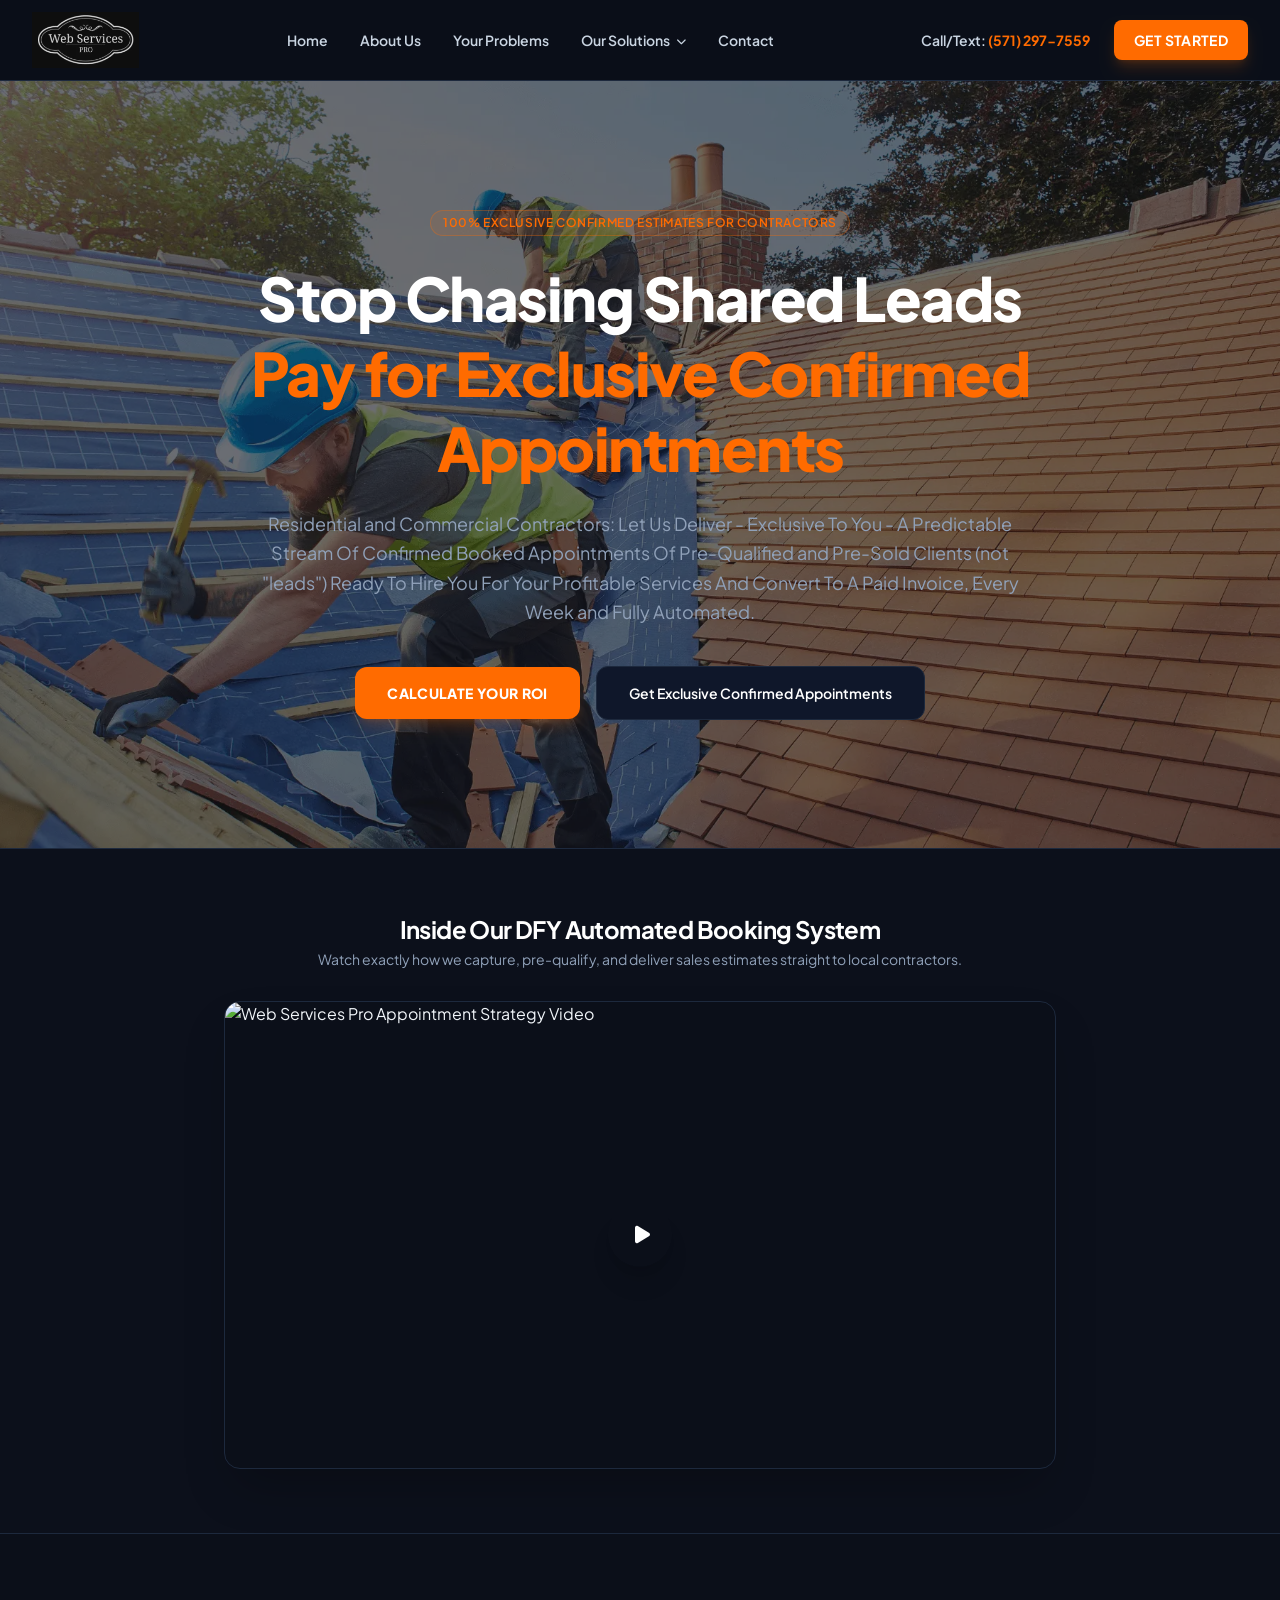
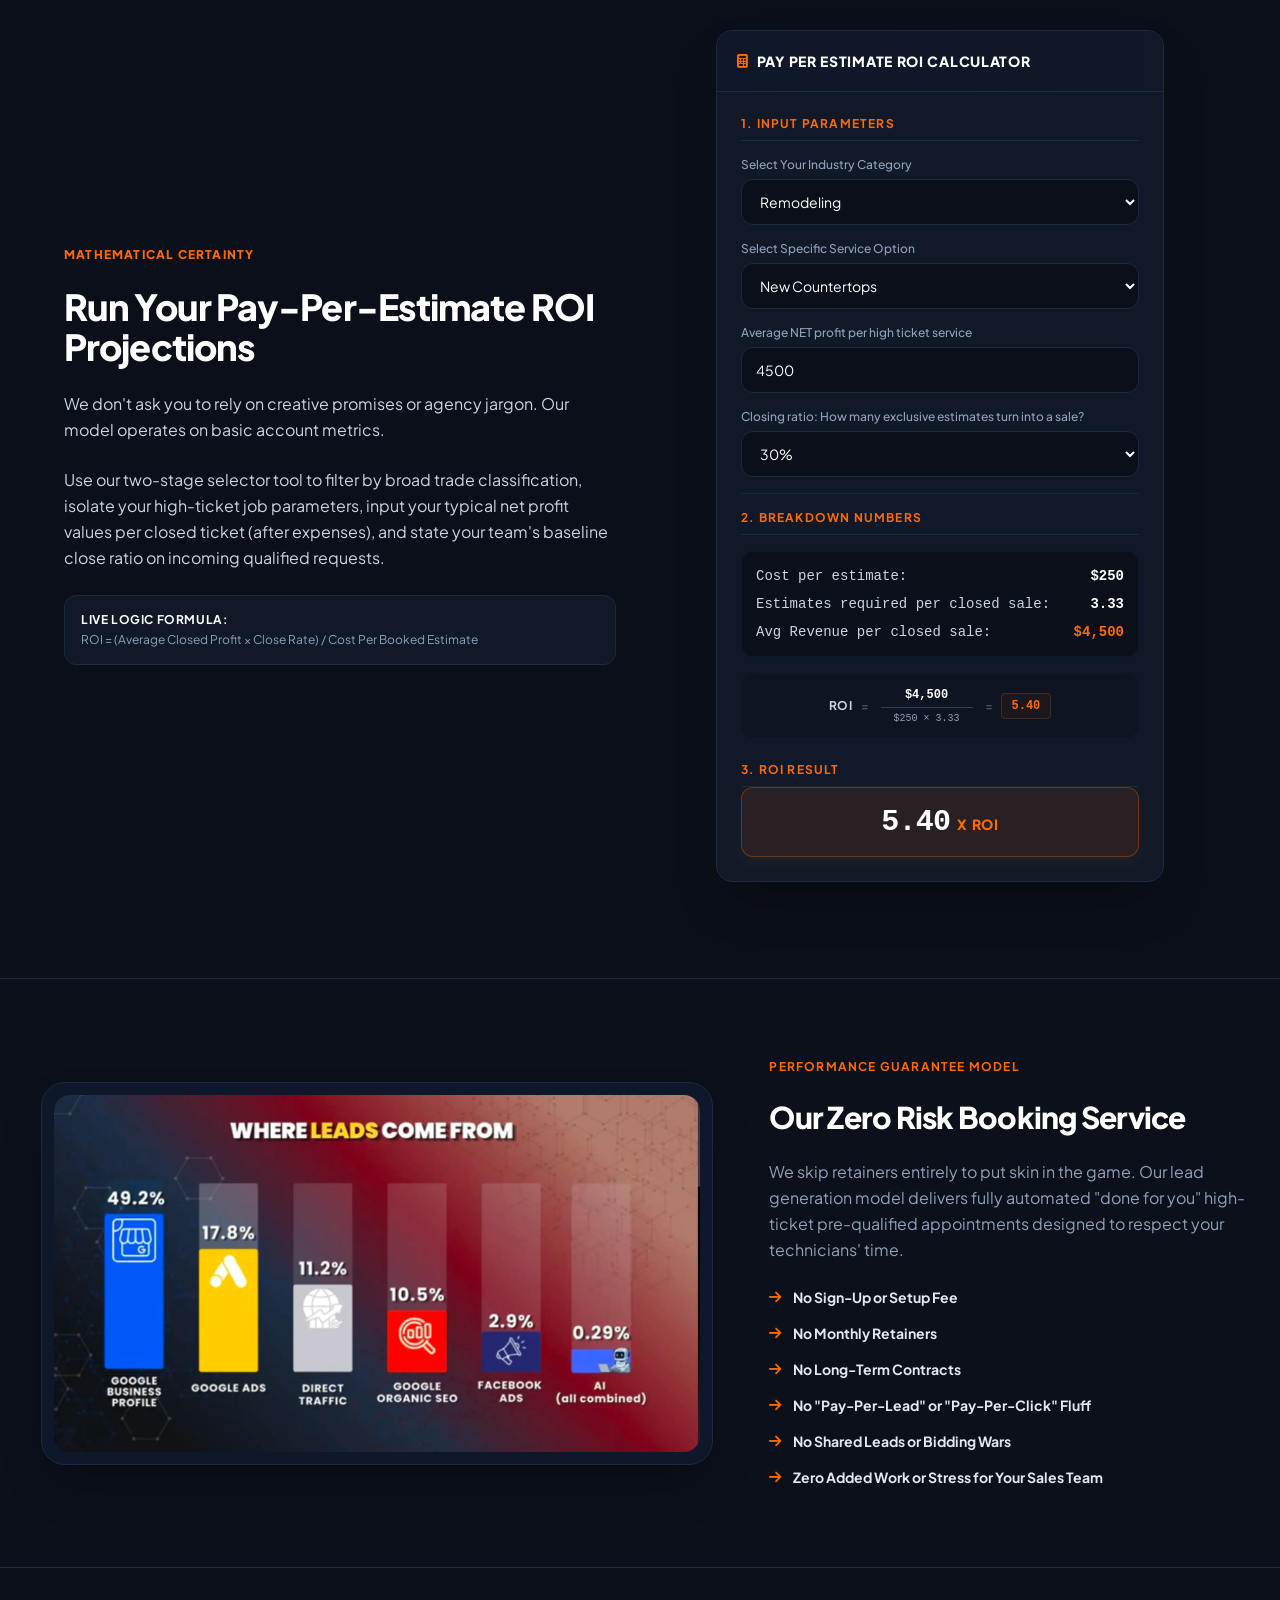
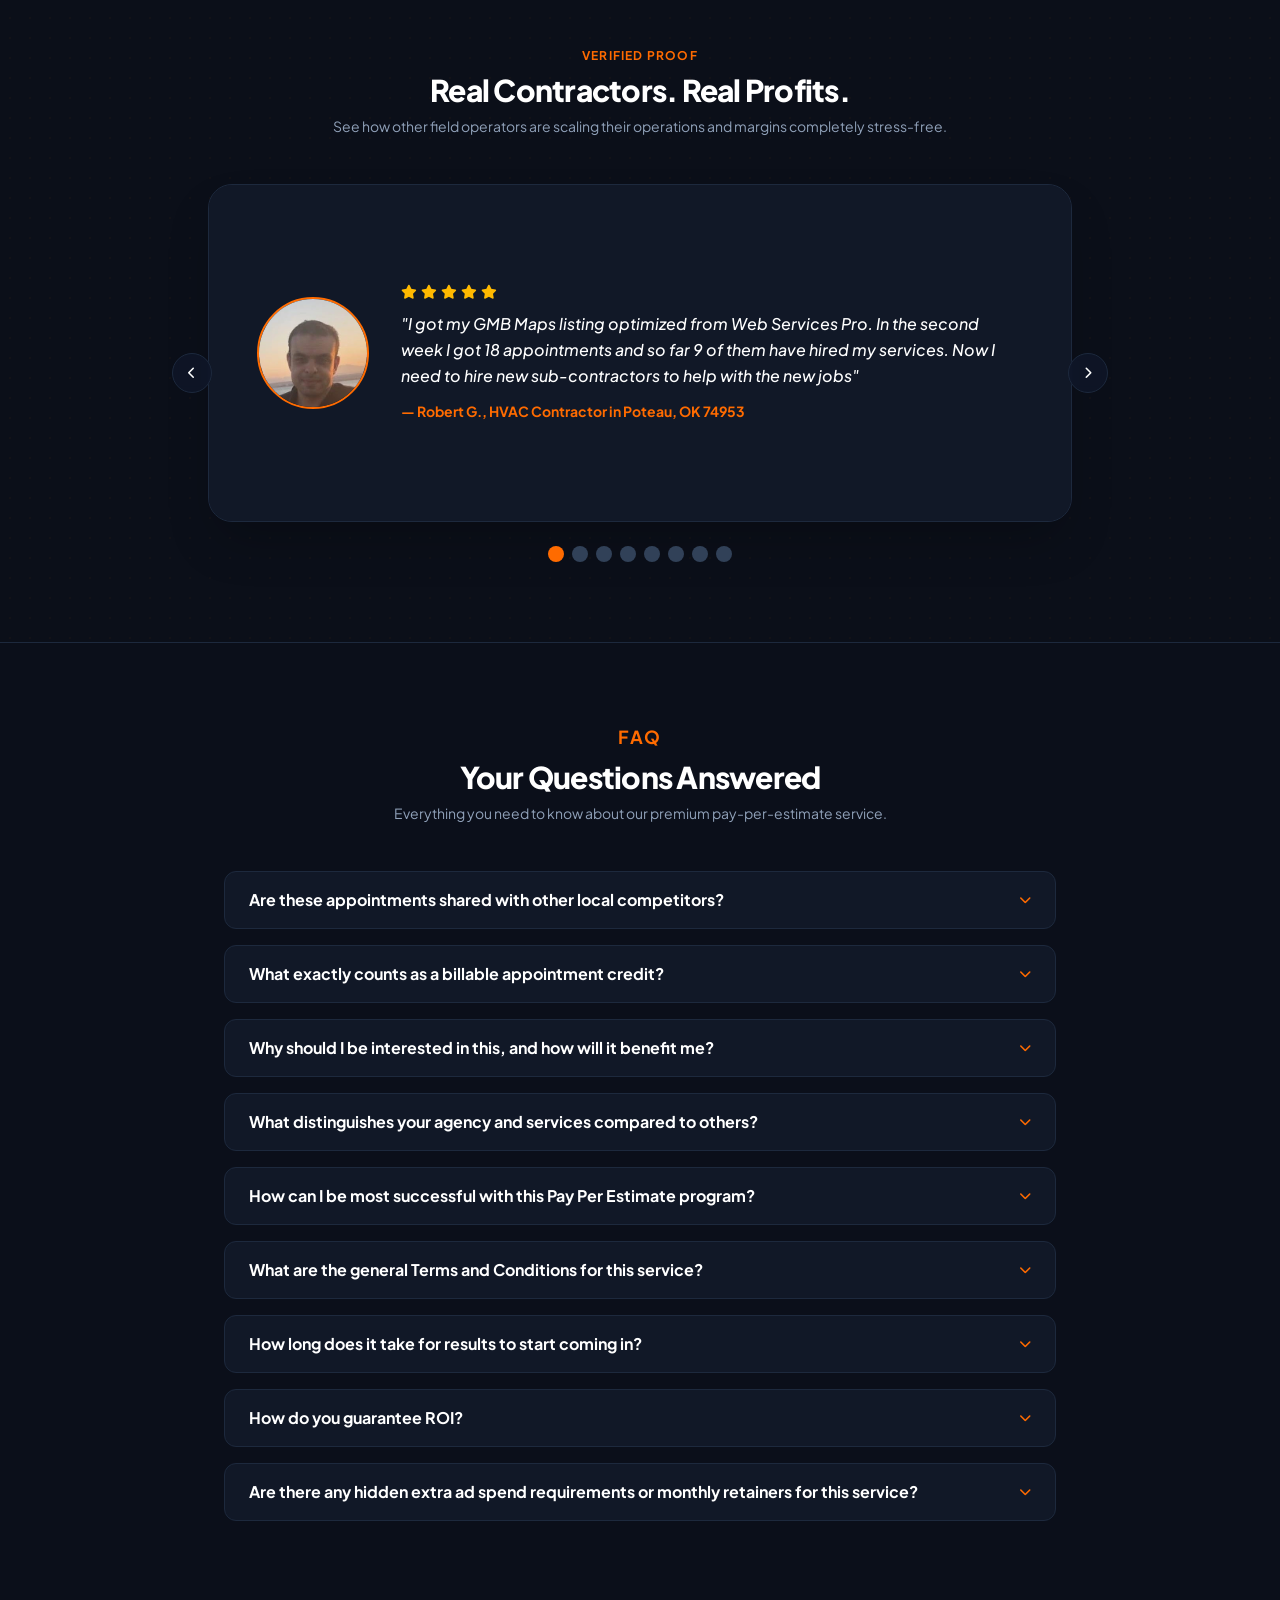
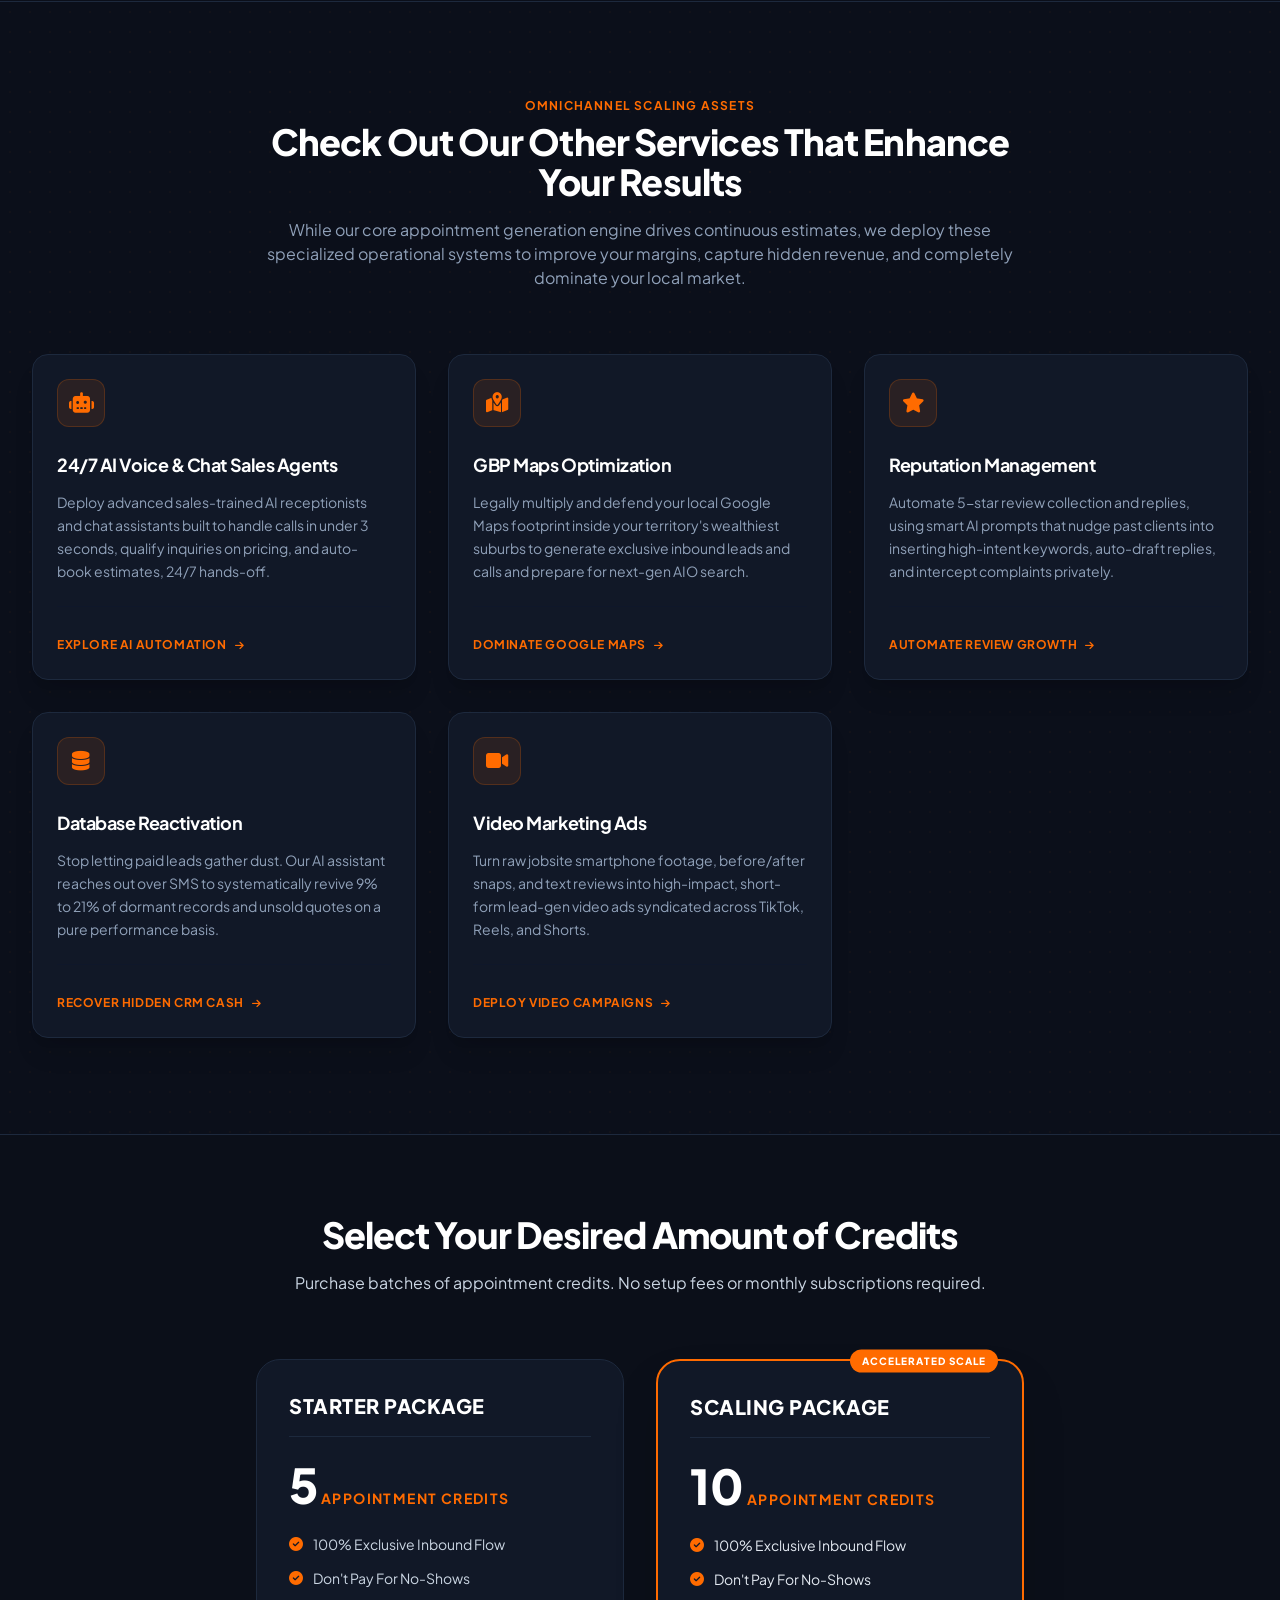
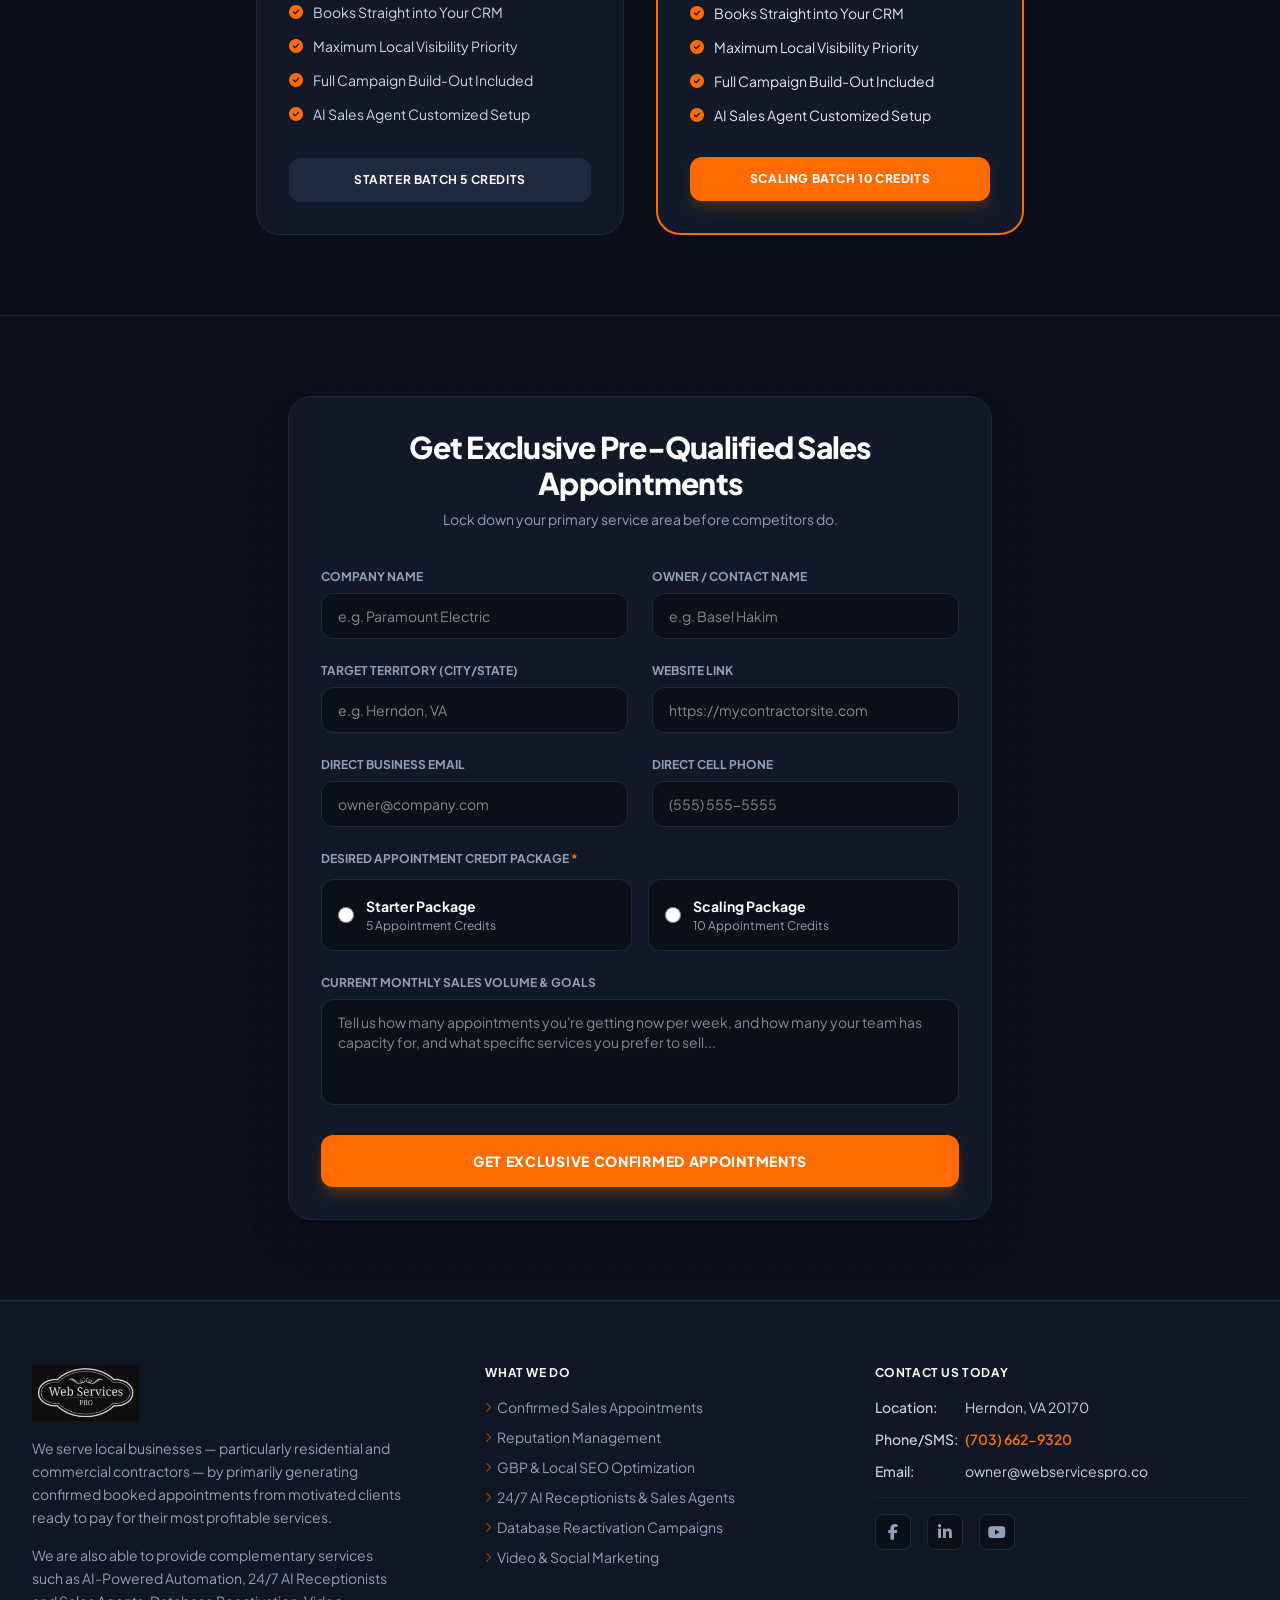
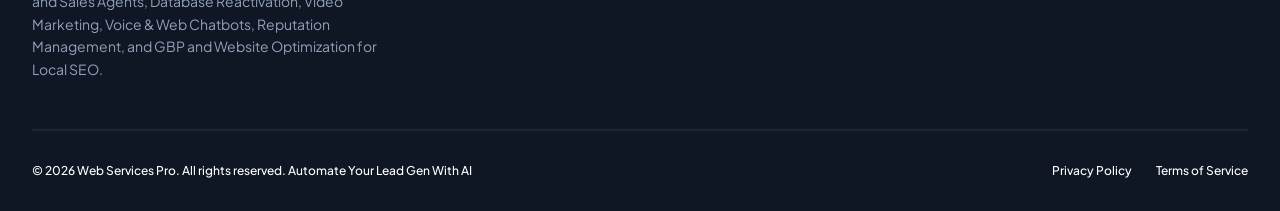
==== index.html @ cdc250f4 "Modify opacity of background image and overlay div Adjusted opacity levels for background image and " ====
<!DOCTYPE html>
<html lang="en">
<head>
    <!-- Google tag (gtag.js) -->
	<script async defer src="https://www.googletagmanager.com/gtag/js?id=G-N3QEWQ2ZQH"></script>
	<script>
	  window.dataLayer = window.dataLayer || [];
	  function gtag(){dataLayer.push(arguments);}
	  gtag('js', new Date());

	  gtag('config', 'G-N3QEWQ2ZQH');
	</script>
	<meta charset="UTF-8">
    <meta name="viewport" content="width=device-width, initial-scale=1.0">
	<link rel="canonical" href="https://webservicespro.co/" />
    <title>Pay-Per-Estimate Service - We Generate Service Appointments for Home Services Contractors | Web Services Pro</title>
    <meta name="description" content="Stop throwing money away on shared leads. Secure 100% exclusive, pre-vetted appointments on a pure batch-performance basis. Zero ad spend risk.">
    
	<script type="application/ld+json">
	{
	  "@context": "https://schema.org",
	  "@graph": [
	    {
	      "@type": "ProfessionalService",
	      "@id": "https://webservicespro.co/#organization",
 	     "name": "Web Services Pro",
  	    "legalName": "Web Services Pro",
  	    "url": "https://webservicespro.co",
		"priceRange": "$$$$",
		"identifier": [
 		 {
		    "@type": "PropertyValue",
		    "propertyID": "Google Knowledge Graph ID",
		    "value": "/g/11c5z_n059"                           // Topic: Internet Marketing Service
		  },
		  {
 		   "@type": "PropertyValue",
 		   "propertyID": "Google Knowledge Graph ID",
 		   "value": "/g/120hzj6v"                             // Topic: Marketing Agency
		  }
		],
    	  "foundingDate": "2022",
	      "logo": {
    	    "@type": "ImageObject",
        	"@id": "https://webservicespro.co/#logo",
	        "url": "https://webservicespro.co/Web-Services-Pro-Logo-Black.webp",
    	    "caption": "Web Services Pro Logo"
      	},
      	"image": {
        	"@id": "https://webservicespro.co/#logo"
      	},
      	"telephone": "+1-571-297-7559",
      	"alternateName": [
        	"+1-703-662-9320"
      	],
      	"email": "owner@webservicespro.co",
      	"address": {
       	 "@type": "PostalAddress",
        	"addressLocality": "Herndon",
        	"addressRegion": "VA",
        	"postalCode": "20170",
        	"addressCountry": "US"
      	},
      	"sameAs": [
        	"https://www.facebook.com/appointmentsforcontractors/",
   	     	"https://www.linkedin.com/in/get-leads-and-booked-appointments/",
    	    "https://www.youtube.com/@webservicespro",
			"https://www.wikidata.org/wiki/Q9592701"
      	],
      	"founder": {
        	"@type": "Person",
   	     	"@id": "https://webservicespro.co/#basel-hakim",
    	    "name": "Basel Hakim",
        	"jobTitle": "Founder & Owner",
        	"sameAs": [
          		"https://www.linkedin.com/in/get-leads-and-booked-appointments/",
				"https://www.wikidata.org/wiki/Q56279965"
        	],
			"identifier": {
     		 "@type": "PropertyValue",
    		  "propertyID": "Google Knowledge Graph ID",
   		 	  "value": "/g/11jg8n294g"
   			 }
      	},
      	"knowsAbout": [
        	{
          	"@type": "Thing",
          	"name": "Lead Generation",
          	"sameAs": [
				"https://en.wikipedia.org/wiki/Lead_generation",
				"https://www.wikidata.org/wiki/Q7094093"
			],
			"identifier": {
 				 "@type": "PropertyValue",
 				 "propertyID": "Google Knowledge Graph ID",
 				 "value": "/g/11j8qr8r2x"
				}
        	},
        	{
          	"@type": "Thing",
          	"name": "Local Search Engine Optimization",
          	"sameAs": [
            	"https://en.wikipedia.org/wiki/Local_search_engine_optimization",
            	"https://www.wikidata.org/wiki/Q30324357"
          	],
			"identifier": {
 				 "@type": "PropertyValue",
 				 "propertyID": "Google Knowledge Graph ID",
 				 "value": "/g/11dymty4xq"
				}
        	},
        	{
          	"@type": "Thing",
          	"name": "Conversational AI",
          	"sameAs": [
            	"https://en.wikipedia.org/wiki/Chatbot",
   	         "https://www.wikidata.org/wiki/Q870780",
			 "https://www.wikidata.org/wiki/Q11660",
			 "https://www.wikidata.org/wiki/Q16346"
    	      ],
			"identifier": [
			  {
			    "@type": "PropertyValue",
			    "propertyID": "Google Knowledge Graph ID",
			    "value": "/m/01305y"
			  },
			  {
			    "@type": "PropertyValue",
 			   "propertyID": "Google Knowledge Graph ID",
 			   "value": "/m/03qcz9g"
 			 },
 			 {
			    "@type": "PropertyValue",
			    "propertyID": "Google Knowledge Graph ID",
			    "value": "/m/0brhx"
			  }
			]
        	},
        	{
	          "@type": "Thing",
    	      "name": "Reputation Management",
        	  "sameAs": [
            	"https://en.wikipedia.org/wiki/Reputation_management",
  	          	"https://www.wikidata.org/wiki/Q478594"
    	      ],
			"identifier": {
 				 "@type": "PropertyValue",
 				 "propertyID": "Google Knowledge Graph ID",
 				 "value": "/m/03xggz"
				}
        	},
        	{
          	"@type": "Thing",
   	       "name": "Marketing Automation",
    	      "sameAs": [
				"https://en.wikipedia.org/wiki/Marketing_automation",
				"https://www.wikidata.org/wiki/Q17103526"
			],
			"identifier": {
 				 "@type": "PropertyValue",
 				 "propertyID": "Google Knowledge Graph ID",
 				 "value": "/m/02z3kxx"
				}
        	}
      	],
      	"areaServed": {
        	"@type": "AdministrativeArea",
        	"name": "United States"
      	},
      	"makesOffer": {
        	"@type": "Offer",
        	"itemOffered": {
          	"@type": "Service",
          	"name": "B2B Contractor Growth Services",
          	"serviceType": "Lead Generation and Marketing Automation",
          	"provider": {
            	"@id": "https://webservicespro.co/#organization"
    	      },
        	  "areaServed": {
            	"@type": "AdministrativeArea",
            	"name": "United States"
          	},
          	"audience": {
 			 "@type": "BusinessAudience",
			  "audienceType": "Residential and Commercial Contractors, Home Services Tradesmen",
			  "description": "Roofing Contractors, Siding Contractors, Solar Contractors, HVAC technicians, Plumbers, Electricians, Flooring Contractors, Concrete Contractors, Deck Builders, Fence Builders, Swimming Pool Builders, Landscapers, Arborists, Kitchen Remodelers, Bathroom Remodelers, Painters, Window Installers, Insulation Contractors",
			  "identifier": [
			    {
			      "@type": "PropertyValue",
			      "propertyID": "Google Knowledge Graph ID",
			      "value": "/g/11h1q4vkxb"                               // Entity: General Contractor
			    },
			    {
			      "@type": "PropertyValue",
			      "propertyID": "Google Knowledge Graph ID",
			      "value": "/g/11tdwby74g"                               // Entity: Commercial Roofer
			    },
			    {
			      "@type": "PropertyValue",
			      "propertyID": "Google Knowledge Graph ID",
			      "value": "/g/11c5xgglrs"                               // Entity: Flooring Contractor
			    },
			    {
			      "@type": "PropertyValue",
 			     "propertyID": "Google Knowledge Graph ID",
 			     "value": "/g/11cn9g5sc3"                               // Entity: HVAC Contractor
 			   },
			    {
			      "@type": "PropertyValue",
			      "propertyID": "Google Knowledge Graph ID",
			      "value": "/m/0117kygn"                               // Entity: Solar Contractor
			    },
			    {
			      "@type": "PropertyValue",
			      "propertyID": "Google Knowledge Graph ID",
			      "value": "/g/11cn9fjs22"                               // Entity: Swimming Pool Contractor
			    },
			    {
   			   "@type": "PropertyValue",
  			    "propertyID": "Google Knowledge Graph ID",
  			    "value": "/m/07ry5s"                               // Entity: Moving Company
 			   },
 			   {
 			     "@type": "PropertyValue",
 			     "propertyID": "Google Knowledge Graph ID",
 			     "value": "/g/11c5z_pcf_"                               // Entity: Kitchen Remodeler
			    },
			    {
			      "@type": "PropertyValue",
			      "propertyID": "Google Knowledge Graph ID",
 			     "value": "/g/11c5_5fwkj"                               // Entity: Bathroom Remodeler
 			   },
 			   {
 			     "@type": "PropertyValue",
 			     "propertyID": "Google Knowledge Graph ID",
 			     "value": "/g/11j317hrh5"                               // Entity: Landscaper
 			   },
 			   {
 			     "@type": "PropertyValue",
  			    "propertyID": "Google Knowledge Graph ID",
  			    "value": "/g/11dxd352_7"                               // Entity: Arborist
  			  },
  			  {
  			    "@type": "PropertyValue",
  			    "propertyID": "Google Knowledge Graph ID",
  			    "value": "/g/11c5xcyy_j"                               // Entity: Concrete Contractor
 			   },
 			   {
 			     "@type": "PropertyValue",
 			     "propertyID": "Google Knowledge Graph ID",
 			     "value": "/m/01bw9x"                               // Entity: Electrician
 			   },
 			   {
			      "@type": "PropertyValue",
			      "propertyID": "Google Knowledge Graph ID",
			      "value": "/m/01jp58"                               // Entity: Plumber
 			   },
 			   {
 			     "@type": "PropertyValue",
 			     "propertyID": "Google Knowledge Graph ID",
 			     "value": "/g/11cn9gh7cc"                               // Entity: Deck builder
 			   },
 			   {
 			     "@type": "PropertyValue",
  			    "propertyID": "Google Knowledge Graph ID",
  			    "value": "/g/11c2nt1v_7"                               // Entity: Fence Contractor
  			  },
 			   {
 			     "@type": "PropertyValue",
  			    "propertyID": "Google Knowledge Graph ID",
  			    "value": "/g/11bxkmbj9w"                               // Entity: Gate Contractor
  			  },
  			  {
  			    "@type": "PropertyValue",
  			    "propertyID": "Google Knowledge Graph ID",
  			    "value": "/g/11lt1b3tk9"                               // Entity: Window Installer
  			  },
 			   {
 			     "@type": "PropertyValue",
 			     "propertyID": "Google Knowledge Graph ID",
  			    "value": "/g/11h8r97qjy"                               // Entity: Window Repairman
  			  },
  			  {
 			     "@type": "PropertyValue",
  			    "propertyID": "Google Knowledge Graph ID",
  			    "value": "/g/11j8qr9s30"                               // Entity: Painter
  			  },
  			  {
  			    "@type": "PropertyValue",
  			    "propertyID": "Google Knowledge Graph ID",
  			    "value": "/g/11cn9dg7n4"                               // Entity: Insulation Contractor
  			  },
  			  {
  			    "@type": "PropertyValue",
   			   "propertyID": "Google Knowledge Graph ID",
  			    "value": "/g/11n033fw32"                               // Entity: Residential Roofer
 			   }
 			 ],
 			 "sameAs": [
 			   "https://www.wikidata.org/wiki/Q289612",             // Topic: General Contractor
 			   "https://www.wikidata.org/wiki/Q552378",             // Topic: Roofing Contractor
 			   "https://www.wikidata.org/wiki/Q123131309",	// Topic: Flooring Contractor
 			   "https://www.wikidata.org/wiki/Q125394493",	// Topic: HVAC Technician
  			  "https://www.wikidata.org/wiki/Q1757263", 	// Topic: Moving Company
  			  "https://www.onetonline.org/link/summary/47-2231.00", 	// Topic: Solar Panel Installers
  			  "https://www.onetonline.org/link/summary/47-2044.00", 	// Topic: Tile and Stone
  			  "https://www.naics.com/naics-code-description/?code=236118",	// Topic: Residential Remodelers
  			  "https://www.naics.com/naics-code-description/?code=561730", 	// Topic: Landscapers
 			   "https://www.wikidata.org/wiki/Q43184282", 	// Topic: Landscapers
 			   "https://www.wikidata.org/wiki/Q776268", 	// Topic: Arborist
 			   "https://www.naics.com/naics-code-description/?code=238990", 	// Topic: Other Contractors
 			   "https://www.wikidata.org/wiki/Q123178345", 	// Topic: Concrete Contractors
 			   "https://www.wikidata.org/wiki/Q252924", 	// Topic: Plumber
 			   "https://www.wikidata.org/wiki/Q165029", 	// Topic: Electrician
  			  "https://www.onetonline.org/link/summary/47-4031.00", 	// Topic: Fence/Gate Builder
  			  "https://www.wikidata.org/wiki/Q288728", 	// Topic: Painter
  			  "https://www.wikidata.org/wiki/Q123131307",	// Topic: Drywall and Insulation
  			  "https://www.wikidata.org/wiki/Q123131303",	// Topic: Building Exterior Contractors
  			  "https://www.naics.com/naics-code-description/?code=238350"	// Topic: Window & Door Installers
			  ],
			  "geographicArea": {
			    "@type": "Country",
			    "name": "United States"
			  }
			}
    	  }
      	},
      	"hasOfferCatalog": {
        	"@type": "OfferCatalog",
        	"name": "B2B Contractor Growth Services",
        	"itemListElement": [
          	{
            	"@type": "Offer",
            	"itemOffered": {
              	"@type": "Service",
              	"name": "Pay-Per-Estimate Confirmed Appointments",
              	"description": "DFY Delivery of 100% exclusive, pre-vetted sales appointments for high-ticket contracting jobs.",
              	"serviceType": "Online Lead Generation",
				"identifier": {
					  "@type": "PropertyValue",
					  "propertyID": "Google Knowledge Graph ID",
					  "value": "/g/11j8qr8r2x"
					}
            	}
          	},
          	{
            	"@type": "Offer",
   	         	"itemOffered": {
    	          "@type": "Service",
        	      "name": "24/7 AI Voice & Chat Receptionists",
            	  "description": "Custom conversational sales agents built to handle incoming calls and text follow-ups automatically.",
				  "identifier": {
					  "@type": "PropertyValue",
					  "propertyID": "Google Knowledge Graph ID",
					  "value": "/m/01305y"
					}
            	}
          	},
          	{
            	"@type": "Offer",
  	          	"itemOffered": {
    	          "@type": "Service",
        	      "name": "AI Database Reactivation",
            	  "description": "Reviving old lead lists and stale quotes into new booked appointments on a pure performance basis.",
				  "serviceType": "Online Lead Generation"
				}
          	},
			{
            	"@type": "Offer",
  	          	"itemOffered": {
    	          "@type": "Service",
        	      "name": "Video Advertising",
            	  "description": "Marketing for a business using video as the medium, to generate inbound leads and develop local brand recognition.",
				  "identifier": {
					  "@type": "PropertyValue",
					  "propertyID": "Google Knowledge Graph ID",
					  "value": "/m/09v0_sj"
					}
            	}
          	},
			{
            	"@type": "Offer",
  	          	"itemOffered": {
    	          "@type": "Service",
        	      "name": "Social Video Marketing",
            	  "description": "Publishing a business's marketing videos across social media platforms, for brand recognition and engagement.",
				  "identifier": {
					  "@type": "PropertyValue",
					  "propertyID": "Google Knowledge Graph ID",
					  "value": "/g/120mhxym"
					}
            	}
          	},
			{
            	"@type": "Offer",
  	          	"itemOffered": {
    	          "@type": "Service",
        	      "name": "Reputation Management and Marketing",
            	  "description": "influencing, controlling, enhancing, or concealing of an business's online reputation.",
				  "identifier": {
					  "@type": "PropertyValue",
					  "propertyID": "Google Knowledge Graph ID",
					  "value": "/m/03xggz"
					}
            	}
          	},
          	{
            	"@type": "Offer",
    	        "itemOffered": {
        	      "@type": "Service",
            	  "name": "Google Business Profile Maps Optimization",
              	"description": "Multi-location SEO dominance and footprint expansion built exclusively for contractor service suburbs.",
				"serviceType": "Local SEO",
				"identifier": {
					  "@type": "PropertyValue",
					  "propertyID": "Google Knowledge Graph ID",
					  "value": "/g/11dymty4xq"
					}
            	}
          	}
        	]
      	},
		"aggregateRating": {
        "@type": "AggregateRating",
        "ratingValue": "5",
        "bestRating": "5",
        "worstRating": "1",
        "reviewCount": "6"
      },
      "review": [
        {
          "@type": "Review",
          "reviewRating": {
            "@type": "Rating",
            "ratingValue": "5",
            "bestRating": "5"
          },
          "author": {
            "@type": "Person",
            "name": "Robert G.",
            "jobTitle": "HVAC Contractor",
            "address": {
              "@type": "PostalAddress",
              "addressLocality": "Poteau",
              "addressRegion": "OK",
              "postalCode": "74953"
            }
          },
          "reviewBody": "I got my GMB Maps listing optimized from Web Services Pro. In the second week I got 18 appointments and so far 9 of them have hired my services. Now I need to hire new sub-contractors to help with the new jobs"
        },
        {
          "@type": "Review",
          "reviewRating": {
            "@type": "Rating",
            "ratingValue": "5",
            "bestRating": "5"
          },
          "author": {
            "@type": "Person",
            "name": "Susan A.",
            "jobTitle": "Landscaper",
            "address": {
              "@type": "PostalAddress",
              "addressLocality": "Pomona",
              "addressRegion": "CA",
              "postalCode": "91766"
            }
          },
          "reviewBody": "Thanks to Hakim at Web Services Pro, I got a 213% increase in calls and inquiries from customers, and that was mainly from optimizing and ranking my Google My Business profile. I didn't really care that much about it before, but now I know better. I would HIGHLY recommend Web Services Pro if you're serious about your business"
        },
        {
          "@type": "Review",
          "reviewRating": {
            "@type": "Rating",
            "ratingValue": "5",
            "bestRating": "5"
          },
          "author": {
            "@type": "Person",
            "name": "Gilbert A.",
            "jobTitle": "Roofing Contractor",
            "address": {
              "@type": "PostalAddress",
              "addressLocality": "Long Beach",
              "addressRegion": "CA"
            }
          },
          "reviewBody": "Work is pouring in for our Roofing business - glad we partnered with them. Already ROI positive in my first month. I think it's great that we don't pay if the homeowner doesn't meet us for the estimate"
        },
        {
          "@type": "Review",
          "reviewRating": {
            "@type": "Rating",
            "ratingValue": "5",
            "bestRating": "5"
          },
          "author": {
            "@type": "Person",
            "name": "Mike C.",
            "jobTitle": "Roofing Contractor",
            "address": {
              "@type": "PostalAddress",
              "addressLocality": "Millersville",
              "addressRegion": "MD",
              "postalCode": "21108"
            }
          },
          "reviewBody": "We got 21 appointments last month, closed 5 of them and netted $70,000 in profit... highly recommend!"
        },
        {
          "@type": "Review",
          "reviewRating": {
            "@type": "Rating",
            "ratingValue": "5",
            "bestRating": "5"
          },
          "author": {
            "@type": "Person",
            "name": "Steve P.",
            "jobTitle": "HVAC & Plumbing Contractor",
            "address": {
              "@type": "PostalAddress",
              "addressLocality": "Charlotte",
              "addressRegion": "NC"
            }
          },
          "reviewBody": "We're very happy with the HVAC ad campaigns, they're basically carrying us right now. The first two weeks we had 7 booked appointments for install estimates, that lead to 2 jobs."
        },
        {
          "@type": "Review",
          "reviewRating": {
            "@type": "Rating",
            "ratingValue": "5",
            "bestRating": "5"
          },
          "author": {
            "@type": "Person",
            "name": "Jimmy H.",
            "jobTitle": "HVAC Contractor",
            "address": {
              "@type": "PostalAddress",
              "addressLocality": "Pampa",
              "addressRegion": "TX",
              "postalCode": "79065"
            }
          },
          "reviewBody": "We closed $112K in sales from your appointments. Thanks so much for the help!"
        }
      	]
    	},
    	{
      	"@type": "WebSite",
 	     "@id": "https://webservicespro.co/#website",
    	  "url": "https://webservicespro.co",
      	"name": "Web Services Pro",
      	"description": "Exclusive Pay-Per-Estimate Confirmed Appointments and Conversational AI Automation for Home Services Contractors.",
      	"publisher": {
        	"@id": "https://webservicespro.co/#organization"
      	}
    	},
    	{
      	"@type": "WebPage",
      	"@id": "https://webservicespro.co/#webpage",
      	"url": "https://webservicespro.co",
      	"name": "Pay-Per-Estimate Service - We Generate Service Appointments for Home Services Contractors",
      	"isPartOf": {
        	"@id": "https://webservicespro.co/#website"
      	},
      	"about": {
        	"@id": "https://webservicespro.co/#organization"
      	},
      	"description": "Stop throwing money away on shared leads. Secure 100% exclusive, pre-vetted appointments on a pure batch-performance basis. Zero ad spend risk.",
      	"mainEntity": [
        	{
          	"@type": "VideoObject",
          	"@id": "https://webservicespro.co/#video-strategy",
          	"name": "Web Services Pro Appointment Strategy Video",
          	"description": "Inside Our DFY Automated Booking System - Watch exactly how we capture, pre-qualify, and deliver high-ticket sales estimates straight to local contractors.",
          	"thumbnailUrl": "https://img.youtube.com/vi/GAkbV_h69-s/hqdefault.jpg",
          	"uploadDate": "2022-01-01T00:00:00Z",
          	"embedUrl": "https://www.youtube-nocookie.com/embed/GAkbV_h69-s"
        	}
      	]
    	},
    	{
      	"@type": "FAQPage",
      	"@id": "https://webservicespro.co/#faq",
      	"isPartOf": {
        	"@id": "https://webservicespro.co/#webpage"
      	},
      	"mainEntity": [
        	{
          	"@type": "Question",
          	"name": "Are these appointments shared with other local competitors?",
          	"acceptedAnswer": {
           	 "@type": "Answer",
            	"text": "Absolutely not. Every single scheduled meeting or phone call we secure is 100% exclusive to your company brand. We do not engage in bidding platform tactics or distribute your opportunities elsewhere."
          	}
        	},
   	     {
    	      "@type": "Question",
        	  "name": "What exactly counts as a billable appointment credit?",
          	"acceptedAnswer": {
           	 "@type": "Answer",
           	 "text": "You are only charged for confirmed appointments where you successfully connect or meet directly with the property owner. If it's a 'no-show' or outside your service area, that specific credit is immediately refunded back to your balance."
          	}
        	},
        	{
  	        "@type": "Question",
    	      "name": "Why should I be interested in this, and how will it benefit me?",
        	  "acceptedAnswer": {
            	"@type": "Answer",
            	"text": "You already spend thousands of dollars on advertising your services, without any guarantees that you'll receive any sales leads. Our solution is to offer you real people that are actively shopping for your services, have the means to pay, and have confirmed a specific day and time to be contacted. We save you time by handling all the follow-up and appointment settings on your behalf."
          	}
        	},
        	{
 	         "@type": "Question",
    	      "name": "What distinguishes your agency and services compared to others?",
        	  "acceptedAnswer": {
            	"@type": "Answer",
	            "text": "We start with your profit as the goal and work backwards to guarantee your company a 5-10x ROI. This win-win performance-based appointment generation service means we handle all follow-up and lead nurturing so you don't have to chase anyone. We don't even ask for access to your ad accounts, keeping your profiles safe."
    	      }
        	},
        	{
 	         "@type": "Question",
    	      "name": "How can I be most successful with this Pay Per Estimate program?",
        	  "acceptedAnswer": {
            	"@type": "Answer",
  	          "text": "Our success is directly tied to yours. This program has already worked perfectly for home improvement contractors like Roofers, HVAC, Remodeling, and Landscapers. Established companies and multi-location franchises tend to get the best results from this service."
    	      }
        	},
        	{
          	"@type": "Question",
   	       "name": "What are the general Terms and Conditions for this service?",
    	      "acceptedAnswer": {
        	    "@type": "Answer",
            	"text": "You pay in advance for batches of appointments (5 or 10) for an on-site free estimate/inspection. There is no sign-up fee, monthly retainer, or long-term contract, and you are not responsible for ad spend. You only pay for appointments that show up to your sales meeting."
          	}
        	},
        	{
          	"@type": "Question",
          	"name": "How long does it take for results to start coming in?",
          	"acceptedAnswer": {
            	"@type": "Answer",
            	"text": "You can expect on average 1-3 weeks for results to manifest, which could extend to a month for high-competition situations. Where we use database reactivation, results can arrive as fast as 3 days."
          	}
        	},
        	{
  	        "@type": "Question",
    	      "name": "How do you guarantee ROI?",
        	  "acceptedAnswer": {
            	"@type": "Answer",
	            "text": "We only focus on generating appointments for estimates of specific high-ticket services that bring you a minimum of $5,000 in net profit, allowing us to mathematically back into a clear 5-10X ROI pipeline projection."
    	      }
        	},
  	      {
    	      "@type": "Question",
        	  "name": "Are there any hidden extra ad spend requirements or monthly retainers for this service?",
          	"acceptedAnswer": {
            	"@type": "Answer",
            	"text": "None whatsoever. There are zero management fees, zero monthly subscription costs, and zero external ad spend allocations required from your office. You buy transparent credit packages upfront, and we take complete financial responsibility for running the campaigns."
          	}
        	}
      	]
    	}
  	]
	}
	</script>
	
    <link rel="preconnect" href="https://fonts.googleapis.com">
  	<link rel="preconnect" href="https://fonts.gstatic.com" crossorigin>

  	<link rel="preload" href="https://cdnjs.cloudflare.com/ajax/libs/font-awesome/6.4.0/webfonts/fa-solid-900.woff2" as="font" type="font/woff2" crossorigin>
  	<link rel="preload" href="https://cdnjs.cloudflare.com/ajax/libs/font-awesome/6.4.0/webfonts/fa-brands-400.woff2" as="font" type="font/woff2" crossorigin>

  	<link rel="stylesheet" href="output.css">  

  	<link href="https://fonts.googleapis.com/css2?family=Plus+Jakarta+Sans:wght@300;400;500;600;700;800;900&display=swap" rel="stylesheet">
	
  	<style>
    	body {
      		font-family: 'Plus Jakarta Sans', sans-serif;
    	}
    	.dot-grid {
      		background-image: radial-gradient(rgba(255, 107, 0, 0.03) 1px, transparent 1px);
      		background-size: 20px 20px;
    	}
  	</style>

  	<link rel="stylesheet" href="https://cdnjs.cloudflare.com/ajax/libs/font-awesome/6.4.0/css/all.min.css" media="print" onload="this.media='all'">
</head>
<body class="bg-darkBg text-slate-100 font-sans antialiased selection:bg-brandOrange selection:text-white">

    <header class="border-b border-slate-800 bg-darkBg/90 backdrop-blur sticky top-0 z-50">
        <div class="max-w-7xl mx-auto px-4 sm:px-6 lg:px-8">
            <div class="flex h-20 items-center justify-between">
                
                <div class="flex items-center">
                    <a href="index.html" class="flex-shrink-0 flex items-center">
                        <img src="Web-Services-Pro-Logo-Black.webp" alt="Web Services Pro Logo" width="188" height="98" class="h-14 w-auto object-contain">
                    </a>
                </div>

                <nav class="hidden lg:flex items-center space-x-8">
                    <a href="index.html" class="text-sm font-semibold text-slate-300 hover:text-brandOrange transition">Home</a>
                    <a href="about-us.html" class="text-sm font-semibold text-slate-300 hover:text-brandOrange transition">About Us</a>
                    <a href="revenue-leaks.html" class="text-sm font-semibold text-slate-300 hover:text-brandOrange transition">Your Problems</a>

                    <div class="relative group">
                        <button class="flex items-center gap-1.5 text-sm font-semibold text-slate-300 hover:text-brandOrange transition focus:outline-none py-4">
                            Our Solutions <i class="fa-solid fa-chevron-down text-[10px] tracking-none group-hover:rotate-180 transition-transform duration-200 mt-0.5"></i>
                        </button>
                        <div class="absolute top-full left-1/2 -translate-x-1/2 mt-0 w-64 bg-darkCard border border-slate-800 rounded-2xl p-2.5 shadow-2xl opacity-0 invisible group-hover:opacity-100 group-hover:visible transition-all duration-200 z-50 space-y-1">
                            <a href="ai-agents-chatbots.html" class="block px-4 py-2.5 rounded-xl text-xs font-bold text-slate-300 hover:bg-brandOrange/10 hover:text-white transition">🤖 AI Voice & Chat Agents</a>
                            <a href="gbp-optimization.html" class="block px-4 py-2.5 rounded-xl text-xs font-bold text-slate-300 hover:bg-brandOrange/10 hover:text-white transition">📍 GBP Maps Optimization</a>
                            <a href="reputation-management.html" class="block px-4 py-2.5 rounded-xl text-xs font-bold text-slate-300 hover:bg-brandOrange/10 hover:text-white transition">⭐ Reputation Management</a>
                            <a href="database-reactivation.html" class="block px-4 py-2.5 rounded-xl text-xs font-bold text-slate-300 hover:bg-brandOrange/10 hover:text-white transition">🗄️ Database Reactivation</a>
                            <a href="video-marketing.html" class="block px-4 py-2.5 rounded-xl text-xs font-bold text-slate-300 hover:bg-brandOrange/10 hover:text-white transition">🎥 Video Marketing Ads</a>
                        </div>
                    </div>

                    <a href="contact.html" class="text-sm font-semibold text-slate-300 hover:text-brandOrange transition">Contact</a>
                </nav>

                <div class="hidden lg:flex items-center space-x-6">
                    <a href="tel:5712977559" class="text-sm font-semibold text-slate-300 hover:text-white transition">
                        Call/Text: <span class="text-brandOrange font-bold">(571) 297-7559</span>
                    </a>
                    <a href="#appointment-intake" class="bg-brandOrange hover:bg-brandOrangeHover text-white px-5 py-2.5 rounded-lg text-sm font-bold tracking-wide shadow-lg shadow-brandOrange/20 transition duration-200 uppercase">
                        Get Started
                    </a>
                </div>

                <div class="flex lg:hidden items-center space-x-4">
                    <a href="tel:5712977559" class="text-xs font-bold text-brandOrange bg-brandOrange/5 border border-brandOrange/10 px-3 py-1.5 rounded-lg">
                        (571) 297-7559
                    </a>
                    <button id="mobile-menu-toggle" type="button" class="text-slate-400 hover:text-white focus:outline-none text-xl p-1" aria-label="Toggle navigation menu">
                        <i id="menu-icon" class="fa-solid fa-bars"></i>
                    </button>
                </div>

            </div>
        </div>

        <div id="mobile-menu" class="hidden lg:hidden border-t border-slate-800/80 bg-darkBg px-4 pt-4 pb-6 space-y-4 shadow-2xl">
            <div class="flex flex-col space-y-2">
                <a href="index.html" class="text-sm font-bold text-slate-300 hover:text-brandOrange transition py-1.5 border-b border-slate-900">Home</a>
                <a href="about-us.html" class="text-sm font-bold text-slate-300 hover:text-brandOrange transition py-1.5 border-b border-slate-900">About Us</a>
                <a href="revenue-leaks.html" class="text-sm font-bold text-slate-300 hover:text-brandOrange transition py-1.5 border-b border-slate-900">Your Problems</a>

                <div class="py-2 space-y-1.5 border-b border-slate-900">
                    <span class="block text-[10px] font-black uppercase text-slate-300 tracking-wider mb-1">Our Core Focus Areas</span>
                    <a href="ai-agents-chatbots.html" class="block text-xs font-bold text-slate-300 hover:text-brandOrange transition pl-2 py-1">🤖 AI Voice & Chat Agents</a>
                    <a href="gbp-optimization.html" class="block text-xs font-bold text-slate-300 hover:text-brandOrange transition pl-2 py-1">📍 GBP Maps Optimization</a>
                    <a href="reputation-management.html" class="block text-xs font-bold text-slate-300 hover:text-brandOrange transition pl-2 py-1">⭐ Reputation Management</a>
                    <a href="database-reactivation.html" class="block text-xs font-bold text-slate-300 hover:text-brandOrange transition pl-2 py-1">🗄️ Database Reactivation</a>
                    <a href="video-marketing.html" class="block text-xs font-bold text-slate-300 hover:text-brandOrange transition pl-2 py-1">🎥 Video Marketing Ads</a>
                </div>

                <a href="contact.html" class="text-sm font-bold text-slate-300 hover:text-brandOrange transition py-1.5">Contact</a>
            </div>
            
            <div class="pt-2">
                <a href="#appointment-intake" class="block w-full bg-brandOrange hover:bg-brandOrangeHover text-white py-3 rounded-xl text-center font-black text-xs uppercase tracking-wider transition shadow-lg shadow-brandOrange/25">
                    Get Started
                </a>
            </div>
        </div>
    </header>

	<main id="main-content">

    <section class="relative overflow-hidden py-24 lg:py-32 border-b border-slate-800 dot-grid">
       	<img src="images/roofing-background.webp" alt="Roofing Project Background" fetchpriority="high" class="absolute inset-0 w-full h-full object-cover opacity-30 pointer-events-none">
    	<div class="absolute inset-0 bg-darkBg/60 pointer-events-none"></div>
    
   		<div class="max-w-5xl mx-auto px-4 sm:px-6 lg:px-8 text-center relative z-10">
    	    <span class="inline-flex items-center gap-1.5 px-3 py-1 rounded-full text-xs font-semibold bg-brandOrange/10 text-brandOrange border border-brandOrange/30 mb-6 uppercase tracking-wider">
    	        100% Exclusive Confirmed Estimates For Contractors
    	    </span>
    	    <h1 class="text-4xl sm:text-5xl lg:text-6xl font-black tracking-tight text-white leading-tight text-balance">
    	        Stop Chasing Shared Leads<br>
    	        <span class="text-brandOrange">Pay for Exclusive Confirmed Appointments</span>
    	    </h1>
    	    <p class="mt-6 text-base sm:text-lg text-slate-400 max-w-3xl mx-auto leading-relaxed">
    	        Residential and Commercial Contractors: Let Us Deliver - Exclusive To You - A Predictable Stream Of Confirmed Booked Appointments Of Pre-Qualified and Pre-Sold Clients (not "leads") Ready To Hire You For Your Profitable Services And Convert To A Paid Invoice, Every Week and Fully Automated. 
    	    </p>
     	    <div class="mt-10 flex flex-col sm:flex-row justify-center items-center gap-4">
     	        <a href="#roi-calculator-block" class="w-full sm:w-auto bg-brandOrange hover:bg-brandOrangeHover text-white px-8 py-4 rounded-xl text-sm font-black tracking-wide uppercase transition duration-200 shadow-lg shadow-brandOrange/20 text-center">
     	           Calculate Your ROI
      	        </a>
        	    <a href="#appointment-intake" class="w-full sm:w-auto bg-slate-900 hover:bg-slate-800 text-white px-8 py-4 rounded-xl text-sm font-semibold border border-slate-800 transition duration-200 text-center">
        	       Get Exclusive Confirmed Appointments
         	    </a>
      		</div>
  	  	</div>
	</section>
	
    <section class="py-16 bg-darkCard/20 border-b border-slate-800 relative">
        <div class="max-w-4xl mx-auto px-4 sm:px-6 lg:px-8">
            <div class="text-center mb-8">
                <h3 class="text-xl sm:text-2xl font-bold text-white tracking-tight">Inside Our DFY Automated Booking System</h3>
                <p class="text-sm text-slate-400 mt-1">Watch exactly how we capture, pre-qualify, and deliver sales estimates straight to local contractors.</p>
            </div>
            <div class="w-full aspect-video rounded-2xl overflow-hidden shadow-2xl border border-slate-800 bg-darkBg group hover:border-brandOrange/30 transition duration-300 flex items-center justify-center cursor-pointer relative" onclick="this.innerHTML='<iframe class=\'w-full h-full\' src=\'https://www.youtube-nocookie.com/embed/GAkbV_h69-s?autoplay=1\' frameborder=\'0\' allow=\'accelerometer; autoplay; encrypted-media; gyroscope; picture-in-picture\' allowfullscreen></iframe>'">
 			    <img src="https://img.youtube.com/vi/GAkbV_h69-s/hqdefault.jpg" alt="Web Services Pro Appointment Strategy Video" class="absolute inset-0 w-full h-full object-cover opacity-60 group-hover:scale-105 transition duration-300">
  			    <div class="w-16 h-16 rounded-full bg-brandOrange/90 group-hover:bg-brandOrange text-white flex items-center justify-center text-xl shadow-xl transition relative z-10">
  			      	<i class="fa-solid fa-play ml-1"></i>
   			    </div>
			</div>
        </div>
    </section>

    <section id="roi-calculator-block" class="py-24 px-4 sm:px-6 lg:px-8 bg-darkBg border-b border-slate-800 relative overflow-hidden">
        <div class="max-w-6xl mx-auto">
            <div class="grid grid-cols-1 lg:grid-cols-12 gap-12 items-center">
                
                <div class="lg:col-span-6 space-y-6 text-left">
                    <span class="text-brandOrange font-extrabold uppercase tracking-widest text-xs block">Mathematical Certainty</span>
                    <h2 class="text-3xl sm:text-4xl font-black tracking-tight text-white">
                        Run Your Pay-Per-Estimate ROI Projections
                    </h2>
                    <p class="text-slate-300 text-sm sm:text-base leading-relaxed">
                        We don't ask you to rely on creative promises or agency jargon. Our model operates on basic account metrics. 
                    </p>
                    <p class="text-slate-300 text-sm sm:text-base leading-relaxed">
                        Use our two-stage selector tool to filter by broad trade classification, isolate your high-ticket job parameters, input your typical net profit values per closed ticket (after expenses), and state your team's baseline close ratio on incoming qualified requests.
                    </p>
                    <div class="p-4 bg-darkCard border border-slate-800 rounded-xl text-xs text-slate-400 space-y-1">
                        <span class="font-bold text-white uppercase tracking-wider block mb-1">Live Logic Formula:</span>
                        <p>ROI = (Average Closed Profit &times; Close Rate) / Cost Per Booked Estimate</p>
                    </div>
                </div>

                <div class="lg:col-span-6 flex justify-center">
                    <div id="calculator" class="w-full max-w-md bg-darkCard border border-slate-800 rounded-2xl shadow-2xl text-left overflow-hidden">
                        
                        <div class="bg-gradient-to-r from-slate-900 to-darkCard border-b border-slate-800 p-5">
                            <h3 class="text-sm font-black tracking-wider text-white uppercase flex items-center gap-2">
                                <i class="fa-solid fa-calculator text-brandOrange"></i> Pay Per Estimate ROI Calculator
                            </h3>
                        </div>

                        <div class="p-6 space-y-4">
                            <h4 class="text-xs font-bold uppercase tracking-widest text-brandOrange border-b border-slate-800 pb-2">1. Input Parameters</h4>
                            
                            <div class="space-y-1.5">
                                <label class="block text-xs font-medium text-slate-400" for="industryCategory">Select Your Industry Category</label>
                                <select id="industryCategory" class="w-full bg-darkBg border border-slate-800 rounded-xl px-3.5 py-3 text-sm text-white focus:border-brandOrange focus:outline-none transition">
                                    <option value="Remodeling">Remodeling</option>
                                    <option value="Roofing/Siding">Roofing/Siding</option>
                                    <option value="Flooring">Flooring</option>
                                    <option value="Windows/Doors">Windows/Doors</option>
                                    <option value="Solar">Solar</option>
                                    <option value="Landscaping & Arborist">Landscaping & Arborist</option>
                                    <option value="Decks & Fence">Decks & Fence</option>
                                    <option value="Concrete">Concrete</option>
                                    <option value="Swimming Pools">Swimming Pools</option>
                                    <option value="Painting">Painting</option>
                                    <option value="HVAC/Plumber">HVAC/Plumber</option>
                                    <option value="Electrician">Electrician</option>
                                    <option value="Other">Other</option>
                                </select>
                            </div>

                            <div class="space-y-1.5">
                                <label class="block text-xs font-medium text-slate-400" for="industry">Select Specific Service Option</label>
                                <select id="industry" name="industry" class="w-full bg-darkBg border border-slate-800 rounded-xl px-3.5 py-3 text-sm text-white focus:border-brandOrange focus:outline-none transition" onchange="calculate();">
                                    </select>
                            </div>
                            
                            <div class="space-y-1.5">
                                <label class="block text-xs font-medium text-slate-400" for="profit">Average NET profit per high ticket service</label>
                                <input id="profit" name="profit" type="number" value="4500" class="w-full bg-darkBg border border-slate-800 rounded-xl px-3.5 py-3 text-sm text-white placeholder-slate-700 focus:border-brandOrange focus:outline-none transition" oninput="calculate();" />
                            </div>
                            
                            <div class="space-y-1.5">
                                <label class="block text-xs font-medium text-slate-400" for="ratio">Closing ratio: How many exclusive estimates turn into a sale?</label>
                                <select id="ratio" name="ratio" class="w-full bg-darkBg border border-slate-800 rounded-xl px-3.5 py-3 text-sm text-white focus:border-brandOrange focus:outline-none transition" onchange="calculate();">
                                    <option value="0.05">5%</option>
                                    <option value="0.10">10%</option>
                                    <option value="0.15">15%</option>
                                    <option value="0.20">20%</option>
                                    <option value="0.25">25%</option>
                                    <option value="0.30" selected>30%</option>
                                    <option value="0.35">35%</option>
                                    <option value="0.40">40%</option>
                                    <option value="0.45">45%</option>
                                    <option value="0.50">50%</option>
                                    <option value="0.55">55%</option>
                                    <option value="0.60">60%</option>
                                    <option value="0.65">65%</option>
                                    <option value="0.70">70%</option>
                                    <option value="0.75">75%</option>
                                    <option value="0.80">80%</option>
                                    <option value="0.85">85%</option>
                                    <option value="0.90">90%</option>
                                    <option value="0.95">95%</option>
                                    <option value="1.00">100%</option>
                                </select>
                            </div>

                            <div id="calculation" class="w-full pt-4 border-t border-slate-800/80 space-y-4">
                                <h4 class="text-xs font-bold uppercase tracking-widest text-brandOrange border-b border-slate-800 pb-2">2. Breakdown Numbers</h4>
                                
                                <div class="space-y-2 text-xs sm:text-sm text-slate-300 font-mono bg-darkBg p-3.5 rounded-xl border border-slate-900">
                                    <div class="flex justify-between"><span>Cost per estimate:</span> <span class="text-white font-bold" id="cpe1">$0</span></div>
                                    <div class="flex justify-between"><span>Estimates required per closed sale:</span> <span class="text-white font-bold" id="noe1">0.00</span></div>
                                    <div class="flex justify-between"><span>Avg Revenue per closed sale:</span> <span class="text-brandOrange font-bold" id="avp1">$0</span></div>
                                </div>
                                
                                <div id="formulaContainer" class="flex flex-wrap items-center justify-center gap-2 bg-darkBg/40 border border-slate-900 p-3 rounded-xl text-xs text-slate-400 select-none">
                                    <div id="roiLbl" class="font-bold text-slate-300 uppercase tracking-wider">ROI</div>
                                    <div class="equal text-slate-600 font-bold">=</div>
                                    
                                    <div id="formula" class="inline-flex flex-col items-center min-w-[100px] px-1">
                                        <div id="nume" class="w-full text-center pb-1"><span id="avp2" class="text-white font-mono font-bold">$0</span></div>
                                        <div id="deno" class="w-full text-center pt-1 border-t border-slate-700 text-[10px] font-mono"><span id="cpe2">$0</span> &times; <span id="noe2">0.00</span></div>
                                    </div>
                                    
                                    <div class="equal text-slate-600 font-bold">=</div>
                                    <div id="calcResCon" class="font-mono font-bold text-brandOrange bg-brandOrange/5 px-2.5 py-1 rounded border border-brandOrange/20">
                                        <span id="calcRes">0.00</span>
                                    </div>
                                </div>
                            </div>

                            <div class="pt-2">
                                <h4 class="text-xs font-bold uppercase tracking-widest text-brandOrange border-b border-slate-800 pb-2">3. ROI Result</h4>
                                <div id="output" class="w-full bg-brandOrange/10 border border-brandOrange/30 py-4 rounded-xl text-center shadow-lg shadow-brandOrange/5">
                                    <span id="result" class="text-3xl font-black text-white font-mono tracking-tight">0.00</span>
                                    <span class="text-sm font-black text-brandOrange uppercase tracking-wider ml-1">X ROI</span>
                                </div>
                            </div>
                        </div>

                    </div>
                </div>
            </div>
        </div>
    </section>

    <section class="py-20 bg-darkCard/20 border-b border-slate-800">
        <div class="max-w-7xl mx-auto px-4 sm:px-6 lg:px-8">
            <div class="grid grid-cols-1 lg:grid-cols-12 gap-12 items-center">
            
                <div class="lg:col-span-7 flex justify-center w-full">
                    <div class="bg-slate-900 p-3 rounded-3xl border border-slate-800 shadow-2xl overflow-hidden w-full max-w-2xl">
                        <img src="images/Where-Leads-Come-From.webp" alt="Sources of Contractor Leads" class="w-full h-auto object-contain rounded-2xl select-none">
                    </div>
                </div>

                <div class="lg:col-span-5 space-y-6">
                    <span class="text-xs font-bold tracking-widest text-brandOrange uppercase block">Performance Guarantee Model</span>
                    <h2 class="text-3xl font-black text-white tracking-tight">Our Zero Risk Booking Service</h2>
                    <p class="text-slate-400 text-sm sm:text-base leading-relaxed">
                        We skip retainers entirely to put skin in the game. Our lead generation model delivers fully automated "done for you" high-ticket pre-qualified appointments designed to respect your technicians' time.
                    </p>
                
                    <div class="grid grid-cols-1 gap-4 text-left">
                        <div class="flex items-center gap-3 text-sm font-bold text-slate-200"><i class="fa-solid fa-arrow-right text-brandOrange"></i> No Sign-Up or Setup Fee</div>
                        <div class="flex items-center gap-3 text-sm font-bold text-slate-200"><i class="fa-solid fa-arrow-right text-brandOrange"></i> No Monthly Retainers</div>
                        <div class="flex items-center gap-3 text-sm font-bold text-slate-200"><i class="fa-solid fa-arrow-right text-brandOrange"></i> No Long-Term Contracts</div>
                        <div class="flex items-center gap-3 text-sm font-bold text-slate-200"><i class="fa-solid fa-arrow-right text-brandOrange"></i> No "Pay-Per-Lead" or "Pay-Per-Click" Fluff</div>
                        <div class="flex items-center gap-3 text-sm font-bold text-slate-200"><i class="fa-solid fa-arrow-right text-brandOrange"></i> No Shared Leads or Bidding Wars</div>
                        <div class="flex items-center gap-3 text-sm font-bold text-slate-200"><i class="fa-solid fa-arrow-right text-brandOrange"></i> Zero Added Work or Stress for Your Sales Team</div>
                    </div>
                </div>

            </div>
        </div>
    </section>

    <section class="py-20 bg-darkBg border-b border-slate-800 relative overflow-hidden dot-grid">
        <div class="max-w-7xl mx-auto px-4 sm:px-6 lg:px-8 relative">
            
            <div class="text-center max-w-3xl mx-auto mb-12">
                <span class="text-xs font-bold tracking-widest text-brandOrange uppercase block mb-2">Verified Proof</span>
                <h2 class="text-3xl font-black text-white tracking-tight">Real Contractors. Real Profits.</h2>
                <p class="text-slate-400 text-xs sm:text-sm mt-2">See how other field operators are scaling their operations and margins completely stress-free.</p>
            </div>

            <div class="relative max-w-4xl mx-auto px-4">
                <div class="overflow-hidden rounded-3xl border border-slate-800 bg-darkCard shadow-2xl">
                    <div id="testimonialTrack" class="flex transition-transform duration-500 ease-out" style="transform: translateX(0%);">
                        
                        <div class="w-full shrink-0 p-8 md:p-12 flex flex-col md:flex-row items-center gap-8 bg-darkCard">
                            <img src="images/review-robert-g.webp" alt="Robert G." width="112" height="112" class="w-24 h-24 sm:w-28 sm:h-28 rounded-full object-cover border-2 border-brandOrange shrink-0 bg-slate-800">
                            <div class="space-y-3 text-center md:text-left">
                                <div class="flex justify-center md:justify-start gap-1 text-amber-400 text-sm"><i class="fa-solid fa-star"></i><i class="fa-solid fa-star"></i><i class="fa-solid fa-star"></i><i class="fa-solid fa-star"></i><i class="fa-solid fa-star"></i></div>
                                <blockquote class="text-white text-sm sm:text-base font-medium italic leading-relaxed">"I got my GMB Maps listing optimized from Web Services Pro. In the second week I got 18 appointments and so far 9 of them have hired my services. Now I need to hire new sub-contractors to help with the new jobs"</blockquote>
                                <cite class="block not-italic text-xs sm:text-sm font-bold text-brandOrange">— Robert G., HVAC Contractor in Poteau, OK 74953</cite>
                            </div>
                        </div>

                        <div class="w-full shrink-0 p-8 md:p-12 flex flex-col md:flex-row items-center gap-8 bg-darkCard">
                            <img src="images/review-susan-a.webp" alt="Susan A." width="112" height="112" class="w-24 h-24 sm:w-28 sm:h-28 rounded-full object-cover border-2 border-brandOrange shrink-0 bg-slate-800">
                            <div class="space-y-3 text-center md:text-left">
                                <div class="flex justify-center md:justify-start gap-1 text-amber-400 text-sm"><i class="fa-solid fa-star"></i><i class="fa-solid fa-star"></i><i class="fa-solid fa-star"></i><i class="fa-solid fa-star"></i><i class="fa-solid fa-star"></i></div>
                                <blockquote class="text-white text-sm sm:text-base font-medium italic leading-relaxed">"Thanks to Hakim at Web Services Pro, I got a 213% increase in calls and inquiries from customers, and that was mainly from optimizing and ranking my Google My Business profile. I didn't really care that much about it before, but now I know better. I would HIGHLY recommend Web Services Pro if you're serious about your business"</blockquote>
                                <cite class="block not-italic text-xs sm:text-sm font-bold text-brandOrange">— Susan A., Landscaper in Pomona, CA 91766</cite>
                            </div>
                        </div>

                        <div class="w-full shrink-0 p-8 md:p-12 flex flex-col md:flex-row items-center gap-8 bg-darkCard">
                            <img src="images/review-daniel-c.webp" alt="Daniel C." width="112" height="112" class="w-24 h-24 sm:w-28 sm:h-28 rounded-full object-cover border-2 border-brandOrange shrink-0 bg-slate-800">
                            <div class="space-y-3 text-center md:text-left">
                                <div class="flex justify-center md:justify-start gap-1 text-amber-400 text-sm"><i class="fa-solid fa-star"></i><i class="fa-solid fa-star"></i><i class="fa-solid fa-star"></i><i class="fa-solid fa-star"></i><i class="fa-solid fa-star"></i></div>
                                <blockquote class="text-white text-sm sm:text-base font-medium italic leading-relaxed">"I got an email from Web Services Pro about sending me new clients. At first honestly I was skeptical, since I get these kinds of emails all the time. But I decided to go ahead and give it a try since Hakim promised these would be exclusive leads, and not the lower quality shared leads we deal with from Home Advisor. He gave me a free trial of 3 booked appointments, and when I saw how motivated these new clients were to work with me, I was hooked. I'm going to use Web Services Pro from now on whenever I need new clients."</blockquote>
                                <cite class="block not-italic text-xs sm:text-sm font-bold text-brandOrange">— Daniel C., Roofer in South Bend, IN 46625</cite>
                            </div>
                        </div>

                        <div class="w-full shrink-0 p-8 md:p-12 flex flex-col md:flex-row items-center gap-8 bg-darkCard">
                            <img src="images/review-francis-m.webp" alt="Francis M." width="112" height="112" class="w-24 h-24 sm:w-28 sm:h-28 rounded-full object-cover border-2 border-brandOrange shrink-0 bg-slate-800">
                            <div class="space-y-3 text-center md:text-left">
                                <div class="flex justify-center md:justify-start gap-1 text-amber-400 text-sm"><i class="fa-solid fa-star"></i><i class="fa-solid fa-star"></i><i class="fa-solid fa-star"></i><i class="fa-solid fa-star"></i><i class="fa-solid fa-star"></i></div>
                                <blockquote class="text-white text-sm sm:text-base font-medium italic leading-relaxed">"I got a message from Web Services Pro, and after checking out their website and taking a look at some of the services they offered, I decided to get the \"Google Seduction\" and see what that was about. After two weeks my calls increased 260% and the rest of the month is fully booked. I was so worried I would end up going out of business due to COVID. This is powerful!"</blockquote>
                                <cite class="block not-italic text-xs sm:text-sm font-bold text-brandOrange">— Francis M., Painting & Siding Contractor in Benton Township, IA 52332</cite>
                            </div>
                        </div>

                        <div class="w-full shrink-0 p-8 md:p-12 flex flex-col md:flex-row items-center gap-8 bg-darkCard">
                            <img src="images/review-gilbert-a.webp" alt="California Energy Star logo" width="112" height="112" class="w-24 h-24 sm:w-28 sm:h-28 rounded-xl object-contain border-2 border-brandOrange shrink-0 bg-white p-2">
                            <div class="space-y-3 text-center md:text-left">
                                <div class="flex justify-center md:justify-start gap-1 text-amber-400 text-sm"><i class="fa-solid fa-star"></i><i class="fa-solid fa-star"></i><i class="fa-solid fa-star"></i><i class="fa-solid fa-star"></i><i class="fa-solid fa-star"></i></div>
                                <blockquote class="text-white text-sm sm:text-base font-medium italic leading-relaxed">"Work is pouring in for our Roofing business - glad we partnered with them. Already ROI positive in my first month. I think it's great that we don't pay if the homeowner doesn't meet us for the estimate"</blockquote>
                                <cite class="block not-italic text-xs sm:text-sm font-bold text-brandOrange">— Gilbert A., Roofing Contractor in Long Beach, CA</cite>
                            </div>
                        </div>

                        <div class="w-full shrink-0 p-8 md:p-12 flex flex-col md:flex-row items-center gap-8 bg-darkCard">
                            <img src="images/review-mike-c.webp" alt="Exquisite Roofing LLC Logo" width="112" height="112" class="w-24 h-24 sm:w-28 sm:h-28 rounded-xl object-contain border-2 border-brandOrange shrink-0 bg-white p-2">
                            <div class="space-y-3 text-center md:text-left">
                                <div class="flex justify-center md:justify-start gap-1 text-amber-400 text-sm"><i class="fa-solid fa-star"></i><i class="fa-solid fa-star"></i><i class="fa-solid fa-star"></i><i class="fa-solid fa-star"></i><i class="fa-solid fa-star"></i></div>
                                <blockquote class="text-white text-sm sm:text-base font-medium italic leading-relaxed">"We got 21 appointments last month, closed 5 of them and netted $70,000 in profit... highly recommend!"</blockquote>
                                <cite class="block not-italic text-xs sm:text-sm font-bold text-brandOrange">— Mike C., Roofing Contractor in Millersville, MD 21108</cite>
                            </div>
                        </div>

                        <div class="w-full shrink-0 p-8 md:p-12 flex flex-col md:flex-row items-center gap-8 bg-darkCard">
                            <img src="images/review-steve-p.webp" alt="Steve P." width="112" height="112" class="w-24 h-24 sm:w-28 sm:h-28 rounded-full object-cover border-2 border-brandOrange shrink-0 bg-slate-800">
                            <div class="space-y-3 text-center md:text-left">
                                <div class="flex justify-center md:justify-start gap-1 text-amber-400 text-sm"><i class="fa-solid fa-star"></i><i class="fa-solid fa-star"></i><i class="fa-solid fa-star"></i><i class="fa-solid fa-star"></i><i class="fa-solid fa-star"></i></div>
                                <blockquote class="text-white text-sm sm:text-base font-medium italic leading-relaxed">"We're very happy with the HVAC ad campaigns, they're basically carrying us right now. The first two weeks we had 7 booked appointments for install estimates, that lead to 2 jobs."</blockquote>
                                <cite class="block not-italic text-xs sm:text-sm font-bold text-brandOrange">— Steve P., HVAC & Plumbing Contractor in Charlotte, NC</cite>
                            </div>
                        </div>

                        <div class="w-full shrink-0 p-8 md:p-12 flex flex-col md:flex-row items-center gap-8 bg-darkCard">
                            <img src="images/review-jimmy-h.webp" alt="Jimmy H." width="112" height="112" class="w-24 h-24 sm:w-28 sm:h-28 rounded-full object-cover border-2 border-brandOrange shrink-0 bg-slate-800">
                            <div class="space-y-3 text-center md:text-left">
                                <div class="flex justify-center md:justify-start gap-1 text-amber-400 text-sm"><i class="fa-solid fa-star"></i><i class="fa-solid fa-star"></i><i class="fa-solid fa-star"></i><i class="fa-solid fa-star"></i><i class="fa-solid fa-star"></i></div>
                                <blockquote class="text-white text-sm sm:text-base font-medium italic leading-relaxed">"We closed $112K in sales from your appointments. Thanks so much for the help!"</blockquote>
                                <cite class="block not-italic text-xs sm:text-sm font-bold text-brandOrange">— Jimmy H., HVAC Contractor in Pampa, TX 79065</cite>
                            </div>
                        </div>

                    </div>
                </div>

                <button onclick="prevSlide()" class="absolute left-0 top-1/2 -translate-y-1/2 w-10 h-10 rounded-full bg-slate-900/80 border border-slate-800 hover:border-brandOrange text-white flex items-center justify-center transition backdrop-blur-xs -ml-2 sm:-ml-5 focus:outline-none" title="Previous Testimonial">
                    <i class="fa-solid fa-chevron-left text-xs"></i>
                </button>
                <button onclick="nextSlide()" class="absolute right-0 top-1/2 -translate-y-1/2 w-10 h-10 rounded-full bg-slate-900/80 border border-slate-800 hover:border-brandOrange text-white flex items-center justify-center transition backdrop-blur-xs -mr-2 sm:-mr-5 focus:outline-none" title="Next Testimonial">
                    <i class="fa-solid fa-chevron-right text-xs"></i>
                </button>
                <div class="flex justify-center items-center gap-2 mt-6" id="carouselDots"></div>
            </div>

        </div>
    </section>

    <section class="py-20 border-b border-slate-800 bg-darkCard/10">
        <div class="max-w-4xl mx-auto px-4 sm:px-6 lg:px-8">
            <div class="text-center max-w-3xl mx-auto mb-12">
                <span class="text-lg font-bold tracking-widest text-brandOrange uppercase block mb-2">FAQ</span>
                <h3 class="text-2xl sm:text-3xl font-black text-white tracking-tight">Your Questions Answered</h3>
                <p class="text-slate-400 text-xs sm:text-sm mt-2">Everything you need to know about our premium pay-per-estimate service.</p>
            </div>

            <div class="space-y-4">
                <div class="border border-slate-800 bg-darkCard rounded-xl overflow-hidden transition-all duration-300">
                    <button class="faq-btn w-full px-6 py-4 text-left font-bold text-sm sm:text-base flex justify-between items-center text-white focus:outline-none select-none">
                        <span>Are these appointments shared with other local competitors?</span>
                        <i class="fa-solid fa-chevron-down text-xs text-brandOrange transition-transform duration-300"></i>
                    </button>
                    <div class="faq-content max-h-0 overflow-hidden transition-all duration-300 ease-in-out bg-darkBg/50">
                        <p class="px-6 py-4 text-xs sm:text-sm text-slate-400 leading-relaxed">
                            Absolutely not. Every single scheduled meeting or phone call we secure is 100% exclusive to your company brand. We do not engage in bidding platform tactics or distribute your opportunities elsewhere.
                        </p>
                    </div>
                </div>

                <div class="border border-slate-800 bg-darkCard rounded-xl overflow-hidden transition-all duration-300">
                    <button class="faq-btn w-full px-6 py-4 text-left font-bold text-sm sm:text-base flex justify-between items-center text-white focus:outline-none select-none">
                        <span>What exactly counts as a billable appointment credit?</span>
                        <i class="fa-solid fa-chevron-down text-xs text-brandOrange transition-transform duration-300"></i>
                    </button>
                    <div class="faq-content max-h-0 overflow-hidden transition-all duration-300 ease-in-out bg-darkBg/50">
                        <p class="px-6 py-4 text-xs sm:text-sm text-slate-400 leading-relaxed">
                            You are only charged for confirmed appointments where you successfully connect or meet directly with the property owner. If it's a "no-show" or outside your service area, that specific credit is immediately refunded back to your balance.
                        </p>
                    </div>
                </div>

                <div class="border border-slate-800 bg-darkCard rounded-xl overflow-hidden transition-all duration-300">
                    <button class="faq-btn w-full px-6 py-4 text-left font-bold text-sm sm:text-base flex justify-between items-center text-white focus:outline-none select-none">
                        <span>Why should I be interested in this, and how will it benefit me?</span>
                        <i class="fa-solid fa-chevron-down text-xs text-brandOrange transition-transform duration-300"></i>
                    </button>
                    <div class="faq-content max-h-0 overflow-hidden transition-all duration-300 ease-in-out bg-darkBg/50">
                        <p class="px-6 py-4 text-xs sm:text-sm text-slate-400 leading-relaxed">
                            You already spend thousands of dollars on advertising your services, without any guarantees that you'll receive any sales leads. Our solution is to offer you real people that are 1) actively shopping for your (most profitable) services, 2) have the means to pay, 3) have confirmed a specific day and time to be contacted by you, and 4) these booked appointments are also 100% exclusive to you. We save you a ton of time by handling all the follow-up for you, you don't need to "chase" anyone.
                        </p>
                        <p class="px-6 py-4 text-xs sm:text-sm text-slate-400 leading-relaxed">
                            In addition, other digital marketing and lead generation agencies might "flood" your team with hundreds of "exclusive leads", which YOU would now have to contact immediately and follow up with to set appointments. This basically increases your work load and stress a great deal, and you're looking for a low stress solution to grow your business. That's why our team and automated software also handle all the follow up and lead nurturing and regular reminders and appointment setting and confirmation on your behalf. You simply have to show up to the appointment and close the client with your free estimate.
                        </p>
                    </div>
                </div>

                <div class="border border-slate-800 bg-darkCard rounded-xl overflow-hidden transition-all duration-300">
                    <button class="faq-btn w-full px-6 py-4 text-left font-bold text-sm sm:text-base flex justify-between items-center text-white focus:outline-none select-none">
                        <span>What distinguishes your agency and services compared to others?</span>
                        <i class="fa-solid fa-chevron-down text-xs text-brandOrange transition-transform duration-300"></i>
                    </button>
                    <div class="faq-content max-h-0 overflow-hidden transition-all duration-300 ease-in-out bg-darkBg/50">
                        <p class="px-6 py-4 text-xs sm:text-sm text-slate-400 leading-relaxed">
                            We do not have a "self-serving" outlook with our agency lead generation services, rather we start with your profit as the goal and work backwards to guarantee your company a 5-10x ROI (see below for the math). This win-win "performance based" appointment generation service means we work together to meet your goals, instead of coming against you trying to squeeze you for every dollar we can, without caring for your results.
                        </p>
                        <p class="px-6 py-4 text-xs sm:text-sm text-slate-400 leading-relaxed">
                            We do all the follow up and nurturing of those captured leads so that you (the contractor) don't have to chase anybody for booking appointments. We send you confirmed appointments of your ideal clients on a "silver platter" ready to go, and even then, you would only pay when meeting the decision maker and providing an estimate (very low risk).
                        </p>
                        <p class="px-6 py-4 text-xs sm:text-sm text-slate-400 leading-relaxed">
                            We won't ask you for access to your ad accounts, we would handle all that on our own ad accounts and platforms, keeping your online business profiles safe.
                        </p>
                    </div>
                </div>

                <div class="border border-slate-800 bg-darkCard rounded-xl overflow-hidden transition-all duration-300">
                    <button class="faq-btn w-full px-6 py-4 text-left font-bold text-sm sm:text-base flex justify-between items-center text-white focus:outline-none select-none">
                        <span>How can I be most successful with this Pay Per Estimate program?</span>
                        <i class="fa-solid fa-chevron-down text-xs text-brandOrange transition-transform duration-300"></i>
                    </button>
                    <div class="faq-content max-h-0 overflow-hidden transition-all duration-300 ease-in-out bg-darkBg/50">
                        <p class="px-6 py-4 text-xs sm:text-sm text-slate-400 leading-relaxed">
                            Bottom line, our success is directly tied to your success, and can (hopefully) lead to a long term mutually beneficial relationship. This program has already worked nicely for most home improvement contractors like Roofers, HVAC, Remodelings, Landscapers, and so on. Your specific results can vary based on a number of factors like your service area radius, the local population, competition, and the quality of your sales presentation. Of course, actually attending and responding to these appointments goes without saying, otherwise this program won't make sense.
                        </p>
                        <p class="px-6 py-4 text-xs sm:text-sm text-slate-400 leading-relaxed">
                            In general, already established companies (especially multi-location franchises) tend to get the best results from this service. On the other hand, brand new businesses don't work well with it. You should be growth minded and already be paying for marketing/leads, instead of needing to be convinced about why "word of mouth" is not enough.
                        </p>
                    </div>
                </div>

                <div class="border border-slate-800 bg-darkCard rounded-xl overflow-hidden transition-all duration-300">
                    <button class="faq-btn w-full px-6 py-4 text-left font-bold text-sm sm:text-base flex justify-between items-center text-white focus:outline-none select-none">
                        <span>What are the general Terms and Conditions for this service?</span>
                        <i class="fa-solid fa-chevron-down text-xs text-brandOrange transition-transform duration-300"></i>
                    </button>
                    <div class="faq-content max-h-0 overflow-hidden transition-all duration-300 ease-in-out bg-darkBg/50">
                        <p class="px-6 py-4 text-xs sm:text-sm text-slate-400 leading-relaxed">
                            By signing up in our system, you pay in advance for batches of appointments (5 or 10) for an on-site free estimate/inspection. There is no sign-up or setup fee or monthly retainer or long term contract, and you are not responsible for any ad spend. It is your responsibility to contact the client at their stated day/time preference; if you don't have the basic systems in place to contact the appointment leads that we send you, then we cannot work together. As our "partner", we expect you to provide flawless customer service to our client appointments we provide you. Please let us know as soon as possible if you are unable to do this, so we can find other local contractors to work with.
                        </p>
                        <p class="px-6 py-4 text-xs sm:text-sm text-slate-400 leading-relaxed">
                            You only pay for those appointments that show up to your sales meeting, where you provide an estimate/inspection. We follow up with the client to confirm if they attended the appointment.
                        </p>
                        <p class="px-6 py-4 text-xs sm:text-sm text-slate-400 leading-relaxed">
                            All confirmed appointments sold are non-refundable unless the contact information is incorrect. If the contact information is incorrect, then please let us know, and we will review it and provide a refund if valid, or add that as a credit to your balance. Buyers who open disputes before first disputing the lead with us will instantly be removed from our system. All disputes must be made within 48 hours of the lead being purchased otherwise you waive your right to dispute the lead.
                        </p>
                        <p class="px-6 py-4 text-xs sm:text-sm text-slate-400 leading-relaxed">
                            Appointments for estimates are purchased in advance in batches (minimum of 5+). By signing up for our services, you agree to keep your account funded to continue automatically receiving confirmed appointments. You pre-pay for booked appointment leads at regular intervals by purchasing "credits", based on how many appointments you desire to receive.
                        </p>
                        <p class="px-6 py-4 text-xs sm:text-sm text-slate-400 leading-relaxed">
                            You WILL have a very profitable ROI so long as you contact and follow up with the pre-qualified motivated clients we send you. We will store your preferences (e.g. areas served, industry, contact info, etc) for the purpose of providing you pre-qualified appointments in your chosen industry. We guarantee the results that you paid for, or we continue working for you for free until you get there! 
                        </p>
                    </div>
                </div>

                <div class="border border-slate-800 bg-darkCard rounded-xl overflow-hidden transition-all duration-300">
                    <button class="faq-btn w-full px-6 py-4 text-left font-bold text-sm sm:text-base flex justify-between items-center text-white focus:outline-none select-none">
                        <span>How long does it take for results to start coming in?</span>
                        <i class="fa-solid fa-chevron-down text-xs text-brandOrange transition-transform duration-300"></i>
                    </button>
                    <div class="faq-content max-h-0 overflow-hidden transition-all duration-300 ease-in-out bg-darkBg/50">
                        <p class="px-6 py-4 text-xs sm:text-sm text-slate-400 leading-relaxed">
                            You can expect on average 1-3 weeks for results (appointments for estimates) to manifest, which could extend to a month for high competition situations (although not usual). In some situations (where we use database reactivation), results can come as fast as 3 days.
                        </p>
                    </div>
                </div>

                <div class="border border-slate-800 bg-darkCard rounded-xl overflow-hidden transition-all duration-300">
                    <button class="faq-btn w-full px-6 py-4 text-left font-bold text-sm sm:text-base flex justify-between items-center text-white focus:outline-none select-none">
                        <span>How do you guarantee ROI?</span>
                        <i class="fa-solid fa-chevron-down text-xs text-brandOrange transition-transform duration-300"></i>
                    </button>
                    <div class="faq-content max-h-0 overflow-hidden transition-all duration-300 ease-in-out bg-darkBg/50">
                        <p class="px-6 py-4 text-xs sm:text-sm text-slate-400 leading-relaxed">
                            Part of how we can guarantee a 5-10X ROI (which is what you would be "buying") is that we only focus on generating for you appointments for estimates of those specific services that bring you a minimum of $5,000 in net profit, and then we work backwards from there to arrive at a fair price. You can study the minimum ROI calculation above.
                        </p>
                        <p class="px-6 py-4 text-xs sm:text-sm text-slate-400 leading-relaxed">
                            The other important benefit you are "buying" is the massive time and energy saving, and significant reduction of workload and stress on your team, with the automated "done for you" nature of our confirmed appointment generation.
                        </p>
                    </div>
                </div>

                <div class="border border-slate-800 bg-darkCard rounded-xl overflow-hidden transition-all duration-300">
                    <button class="faq-btn w-full px-6 py-4 text-left font-bold text-sm sm:text-base flex justify-between items-center text-white focus:outline-none select-none">
                        <span>Are there any hidden extra ad spend requirements or monthly retainers for this service?</span>
                        <i class="fa-solid fa-chevron-down text-xs text-brandOrange transition-transform duration-300"></i>
                    </button>
                    <div class="faq-content max-h-0 overflow-hidden transition-all duration-300 ease-in-out bg-darkBg/50">
                        <p class="px-6 py-4 text-xs sm:text-sm text-slate-400 leading-relaxed">
                            None whatsoever. There are zero management fees, zero monthly subscription costs, and zero external ad spend allocations required from your office. You buy simple, transparent credit packages upfront, and we take complete financial responsibility for running lead generation campaigns out of our own pocket.
                        </p>
                    </div>
                </div>
            </div>
        </div>
    </section>

    <section class="py-24 bg-darkCard/10 border-b border-slate-800 relative overflow-hidden dot-grid">
        <div class="max-w-7xl mx-auto px-4 sm:px-6 lg:px-8 relative z-10">
            
            <div class="text-center max-w-3xl mx-auto mb-16">
                <span class="text-xs font-bold tracking-widest text-brandOrange uppercase block mb-2">Omnichannel Scaling Assets</span>
                <h2 class="text-3xl sm:text-4xl font-black text-white tracking-tight">Check Out Our Other Services That Enhance Your Results</h2>
                <p class="mt-4 text-slate-400 text-sm sm:text-base">While our core appointment generation engine drives continuous estimates, we deploy these specialized operational systems to improve your margins, capture hidden revenue, and completely dominate your local market.</p>
            </div>

            <div class="grid grid-cols-1 md:grid-cols-2 lg:grid-cols-3 gap-8 items-stretch justify-center">
                
                <div class="bg-darkCard p-6 rounded-2xl border border-slate-800 hover:border-brandOrange/40 transition duration-300 flex flex-col justify-between group shadow-xl">
                    <div>
                        <div class="h-12 w-12 rounded-xl bg-brandOrange/10 border border-brandOrange/20 flex items-center justify-center text-brandOrange mb-6 text-xl group-hover:scale-105 transition-transform duration-200">
                            <i class="fa-solid fa-robot"></i>
                        </div>
                        <h4 class="text-white font-bold text-lg tracking-tight">24/7 AI Voice & Chat Sales Agents</h4>
                        <p class="text-slate-400 text-xs sm:text-sm mt-3 leading-relaxed">Deploy advanced sales-trained AI receptionists and chat assistants built to handle calls in under 3 seconds, qualify inquiries on pricing, and auto-book estimates, 24/7 hands-off.</p>
                    </div>
                    <div class="pt-6 mt-6 border-t border-slate-900">
                        <a href="ai-agents-chatbots.html" class="inline-flex items-center gap-2 text-xs font-bold uppercase tracking-wider text-brandOrange hover:text-white transition duration-155">
                            <span>Explore AI Automation</span>
                            <i class="fa-solid fa-arrow-right text-[10px] transform group-hover:translate-x-1 transition-transform"></i>
                        </a>
                    </div>
                </div>

                <div class="bg-darkCard p-6 rounded-2xl border border-slate-800 hover:border-brandOrange/40 transition duration-300 flex flex-col justify-between group shadow-xl">
                    <div>
                        <div class="h-12 w-12 rounded-xl bg-brandOrange/10 border border-brandOrange/20 flex items-center justify-center text-brandOrange mb-6 text-xl group-hover:scale-105 transition-transform duration-200">
                            <i class="fa-solid fa-map-location-dot"></i>
                        </div>
                        <h4 class="text-white font-bold text-lg tracking-tight">GBP Maps Optimization</h4>
                        <p class="text-slate-400 text-xs sm:text-sm mt-3 leading-relaxed">Legally multiply and defend your local Google Maps footprint inside your territory's wealthiest suburbs to generate exclusive inbound leads and calls and prepare for next-gen AIO search.</p>
                    </div>
                    <div class="pt-6 mt-6 border-t border-slate-900">
                        <a href="gbp-optimization.html" class="inline-flex items-center gap-2 text-xs font-bold uppercase tracking-wider text-brandOrange hover:text-white transition duration-155">
                            <span>Dominate Google Maps</span>
                            <i class="fa-solid fa-arrow-right text-[10px] transform group-hover:translate-x-1 transition-transform"></i>
                        </a>
                    </div>
                </div>

                <div class="bg-darkCard p-6 rounded-2xl border border-slate-800 hover:border-brandOrange/40 transition duration-300 flex flex-col justify-between group shadow-xl">
                    <div>
                        <div class="h-12 w-12 rounded-xl bg-brandOrange/10 border border-brandOrange/20 flex items-center justify-center text-brandOrange mb-6 text-xl group-hover:scale-105 transition-transform duration-200">
                            <i class="fa-solid fa-star"></i>
                        </div>
                        <h4 class="text-white font-bold text-lg tracking-tight">Reputation Management</h4>
                        <p class="text-slate-400 text-xs sm:text-sm mt-3 leading-relaxed">Automate 5-star review collection and replies, using smart AI prompts that nudge past clients into inserting high-intent keywords, auto-draft replies, and intercept complaints privately.</p>
                    </div>
                    <div class="pt-6 mt-6 border-t border-slate-900">
                        <a href="reputation-management.html" class="inline-flex items-center gap-2 text-xs font-bold uppercase tracking-wider text-brandOrange hover:text-white transition duration-155">
                            <span>Automate Review Growth</span>
                            <i class="fa-solid fa-arrow-right text-[10px] transform group-hover:translate-x-1 transition-transform"></i>
                        </a>
                    </div>
                </div>

                <div class="bg-darkCard p-6 rounded-2xl border border-slate-800 hover:border-brandOrange/40 transition duration-300 flex flex-col justify-between group shadow-xl md:col-span-1 lg:col-start-1 lg:translate-x-[50%] xl:translate-x-0 lg:col-span-1">
                    <div>
                        <div class="h-12 w-12 rounded-xl bg-brandOrange/10 border border-brandOrange/20 flex items-center justify-center text-brandOrange mb-6 text-xl group-hover:scale-105 transition-transform duration-200">
                            <i class="fa-solid fa-database"></i>
                        </div>
                        <h4 class="text-white font-bold text-lg tracking-tight">Database Reactivation</h4>
                        <p class="text-slate-400 text-xs sm:text-sm mt-3 leading-relaxed">Stop letting paid leads gather dust. Our AI assistant reaches out over SMS to systematically revive 9% to 21% of dormant records and unsold quotes on a pure performance basis.</p>
                    </div>
                    <div class="pt-6 mt-6 border-t border-slate-900">
                        <a href="database-reactivation.html" class="inline-flex items-center gap-2 text-xs font-bold uppercase tracking-wider text-brandOrange hover:text-white transition duration-155">
                            <span>Recover Hidden CRM Cash</span>
                            <i class="fa-solid fa-arrow-right text-[10px] transform group-hover:translate-x-1 transition-transform"></i>
                        </a>
                    </div>
                </div>

                <div class="bg-darkCard p-6 rounded-2xl border border-slate-800 hover:border-brandOrange/40 transition duration-300 flex flex-col justify-between group shadow-xl md:col-span-1 lg:col-start-2 lg:translate-x-[50%] xl:translate-x-0 lg:col-span-1">
                    <div>
                        <div class="h-12 w-12 rounded-xl bg-brandOrange/10 border border-brandOrange/20 flex items-center justify-center text-brandOrange mb-6 text-xl group-hover:scale-105 transition-transform duration-200">
                            <i class="fa-solid fa-video"></i>
                        </div>
                        <h4 class="text-white font-bold text-lg tracking-tight">Video Marketing Ads</h4>
                        <p class="text-slate-400 text-xs sm:text-sm mt-3 leading-relaxed">Turn raw jobsite smartphone footage, before/after snaps, and text reviews into high-impact, short-form lead-gen video ads syndicated across TikTok, Reels, and Shorts.</p>
                    </div>
                    <div class="pt-6 mt-6 border-t border-slate-900">
                        <a href="video-marketing.html" class="inline-flex items-center gap-2 text-xs font-bold uppercase tracking-wider text-brandOrange hover:text-white transition duration-155">
                            <span>Deploy Video Campaigns</span>
                            <i class="fa-solid fa-arrow-right text-[10px] transform group-hover:translate-x-1 transition-transform"></i>
                        </a>
                    </div>
                </div>

            </div>
        </div>
    </section>
    
	<section class="py-20 border-b border-slate-800 bg-darkBg">
        <div class="max-w-5xl mx-auto px-4 sm:px-6 lg:px-8">
            <div class="text-center max-w-3xl mx-auto mb-16">
                <h2 class="text-3xl sm:text-4xl font-black text-white tracking-tight">Select Your Desired Amount of Credits</h2>
                <p class="mt-4 text-slate-300 text-sm sm:text-base">Purchase batches of appointment credits. No setup fees or monthly subscriptions required.</p>
            </div>

            <div class="grid grid-cols-1 md:grid-cols-2 gap-8 max-w-3xl mx-auto items-stretch">
                <div class="bg-darkCard border border-slate-800 rounded-3xl p-8 flex flex-col justify-between group hover:border-slate-700 transition">
                    <div>
                        <h3 class="text-xl font-black text-white uppercase tracking-wide border-b border-slate-800 pb-4">Starter Package</h3>
                        <div class="my-6">
                            <span class="text-5xl font-black text-white">5</span> <span class="text-sm font-bold text-brandOrange uppercase tracking-widest">Appointment Credits</span>
                        </div>
                        <ul class="space-y-3.5 text-xs sm:text-sm text-slate-300 mb-8">
                            <li class="flex items-center gap-2.5"><i class="fa-solid fa-circle-check text-brandOrange"></i> 100% Exclusive Inbound Flow</li>
                            <li class="flex items-center gap-2.5"><i class="fa-solid fa-circle-check text-brandOrange"></i> Don't Pay For No-Shows</li>
                            <li class="flex items-center gap-2.5"><i class="fa-solid fa-circle-check text-brandOrange"></i> Books Straight into Your CRM</li>
							<li class="flex items-center gap-2.5"><i class="fa-solid fa-circle-check text-brandOrange"></i> Maximum Local Visibility Priority</li>
                            <li class="flex items-center gap-2.5"><i class="fa-solid fa-circle-check text-brandOrange"></i> Full Campaign Build-Out Included</li>
                            <li class="flex items-center gap-2.5"><i class="fa-solid fa-circle-check text-brandOrange"></i> AI Sales Agent Customized Setup</li>
                        </ul>
                    </div>
                    <a href="#appointment-intake" class="block w-full py-3.5 bg-slate-800 hover:bg-slate-700 text-center font-bold text-white text-xs uppercase rounded-xl tracking-wider transition">Starter Batch 5 Credits</a>
                </div>

                <div class="bg-darkCard border-2 border-brandOrange rounded-3xl p-8 flex flex-col justify-between relative shadow-2xl">
                    <div class="absolute top-0 right-6 -translate-y-1/2 bg-brandOrange text-white text-[10px] font-black tracking-widest px-3 py-1 rounded-full uppercase">Accelerated Scale</div>
                    <div>
                        <h3 class="text-xl font-black text-white uppercase tracking-wide border-b border-slate-800 pb-4">Scaling Package</h3>
                        <div class="my-6">
                            <span class="text-5xl font-black text-white">10</span> <span class="text-sm font-bold text-brandOrange uppercase tracking-widest">Appointment Credits</span>
                        </div>
                        <ul class="space-y-3.5 text-xs sm:text-sm text-slate-200 mb-8">
                            <li class="flex items-center gap-2.5"><i class="fa-solid fa-circle-check text-brandOrange"></i> 100% Exclusive Inbound Flow</li>
                            <li class="flex items-center gap-2.5"><i class="fa-solid fa-circle-check text-brandOrange"></i> Don't Pay For No-Shows</li>
                            <li class="flex items-center gap-2.5"><i class="fa-solid fa-circle-check text-brandOrange"></i> Books Straight into Your CRM</li>
							<li class="flex items-center gap-2.5"><i class="fa-solid fa-circle-check text-brandOrange"></i> Maximum Local Visibility Priority</li>
                            <li class="flex items-center gap-2.5"><i class="fa-solid fa-circle-check text-brandOrange"></i> Full Campaign Build-Out Included</li>
                            <li class="flex items-center gap-2.5"><i class="fa-solid fa-circle-check text-brandOrange"></i> AI Sales Agent Customized Setup</li>
                        </ul>
                    </div>
                    <a href="#appointment-intake" class="block w-full py-3.5 bg-brandOrange hover:bg-brandOrangeHover text-center font-black text-white text-xs uppercase rounded-xl tracking-wider transition shadow-lg shadow-brandOrange/20">Scaling Batch 10 Credits</a>
                </div>
            </div>
        </div>
    </section>

    <section id="appointment-intake" class="py-20 bg-darkCard/20 dot-grid">
        <div class="max-w-3xl mx-auto px-4 sm:px-6 lg:px-8">
            <div class="bg-darkCard rounded-3xl p-8 border border-slate-800 shadow-2xl">
                <div class="text-center mb-10">
                    <h2 class="text-3xl font-black text-white tracking-tight">Get Exclusive Pre-Qualified Sales Appointments</h2>
                    <p class="mt-2 text-sm text-slate-400">Lock down your primary service area before competitors do.</p>
                </div>

                <form id="appointmentLeadForm" class="space-y-6">
                    <div class="grid grid-cols-1 sm:grid-cols-2 gap-6">
                        <div>
                            <label class="block text-xs font-bold uppercase text-slate-400 mb-2">Company Name</label>
                            <input type="text" id="companyName" required placeholder="e.g. Paramount Electric" class="w-full bg-darkBg border border-slate-800 rounded-xl px-4 py-3 text-white text-sm focus:outline-none focus:border-brandOrange transition">
                        </div>
                        <div>
                            <label class="block text-xs font-bold uppercase text-slate-400 mb-2">Owner / Contact Name</label>
                            <input type="text" id="ownerName" required placeholder="e.g. Basel Hakim" class="w-full bg-darkBg border border-slate-800 rounded-xl px-4 py-3 text-white text-sm focus:outline-none focus:border-brandOrange transition">
                        </div>
                    </div>

                    <div class="grid grid-cols-1 sm:grid-cols-2 gap-6">
                        <div>
                            <label class="block text-xs font-bold uppercase text-slate-400 mb-2">Target Territory (City/State)</label>
                            <input type="text" id="location" required placeholder="e.g. Herndon, VA" class="w-full bg-darkBg border border-slate-800 rounded-xl px-4 py-3 text-white text-sm focus:outline-none focus:border-brandOrange transition">
                        </div>
                        <div>
                            <label class="block text-xs font-bold uppercase text-slate-400 mb-2">Website Link</label>
                            <input type="url" id="website" required placeholder="https://mycontractorsite.com" class="w-full bg-darkBg border border-slate-800 rounded-xl px-4 py-3 text-white text-sm focus:outline-none focus:border-brandOrange transition">
                        </div>
                    </div>

                    <div class="grid grid-cols-1 sm:grid-cols-2 gap-6">
                        <div>
                            <label class="block text-xs font-bold uppercase text-slate-400 mb-2">Direct Business Email</label>
                            <input type="email" id="email" required placeholder="owner@company.com" class="w-full bg-darkBg border border-slate-800 rounded-xl px-4 py-3 text-white text-sm focus:outline-none focus:border-brandOrange transition">
                        </div>
                        <div>
                            <label class="block text-xs font-bold uppercase text-slate-400 mb-2">Direct Cell Phone</label>
                            <input type="tel" id="phone" required placeholder="(555) 555-5555" class="w-full bg-darkBg border border-slate-800 rounded-xl px-4 py-3 text-white text-sm focus:outline-none focus:border-brandOrange transition">
                        </div>
                    </div>

                    <div class="space-y-3">
                        <label class="block text-xs font-bold uppercase text-slate-400">Desired Appointment Credit Package <span class="text-brandOrange font-black">*</span></label>
                        <div class="grid grid-cols-1 sm:grid-cols-2 gap-4">
                            <label class="flex items-center gap-3 bg-darkBg border border-slate-800 rounded-xl p-4 cursor-pointer hover:border-brandOrange/50 transition group">
                                <input type="radio" name="selectedPackage" value="Starter Package (5 Credits)" required class="accent-brandOrange shrink-0 w-4 h-4">
                                <div class="text-xs sm:text-sm">
                                    <span class="block font-bold text-white group-hover:text-brandOrange transition">Starter Package</span>
                                    <span class="block text-slate-400 text-xs mt-0.5">5 Appointment Credits</span>
                                </div>
                            </label>
                            <label class="flex items-center gap-3 bg-darkBg border border-slate-800 rounded-xl p-4 cursor-pointer hover:border-brandOrange/50 transition group">
                                <input type="radio" name="selectedPackage" value="Scaling Package (10 Credits)" class="accent-brandOrange shrink-0 w-4 h-4">
                                <div class="text-xs sm:text-sm">
                                    <span class="block font-bold text-white group-hover:text-brandOrange transition">Scaling Package</span>
                                    <span class="block text-slate-400 text-xs mt-0.5">10 Appointment Credits</span>
                                </div>
                            </label>
                        </div>
                    </div>
					
					<div>
                        <label class="block text-xs font-bold uppercase text-slate-400 mb-2">Current Monthly Sales Volume & Goals</label>
                        <textarea id="notes" rows="4" placeholder="Tell us how many appointments you're getting now per week, and how many your team has capacity for, and what specific services you prefer to sell..." class="w-full bg-darkBg border border-slate-800 rounded-xl px-4 py-3 text-white text-sm focus:outline-none focus:border-brandOrange transition resize-none"></textarea>
                    </div>

                    <button type="submit" class="w-full bg-brandOrange hover:bg-brandOrangeHover text-white py-4 rounded-xl text-sm font-black uppercase tracking-wider shadow-lg shadow-brandOrange/25 transition duration-200">
                        Get Exclusive Confirmed Appointments
                    </button>
                </form>
            </div>
        </div>
    </section>

	</main>

    <footer class="bg-darkCard/80 border-t border-slate-800 pt-16 pb-8 text-slate-400 text-sm">
        <div class="max-w-7xl mx-auto px-4 sm:px-6 lg:px-8">
            <div class="grid grid-cols-1 md:grid-cols-3 gap-12 pb-12 border-b border-slate-800">
                
                <div class="space-y-4">
                    <div class="mb-4">
                        <img src="Web-Services-Pro-Logo-Black.webp" alt="Web Services Pro Logo" width="188" height="98" class="h-14 w-auto object-contain">
                    </div>
                    <p class="text-slate-400 text-xs sm:text-sm leading-relaxed">
                        We serve local businesses — particularly residential and commercial contractors — by primarily generating confirmed booked appointments from motivated clients ready to pay for their most profitable services.
                    </p>
                    <p class="text-slate-400 text-xs sm:text-sm leading-relaxed">
                        We are also able to provide complementary services such as AI-Powered Automation, 24/7 AI Receptionists and Sales Agents, Database Reactivation, Video Marketing, Voice & Web Chatbots, Reputation Management, and GBP and Website Optimization for Local SEO.
                    </p>
                </div>

                <div class="md:pl-8">
                    <h4 class="text-xs font-bold uppercase tracking-wider text-white mb-4">
                        What We Do
                    </h4>
                    <ul class="space-y-2.5 text-xs sm:text-sm">
                        <li>
                            <a href="index.html" class="hover:text-brandOrange transition duration-150 flex items-center gap-1.5">
                                <i class="fa-solid fa-chevron-right text-[10px] text-brandOrange/50"></i> Confirmed Sales Appointments
                            </a>
                        </li>
	                    <li>
                            <a href="reputation-management.html" class="hover:text-brandOrange transition duration-150 flex items-center gap-1.5">
                                <i class="fa-solid fa-chevron-right text-[10px] text-brandOrange/50"></i> Reputation Management
                            </a>
                        </li>
                        <li>
                            <a href="gbp-optimization.html" class="hover:text-brandOrange transition duration-150 flex items-center gap-1.5">
                                <i class="fa-solid fa-chevron-right text-[10px] text-brandOrange/50"></i> GBP & Local SEO Optimization
                            </a>
                        </li>
                        <li>
                            <a href="ai-agents-chatbots.html" class="hover:text-brandOrange transition duration-150 flex items-center gap-1.5">
                                <i class="fa-solid fa-chevron-right text-[10px] text-brandOrange/50"></i> 24/7 AI Receptionists & Sales Agents
                            </a>
                        </li>
                        <li>
                            <a href="database-reactivation.html" class="hover:text-brandOrange transition duration-150 flex items-center gap-1.5">
                                <i class="fa-solid fa-chevron-right text-[10px] text-brandOrange/50"></i> Database Reactivation Campaigns
                            </a>
                        </li>
                        <li>
                            <a href="video-marketing.html" class="hover:text-brandOrange transition duration-150 flex items-center gap-1.5">
                                <i class="fa-solid fa-chevron-right text-[10px] text-brandOrange/50"></i> Video & Social Marketing
                            </a>
                        </li>
                    </ul>
                </div>

                <div class="space-y-4">
                    <h4 class="text-xs font-bold uppercase tracking-wider text-white mb-4">
                        Contact Us Today
                    </h4>
                    <div class="space-y-3 text-xs sm:text-sm">
                        <p class="flex items-start gap-2.5">
                            <span class="text-slate-300 font-medium shrink-0 w-20">Location:</span>
                            <span class="text-slate-300">Herndon, VA 20170</span>
                        </p>
                        <p class="flex items-start gap-2.5">
                            <span class="text-slate-300 font-medium shrink-0 w-20">Phone/SMS:</span>
                            <a href="sms:7036629320" class="text-brandOrange hover:underline font-semibold">(703) 662-9320</a>
                        </p>
                        <p class="flex items-start gap-2.5">
                            <span class="text-slate-300 font-medium shrink-0 w-20">Email:</span>
                            <a href="mailto:owner@webservicespro.co" class="text-slate-300 hover:text-brandOrange transition">owner@webservicespro.co</a>
                        </p>
                    </div>

                    <div class="pt-4 border-t border-slate-800/60 mt-4">
                        <div class="flex items-center gap-4">
                            <a href="https://www.facebook.com/appointmentsforcontractors/" target="_blank" rel="noopener noreferrer" 
                               class="w-9 h-9 rounded-lg bg-darkBg border border-slate-800 flex items-center justify-center text-slate-400 hover:text-brandOrange hover:border-brandOrange/40 transition duration-200 text-base" title="Follow on Facebook">
                                <i class="fa-brands fa-facebook-f"></i>
                            </a>
                            <a href="https://www.linkedin.com/in/get-leads-and-booked-appointments/" target="_blank" rel="noopener noreferrer" 
                               class="w-9 h-9 rounded-lg bg-darkBg border border-slate-800 flex items-center justify-center text-slate-400 hover:text-brandOrange hover:border-brandOrange/40 transition duration-200 text-base" title="Connect on LinkedIn">
                                <i class="fa-brands fa-linkedin-in"></i>
                            </a>
                            <a href="https://www.youtube.com/@webservicespro" target="_blank" rel="noopener noreferrer" 
                               class="w-9 h-9 rounded-lg bg-darkBg border border-slate-800 flex items-center justify-center text-slate-400 hover:text-brandOrange hover:border-brandOrange/40 transition duration-200 text-base" title="Subscribe on YouTube">
                                <i class="fa-brands fa-youtube"></i>
                            </a>
                        </div>
                    </div>
                </div>

            </div>

            <div class="pt-8 flex flex-col sm:flex-row items-center justify-between gap-4 text-xs text-white border-t border-slate-800/60">
                <p class="font-medium">&copy; 2026 Web Services Pro. All rights reserved. Automate Your Lead Gen With AI</p>
                <div class="flex gap-6">
                    <a href="privacy-policy.html" class="hover:text-brandOrange transition font-medium">Privacy Policy</a>
                    <a href="terms-of-service.html" class="hover:text-brandOrange transition font-medium">Terms of Service</a>
                </div>
            </div>
        </div>
    </footer>
    
    <script>
        // Exact dictionary breakdown mapping headers and costs per your requirements
        const servicesData = {
            "Remodeling": [
                { name: "New Countertops", cpe: 250 },
                { name: "Cabinet Refacing", cpe: 250 },
                { name: "New Bathtub/Shower", cpe: 400 },
                { name: "Custom Kitchen Remodel", cpe: 500 },
                { name: "Custom Bath Remodel", cpe: 500 },
                { name: "Basement Remodel", cpe: 500 },
                { name: "ADU/New Construction", cpe: 750 },
                { name: "Commercial", cpe: 1500 }
            ],
            "Roofing/Siding": [
                { name: "Major Roof Repairs", cpe: 350 },
                { name: "New Roofing/Re-Roof", cpe: 500 },
                { name: "New Siding", cpe: 400 },
                { name: "Commercial", cpe: 1200 }
            ],
            "Flooring": [
                { name: "Luxury Flooring", cpe: 400 },
                { name: "High-End Hardwood", cpe: 300 },
                { name: "Commercial", cpe: 1000 }
            ],
            "Windows/Doors": [
                { name: "Windows Install", cpe: 400 },
                { name: "Commercial", cpe: 1200 }
            ],
            "Solar": [
                { name: "Solar Panels Install", cpe: 400 },
                { name: "Commercial", cpe: 1500 }
            ],
            "Landscaping & Arborist": [
                { name: "Tree(s) Removal", cpe: 200 },
                { name: "Custom Landscape Design", cpe: 500 },
                { name: "Hardscaping", cpe: 400 },
                { name: "Commercial", cpe: 1500 }
            ],
            "Decks & Fence": [
                { name: "New Deck/Porch", cpe: 500 },
                { name: "Deck/Porch Repair", cpe: 350 },
                { name: "New Fence Install", cpe: 400 }
            ],
            "Concrete": [
                { name: "Basement Waterproofing", cpe: 500 },
                { name: "Foundation Repair", cpe: 500 },
                { name: "Driveway/Re-Paving", cpe: 400 },
                { name: "Commercial", cpe: 1500 }
            ],
            "Swimming Pools": [
                { name: "New Pool Install", cpe: 750 },
                { name: "Repair/Resurfacing", cpe: 500 }
            ],
            "Painting": [
                { name: "Full Interior", cpe: 450 },
                { name: "Full Exterior", cpe: 450 },
                { name: "Commercial", cpe: 1000 }
            ],
            "HVAC/Plumber": [
                { name: "New AC Unit/System Install", cpe: 300 },
                { name: "Electric Furnace/Boiler Install", cpe: 350 },
                { name: "New Water Heater", cpe: 350 },
                { name: "New Septic System/Tank", cpe: 400 },
                { name: "Commercial", cpe: 1200 }
            ],
            "Electrician": [
                { name: "Home Generator", cpe: 350 },
                { name: "Commercial", cpe: 1000 }
            ],
            "Other": [
                { name: "Moving/Storage", cpe: 250 },
                { name: "Water/Fire Damage", cpe: 750 },
                { name: "Insulation", cpe: 350 }
            ]
        };

        const categorySelect = document.getElementById('industryCategory');
        const serviceSelect = document.getElementById('industry');

        function populateServices() {
            const chosenCategory = categorySelect.value;
            const services = servicesData[chosenCategory];
            
            serviceSelect.innerHTML = ''; // Wipe previous options clear
            
            services.forEach(service => {
                const opt = document.createElement('option');
                opt.value = service.cpe;
                opt.textContent = service.name;
                serviceSelect.appendChild(opt);
            });
            
            calculate(); // Trigger math update pipeline instantly
        }

        function calculate() {
            var cpe = parseFloat(document.getElementById("industry").value) || 250;
            var ratio = parseFloat(document.getElementById("ratio").value) || 0.30;
            var profit = parseFloat(document.getElementById("profit").value) || 0;
            
            // Your hard-earned exact logic layout matching preserved variables perfectly
            var res = (profit * ratio) / cpe;
            if(isNaN(res) || !isFinite(res)) res = 0;

            document.getElementById("cpe1").innerHTML = '$' + cpe;
            document.getElementById("cpe2").innerHTML = '$' + cpe;
            document.getElementById("noe1").innerHTML = (1 / ratio).toFixed(2);
            document.getElementById("noe2").innerHTML = (1 / ratio).toFixed(2);
            document.getElementById("avp1").innerHTML = '$' + profit.toLocaleString();
            document.getElementById("avp2").innerHTML = '$' + profit.toLocaleString();
            document.getElementById("result").innerHTML = res.toFixed(2);
            document.getElementById("calcRes").innerHTML = res.toFixed(2);
        }

        categorySelect.addEventListener('change', populateServices);
        
        // Auto-initialize calculation fields smoothly on document ready
        window.addEventListener('DOMContentLoaded', () => {
            populateServices();
        });
    </script>
    
    <script>
        document.querySelectorAll('.faq-btn').forEach(btn => {
            btn.addEventListener('click', () => {
                const content = btn.nextElementSibling;
                const icon = btn.querySelector('i');
                
                // Toggle active visible heights
                if (content.style.maxHeight && content.style.maxHeight !== '0px') {
                    content.style.maxHeight = '0px';
                    icon.style.transform = 'rotate(0deg)';
                } else {
                    // Force shut alternative panels
                    document.querySelectorAll('.faq-content').forEach(c => c.style.maxHeight = '0px');
                    document.querySelectorAll('.faq-btn i').forEach(i => i.style.transform = 'rotate(0deg)');
                    
                    content.style.maxHeight = content.scrollHeight + 'px';
                    icon.style.transform = 'rotate(180deg)';
                }
            });
        });
    </script>

    <script>
        let currentIdx = 0;
        const slides = document.querySelectorAll('#testimonialTrack > div');
        const track = document.getElementById('testimonialTrack');
        const dotsContainer = document.getElementById('carouselDots');

        slides.forEach((_, index) => {
            const dot = document.createElement('button');
            dot.className = `w-4 h-4 p-2 rounded-full transition-all duration-200 focus:outline-none ${index === 0 ? 'bg-brandOrange w-6' : 'bg-slate-700 hover:bg-slate-500'}`;
    		dot.setAttribute('aria-label', `Go to testimonial slide ${index + 1}`);
            dot.onclick = () => jumpToSlide(index);
            dotsContainer.appendChild(dot);
        });

        const dots = dotsContainer.querySelectorAll('button');

        function updateSliderUI() {
            track.style.transform = `translateX(-${currentIdx * 100}%)`;
            dots.forEach((dot, idx) => {
                dot.className = idx === currentIdx 
                    ? 'w-2 h-2 rounded-full transition-all duration-200 focus:outline-none bg-brandOrange w-5' 
                    : 'w-2 h-2 rounded-full transition-all duration-200 focus:outline-none bg-slate-700 hover:bg-slate-500';
            });
        }

        function nextSlide() { currentIdx = (currentIdx + 1) % slides.length; updateSliderUI(); }
        function prevSlide() { currentIdx = (currentIdx - 1 + slides.length) % slides.length; updateSliderUI(); }
        function jumpToSlide(index) { currentIdx = index; updateSliderUI(); }

        let autoPlayInterval = setInterval(nextSlide, 7000);
        function clearAutoPlay() { clearInterval(autoPlayInterval); }
        document.querySelectorAll('#testimonialTrack - button').forEach(btn => {
            btn.addEventListener('click', clearAutoPlay);
        });
    </script>

    <script>
        document.getElementById('appointmentLeadForm').addEventListener('submit', function(e) {
            e.preventDefault();
            
            const submitBtn = this.querySelector('button[type="submit"]');
            const originalBtnText = submitBtn.innerText;
            submitBtn.innerText = "PROCESSING RESERVATION BLOCK...";
            submitBtn.disabled = true;

            const payload = {
                companyName: document.getElementById('companyName').value,
                ownerName: document.getElementById('ownerName').value,
                location: document.getElementById('location').value,
                website: document.getElementById('website').value,
                email: document.getElementById('email').value,
                phone: document.getElementById('phone').value,
                selectedPackage: document.querySelector('input[name="selectedPackage"]:checked')?.value || 'None Selected',
                notes: document.getElementById('notes').value
            };

            // PASTE YOUR NEW DISTINCT DEPLOYED CONFIRMED APPOINTMENTS SCRIPT URL HERE:
            const appointmentScriptAppUrl = "https://script.google.com/macros/s/AKfycbw6gHn4MzEc-QWNynbPSc4suW1A2PPBMGgT_lmDn3skQ7RwQ4H8yijV6Sy_FPOc_o9aBQ/exec";

            fetch(appointmentScriptAppUrl, {
                method: 'POST',
                mode: 'no-cors',
                headers: { 'Content-Type': 'text/plain' },
                body: JSON.stringify(payload)
            })
            .then(() => {
                alert("Success! Your request has been processed. We will connect with you within 1 business day.");
                document.getElementById('appointmentLeadForm').reset();
                submitBtn.innerText = originalBtnText;
                submitBtn.disabled = false;
            })
            .catch(err => {
                console.error("Database tracking error:", err);
                alert("There was an error submitting your message. Please contact us directly via text or call.");
                submitBtn.innerText = originalBtnText;
                submitBtn.disabled = false;
            });
        });
    </script>
	<script>
        (function() {
            const toggleBtn = document.getElementById('mobile-menu-toggle');
            const mobileMenu = document.getElementById('mobile-menu');
            const menuIcon = document.getElementById('menu-icon');

            if (toggleBtn && mobileMenu && menuIcon) {
                toggleBtn.addEventListener('click', () => {
                    const isHidden = mobileMenu.classList.contains('hidden');
                    if (isHidden) {
                        mobileMenu.classList.remove('hidden');
                        menuIcon.classList.remove('fa-bars');
                        menuIcon.classList.add('fa-xmark');
                    } else {
                        mobileMenu.classList.add('hidden');
                        menuIcon.classList.remove('fa-xmark');
                        menuIcon.classList.add('fa-bars');
                    }
                });
            }
        })();
    </script>
	
	<script>
	window.addEventListener('DOMContentLoaded', () => {
  	  setTimeout(() => {
    	    const aminosChat = document.createElement('script');
        	aminosChat.src = "https://platform.aminos.ai/w/chat_plugin.js";
        	aminosChat.setAttribute('data-bot-id', '10113');
        	document.body.appendChild(aminosChat);
    	}, 3500); // 3500 milliseconds = 3.5 seconds delay
	});
	</script>

</body>
</html>
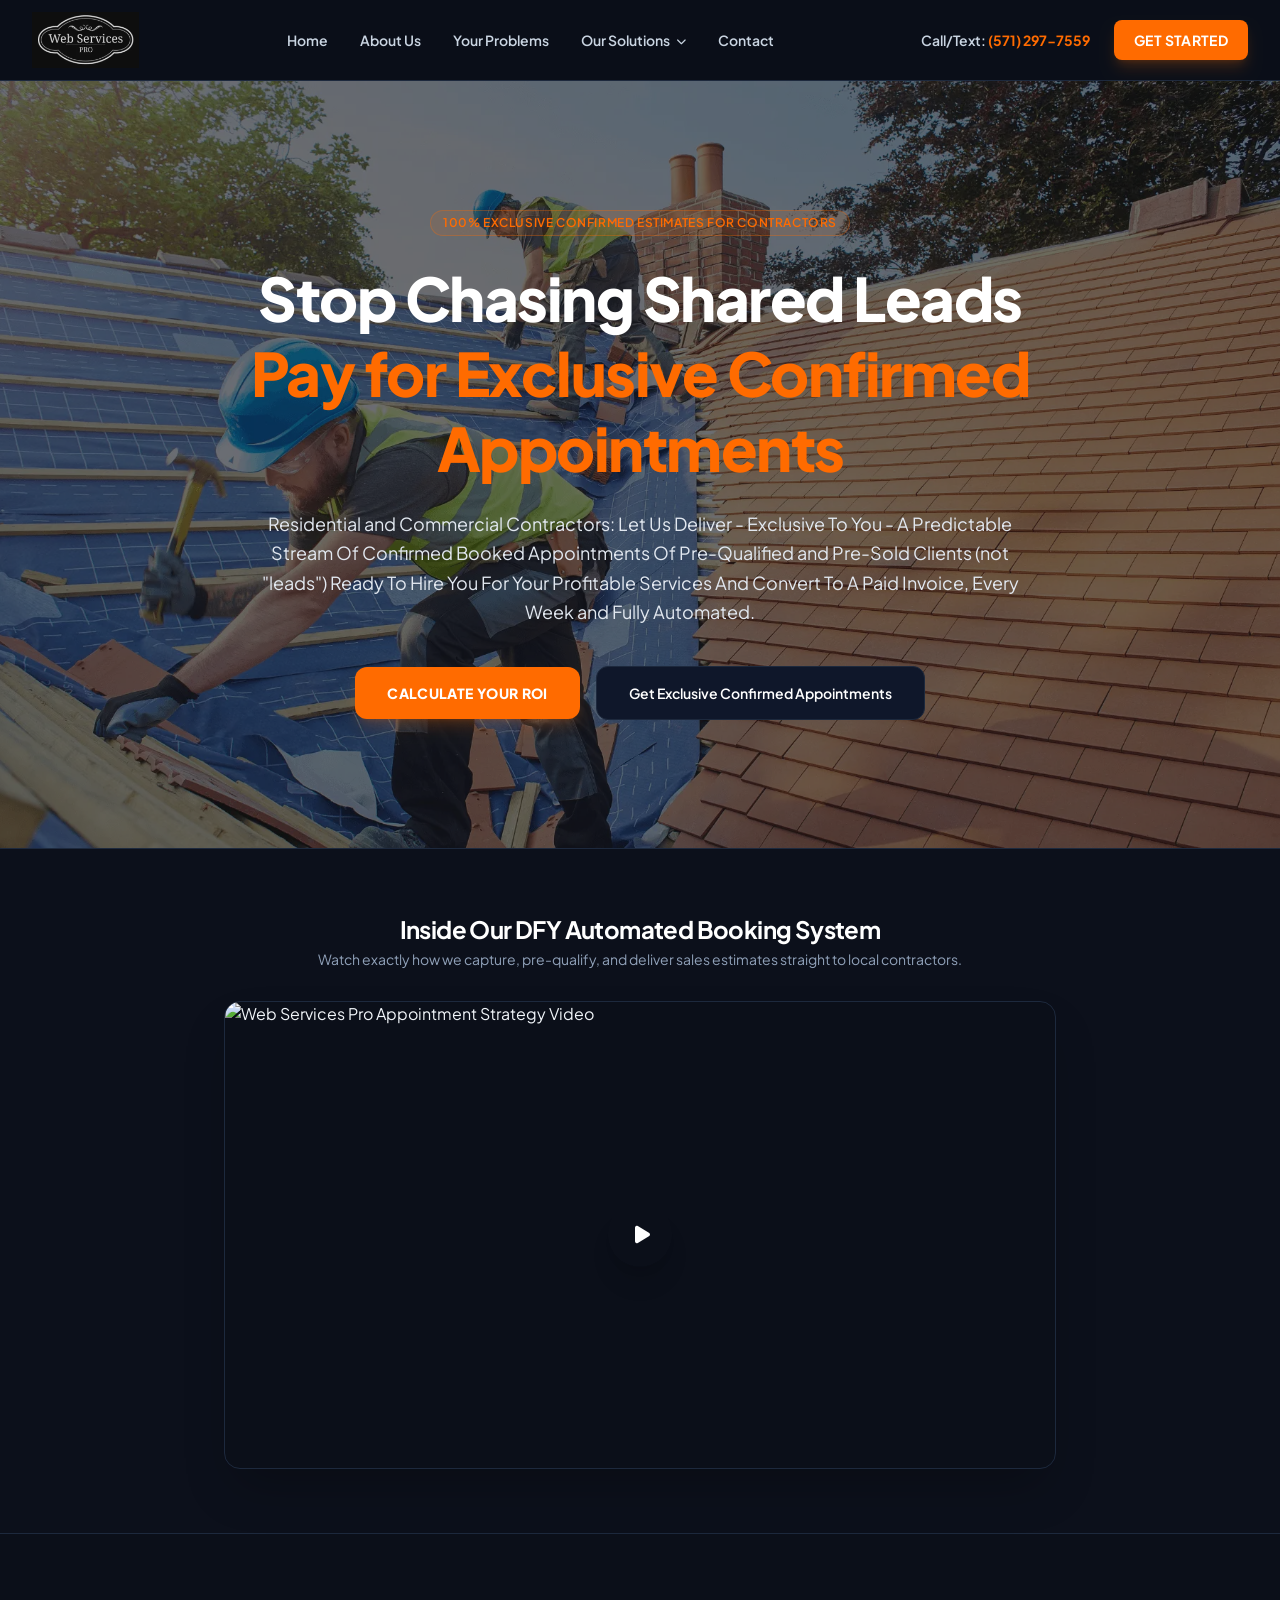
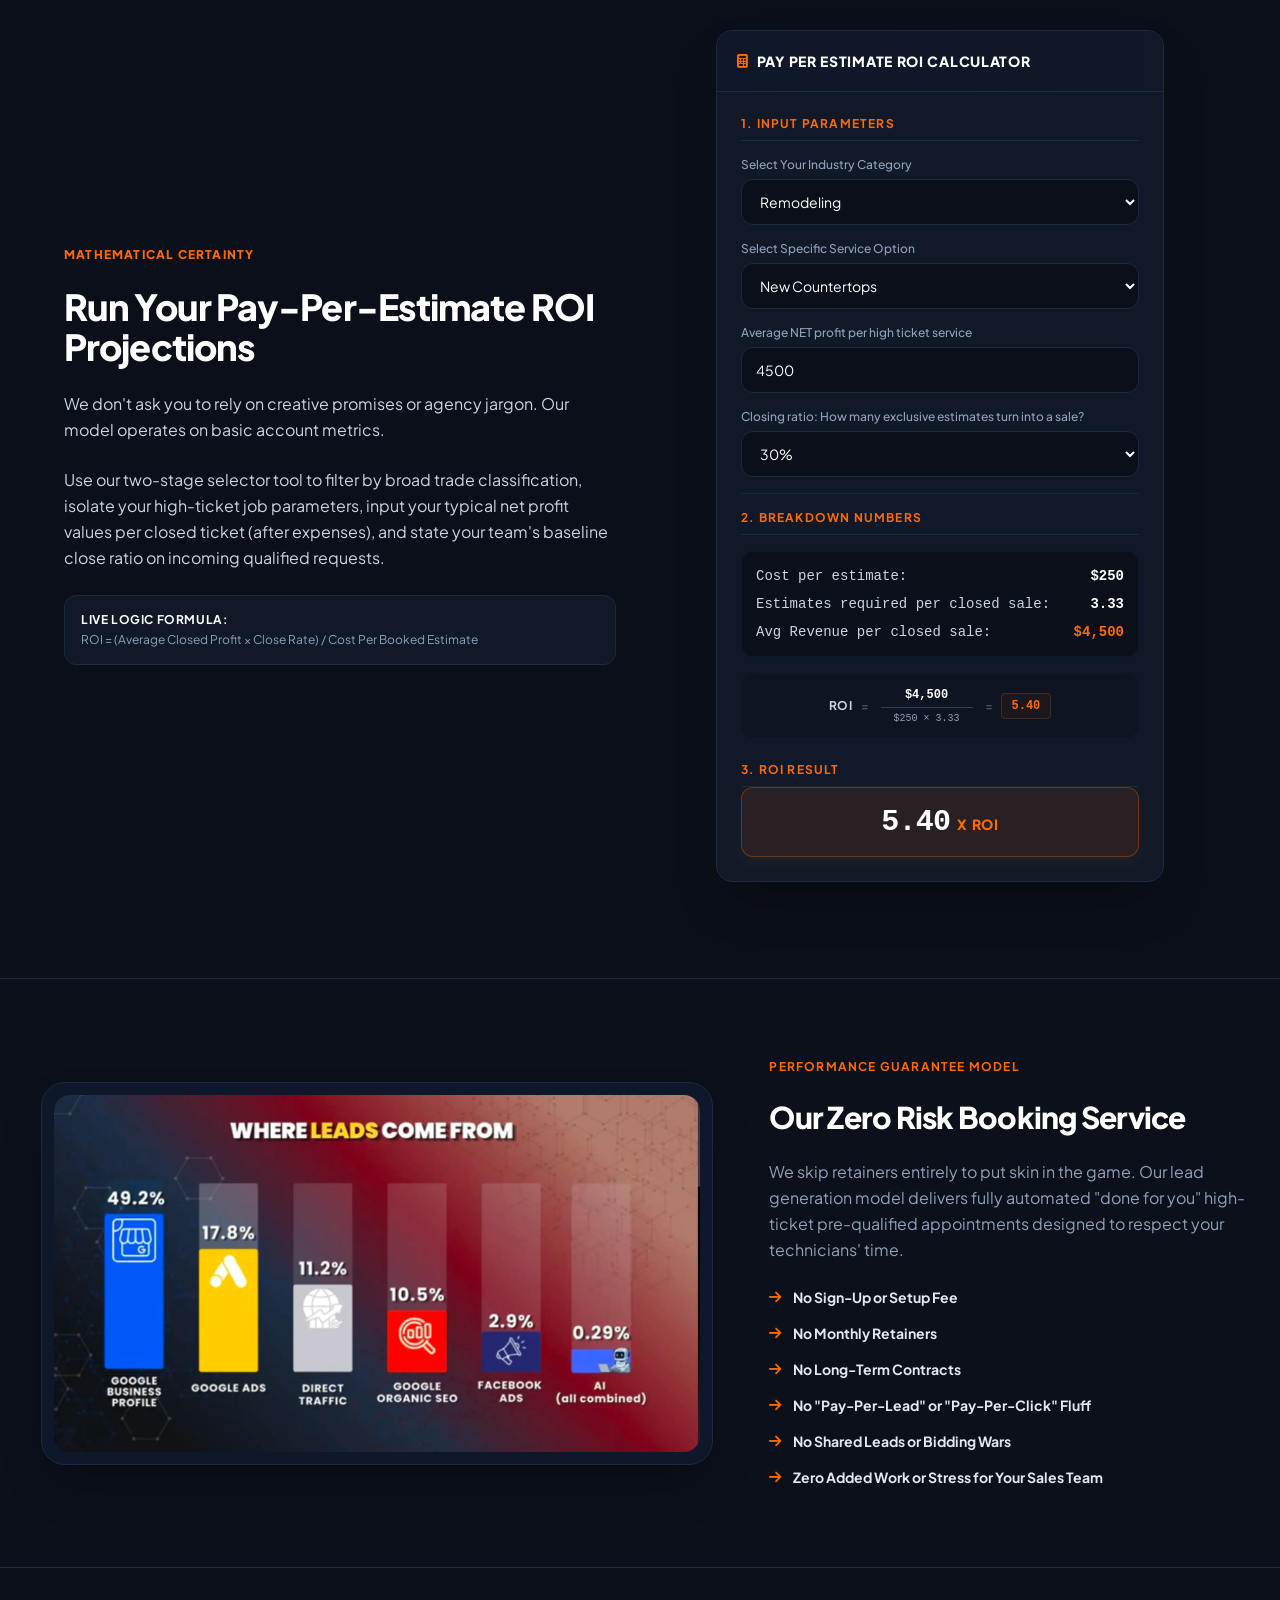
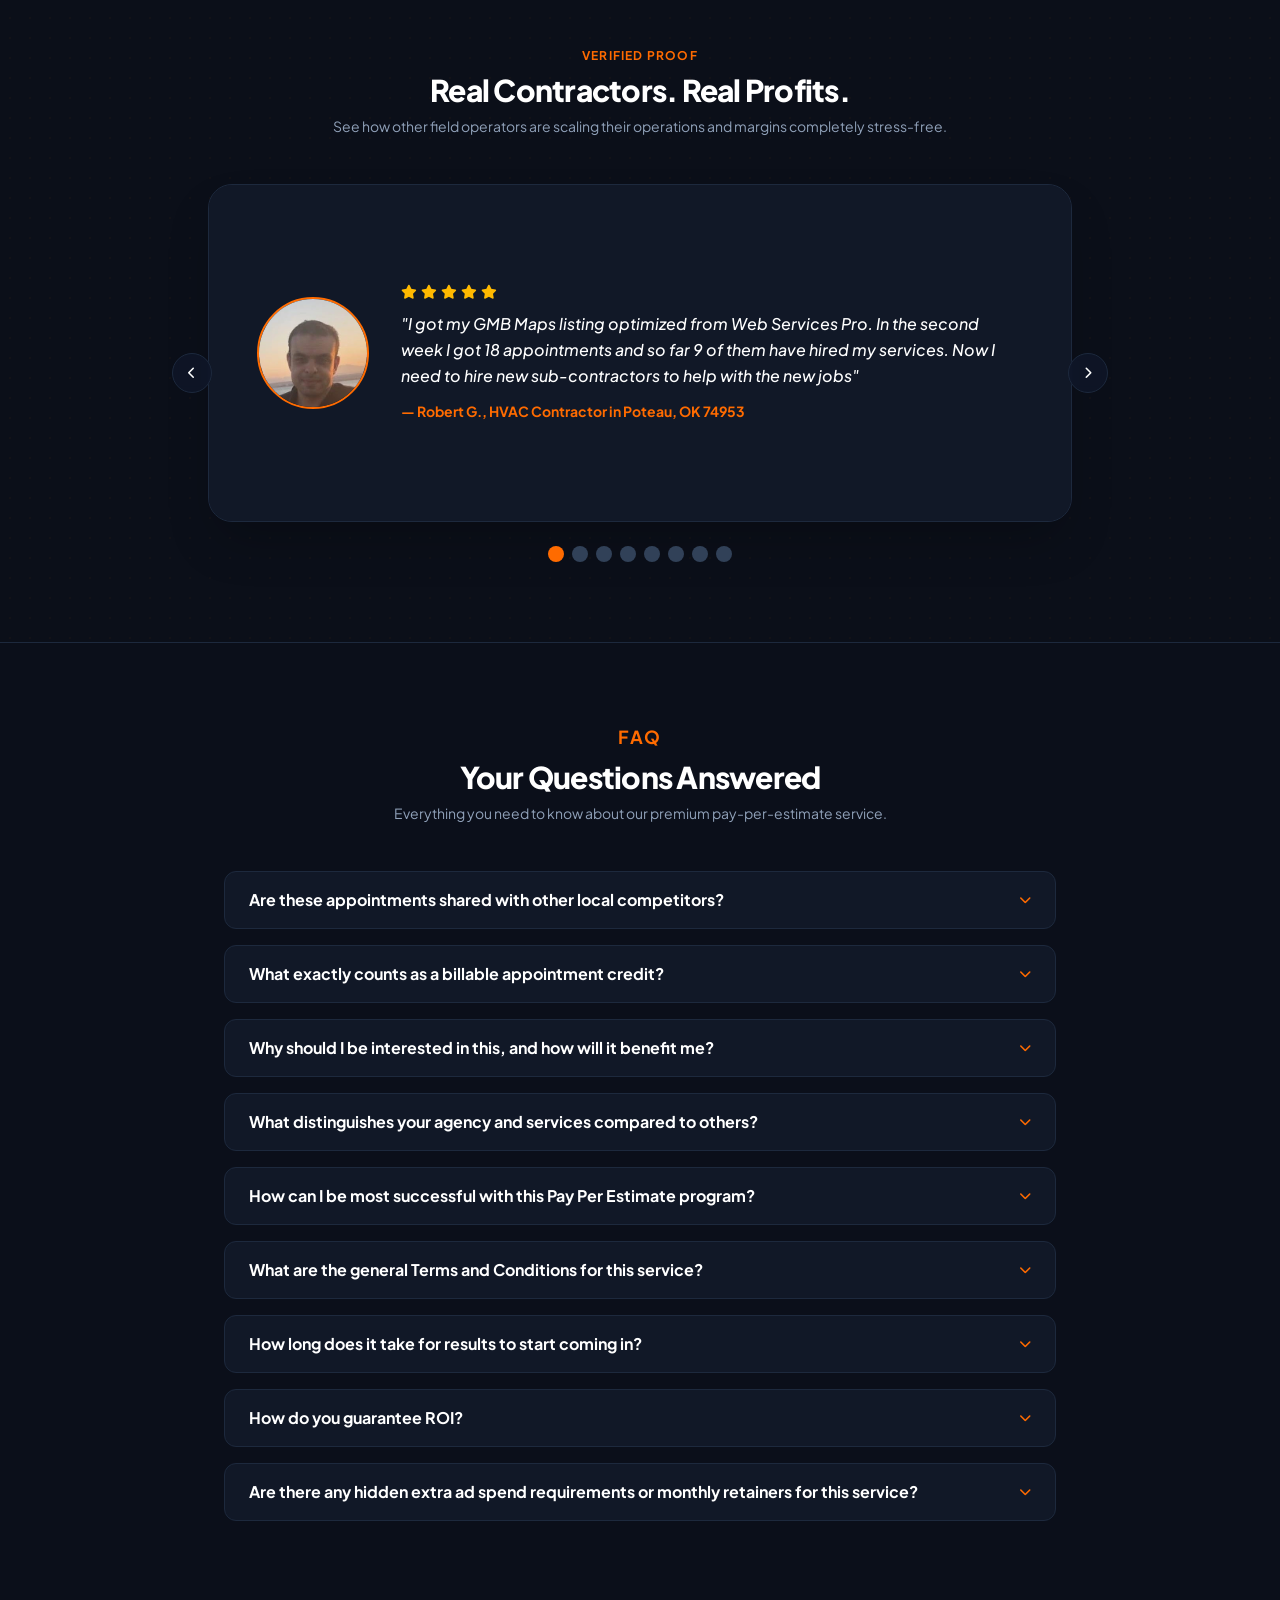
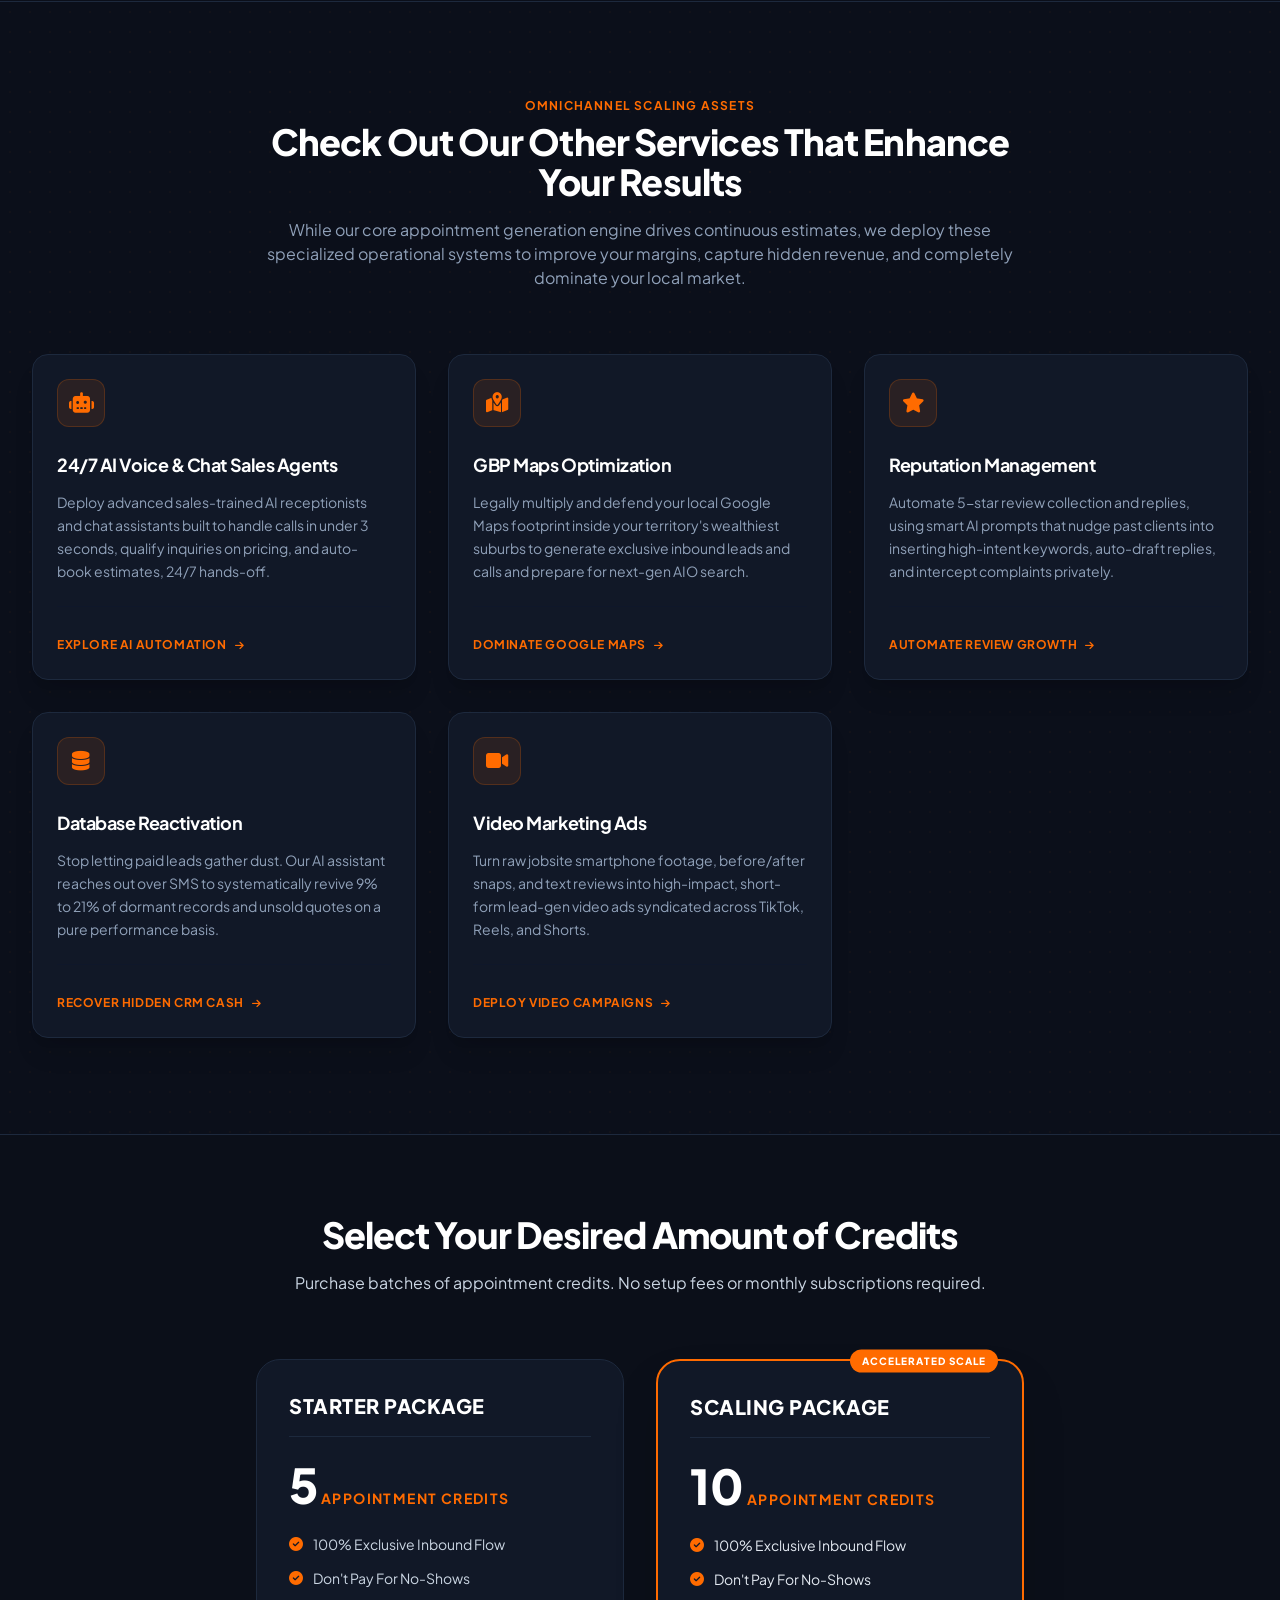
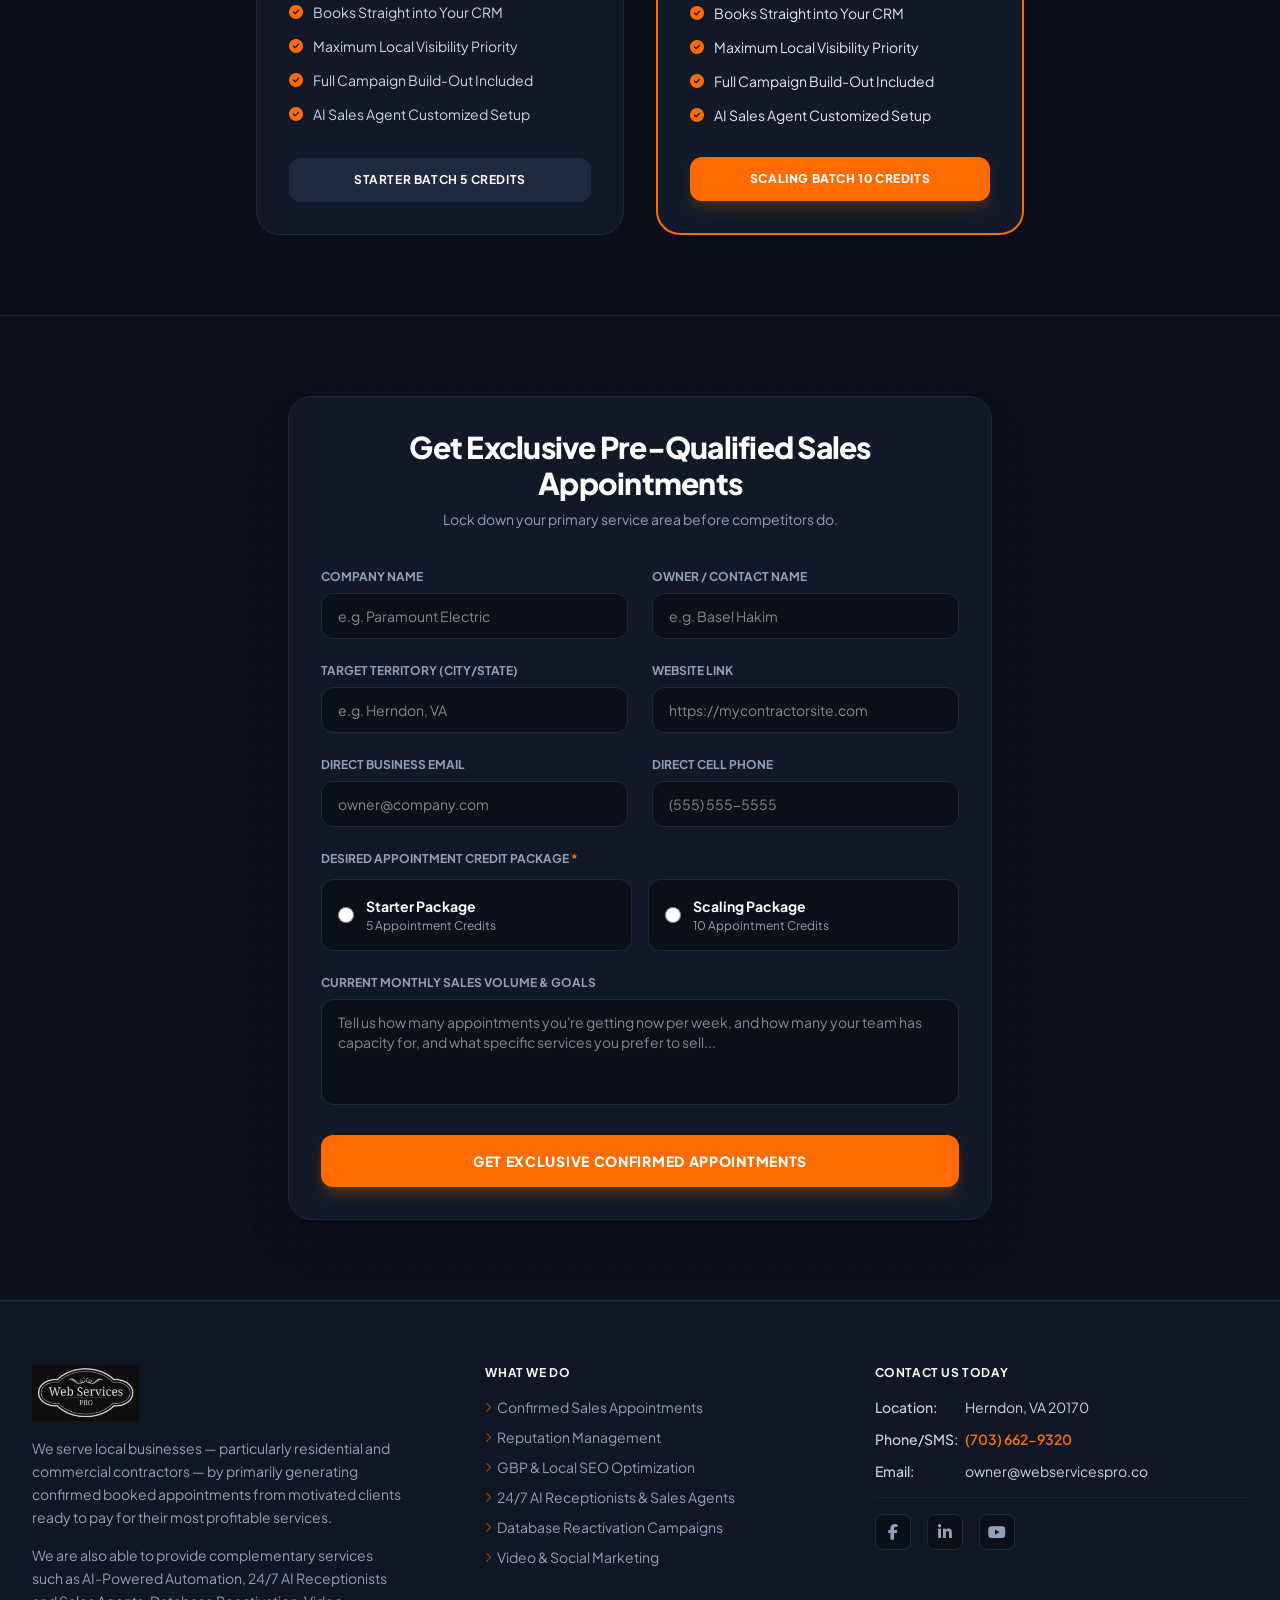
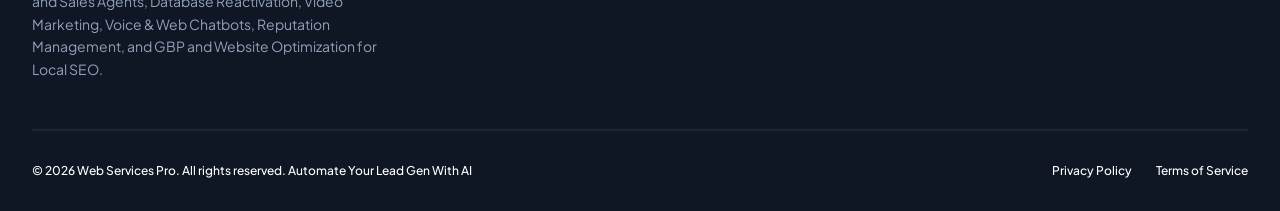
==== commit 69a35106: "Change paragraph text color from slate-400 to slate-200 Updated paragraph text color for better read" ====
--- a/index.html
+++ b/index.html
@@ -783,7 +783,7 @@
     	        Stop Chasing Shared Leads<br>
     	        <span class="text-brandOrange">Pay for Exclusive Confirmed Appointments</span>
     	    </h1>
-    	    <p class="mt-6 text-base sm:text-lg text-slate-400 max-w-3xl mx-auto leading-relaxed">
+    	    <p class="mt-6 text-base sm:text-lg text-slate-200 max-w-3xl mx-auto leading-relaxed">
     	        Residential and Commercial Contractors: Let Us Deliver - Exclusive To You - A Predictable Stream Of Confirmed Booked Appointments Of Pre-Qualified and Pre-Sold Clients (not "leads") Ready To Hire You For Your Profitable Services And Convert To A Paid Invoice, Every Week and Fully Automated. 
     	    </p>
      	    <div class="mt-10 flex flex-col sm:flex-row justify-center items-center gap-4">
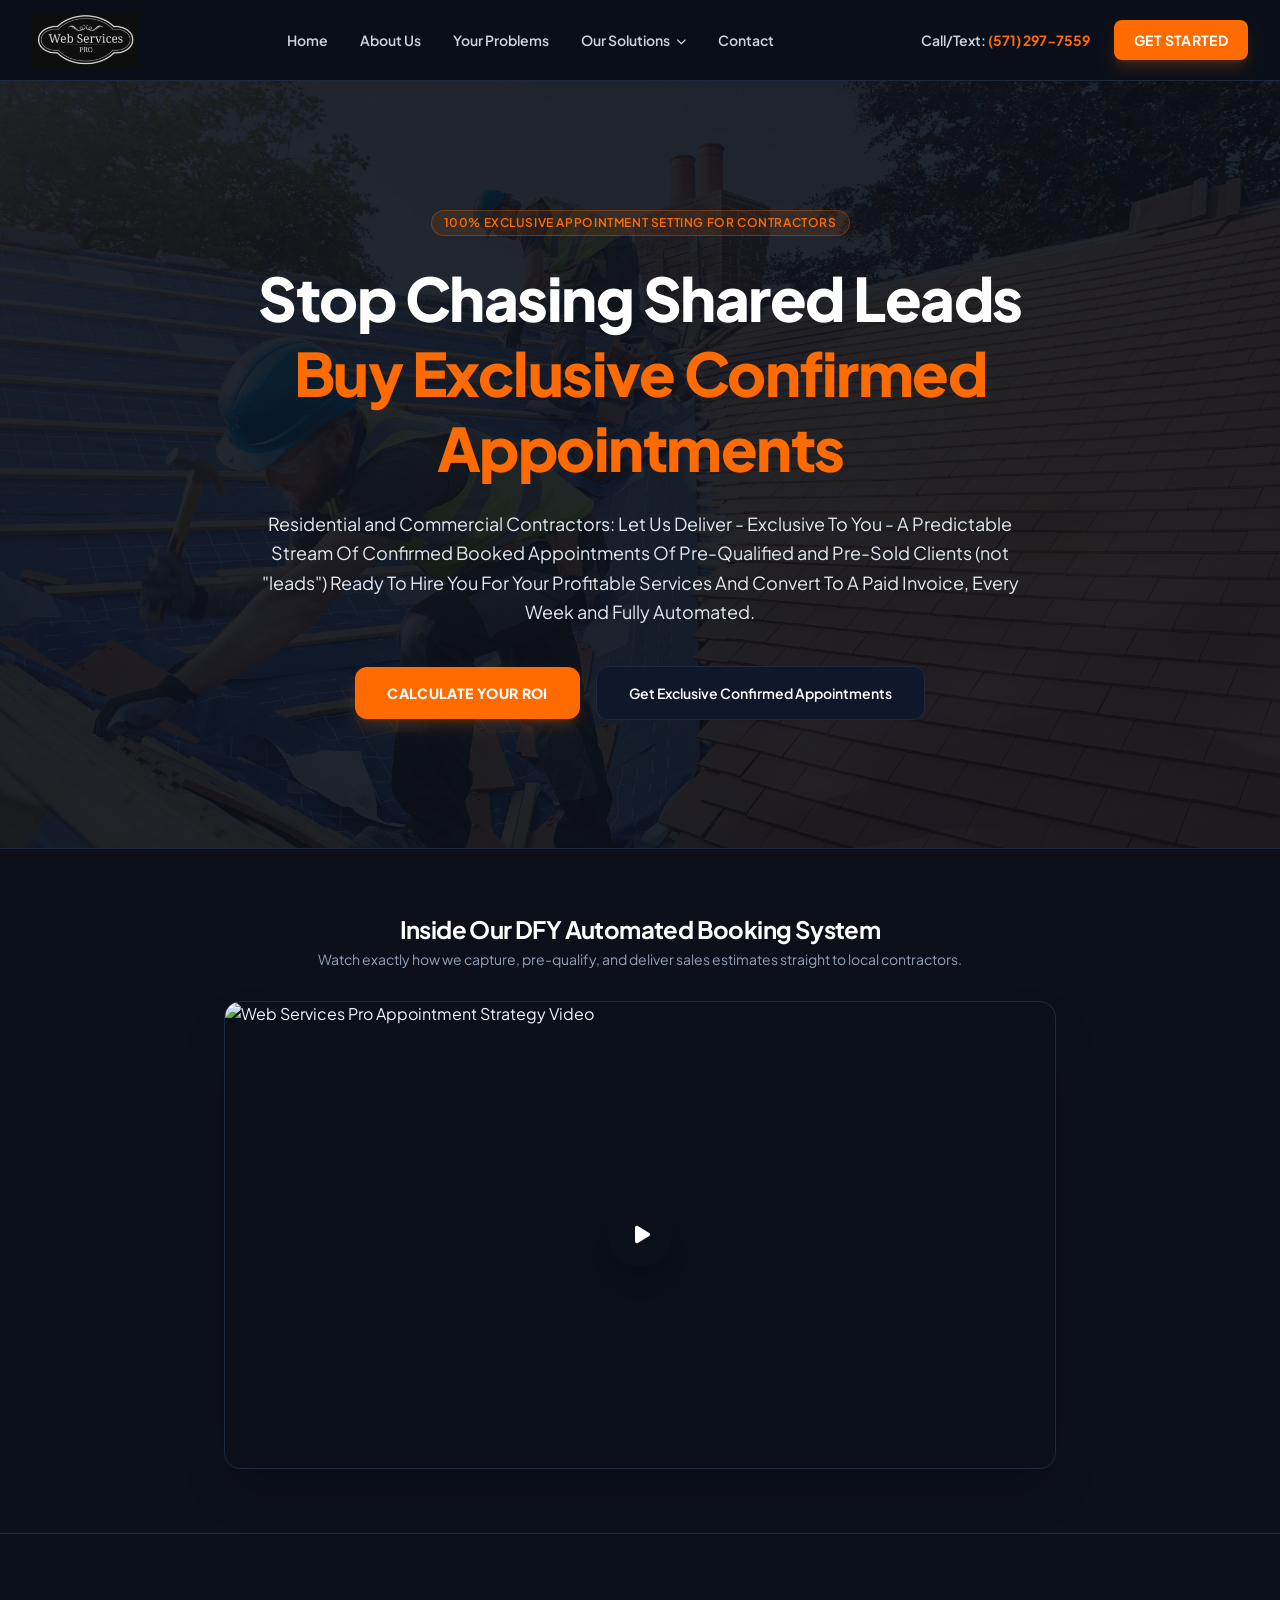
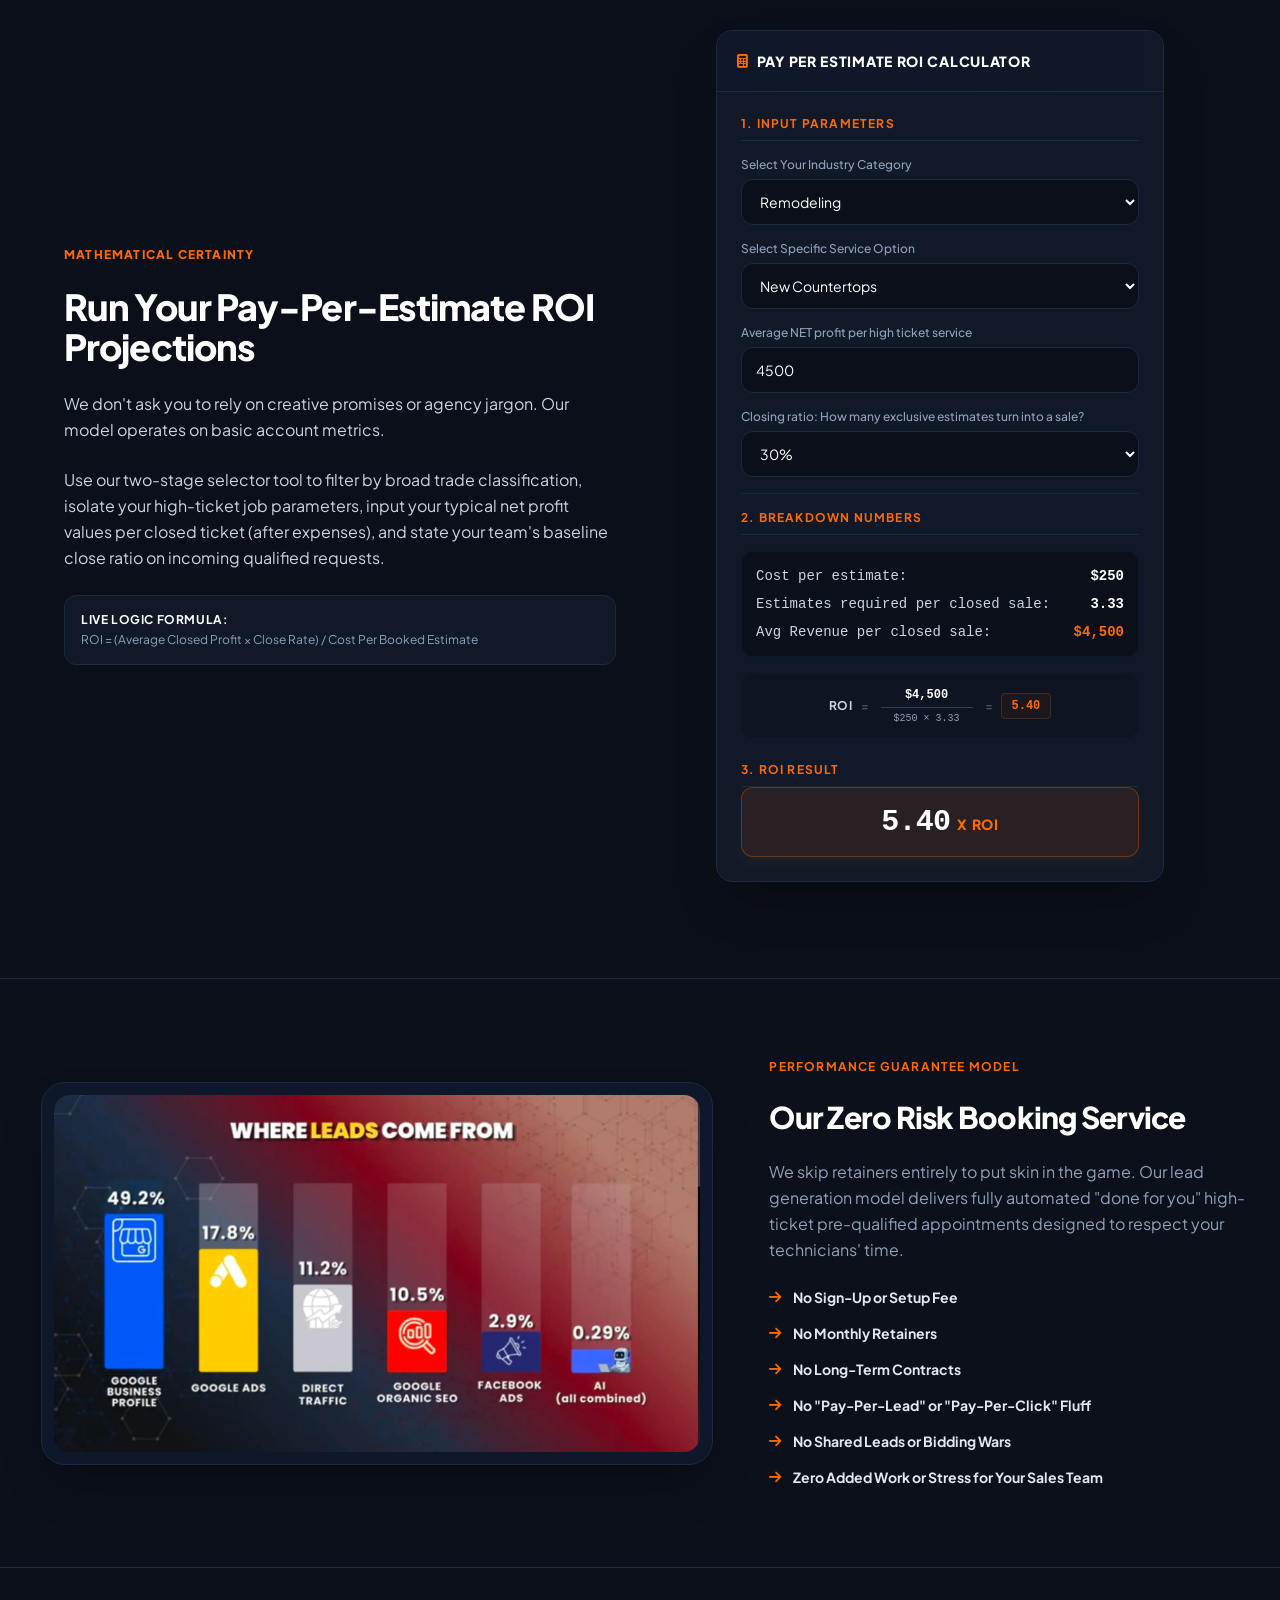
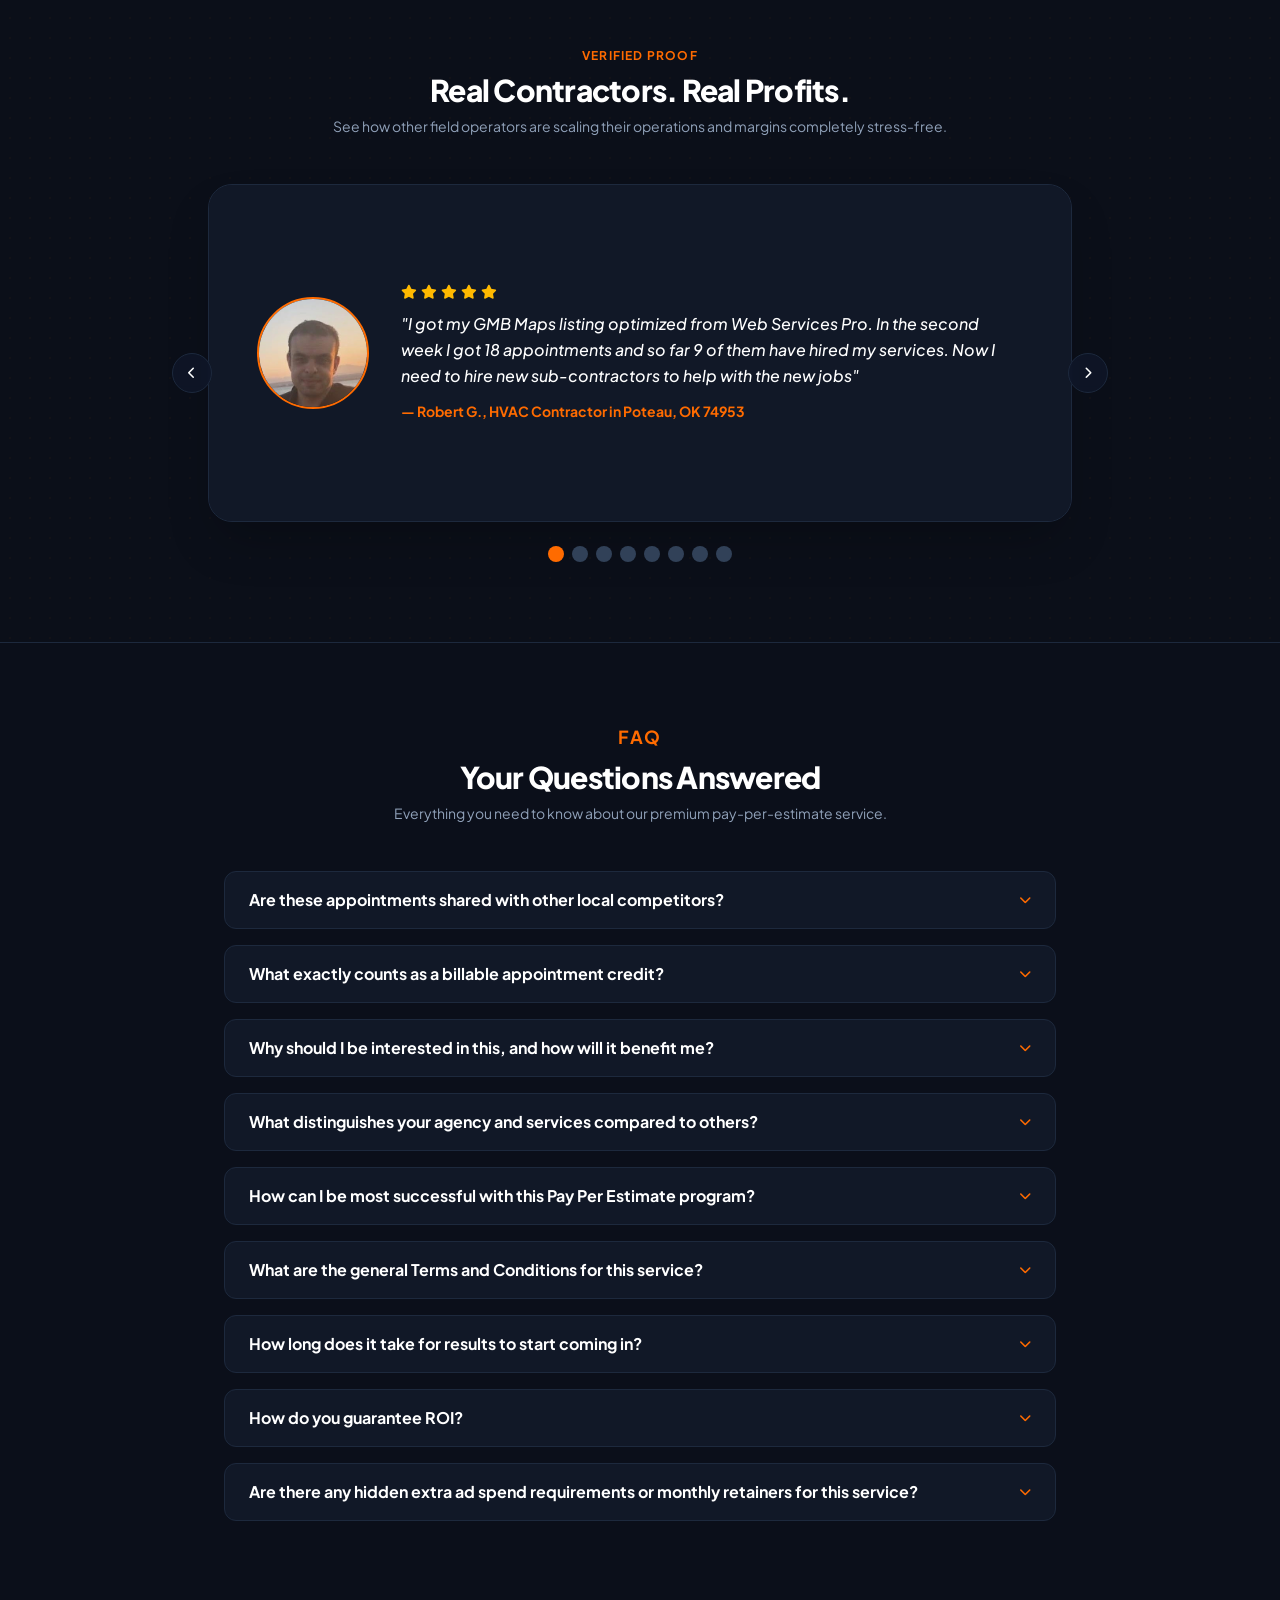
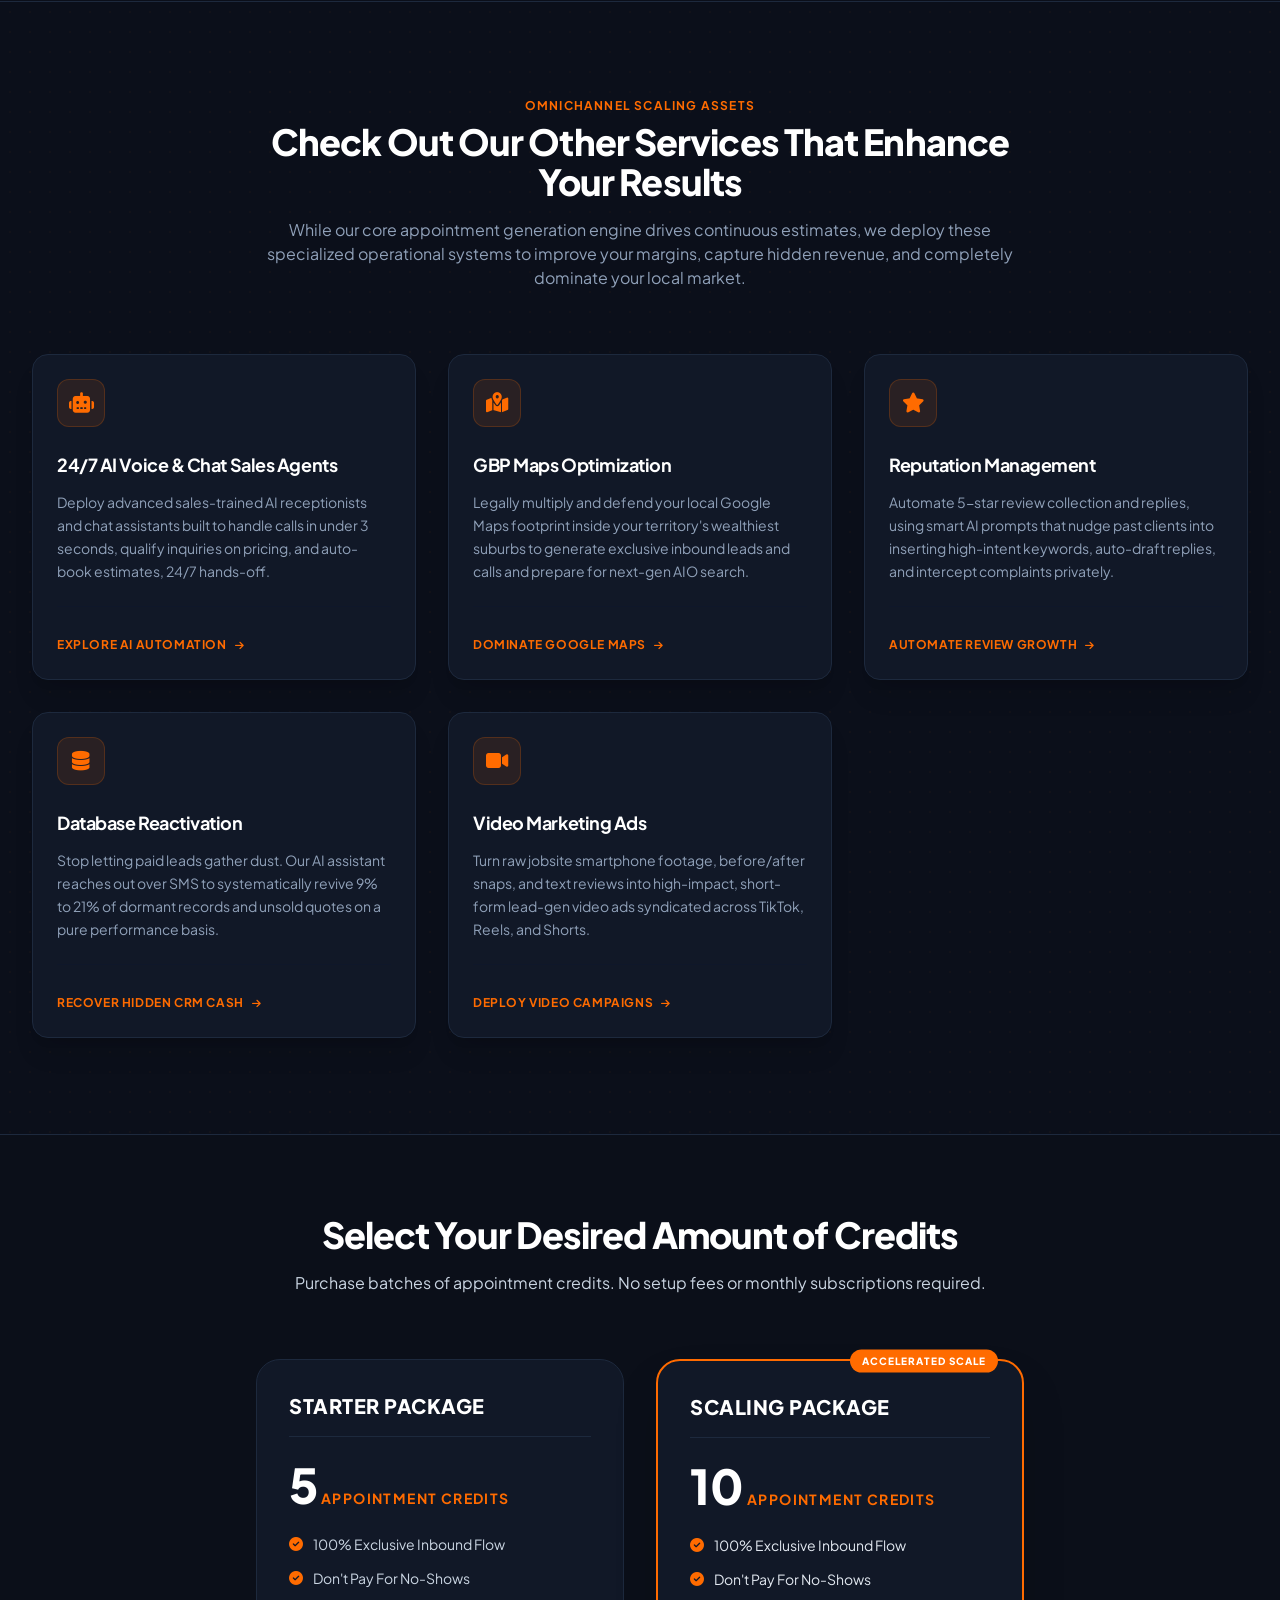
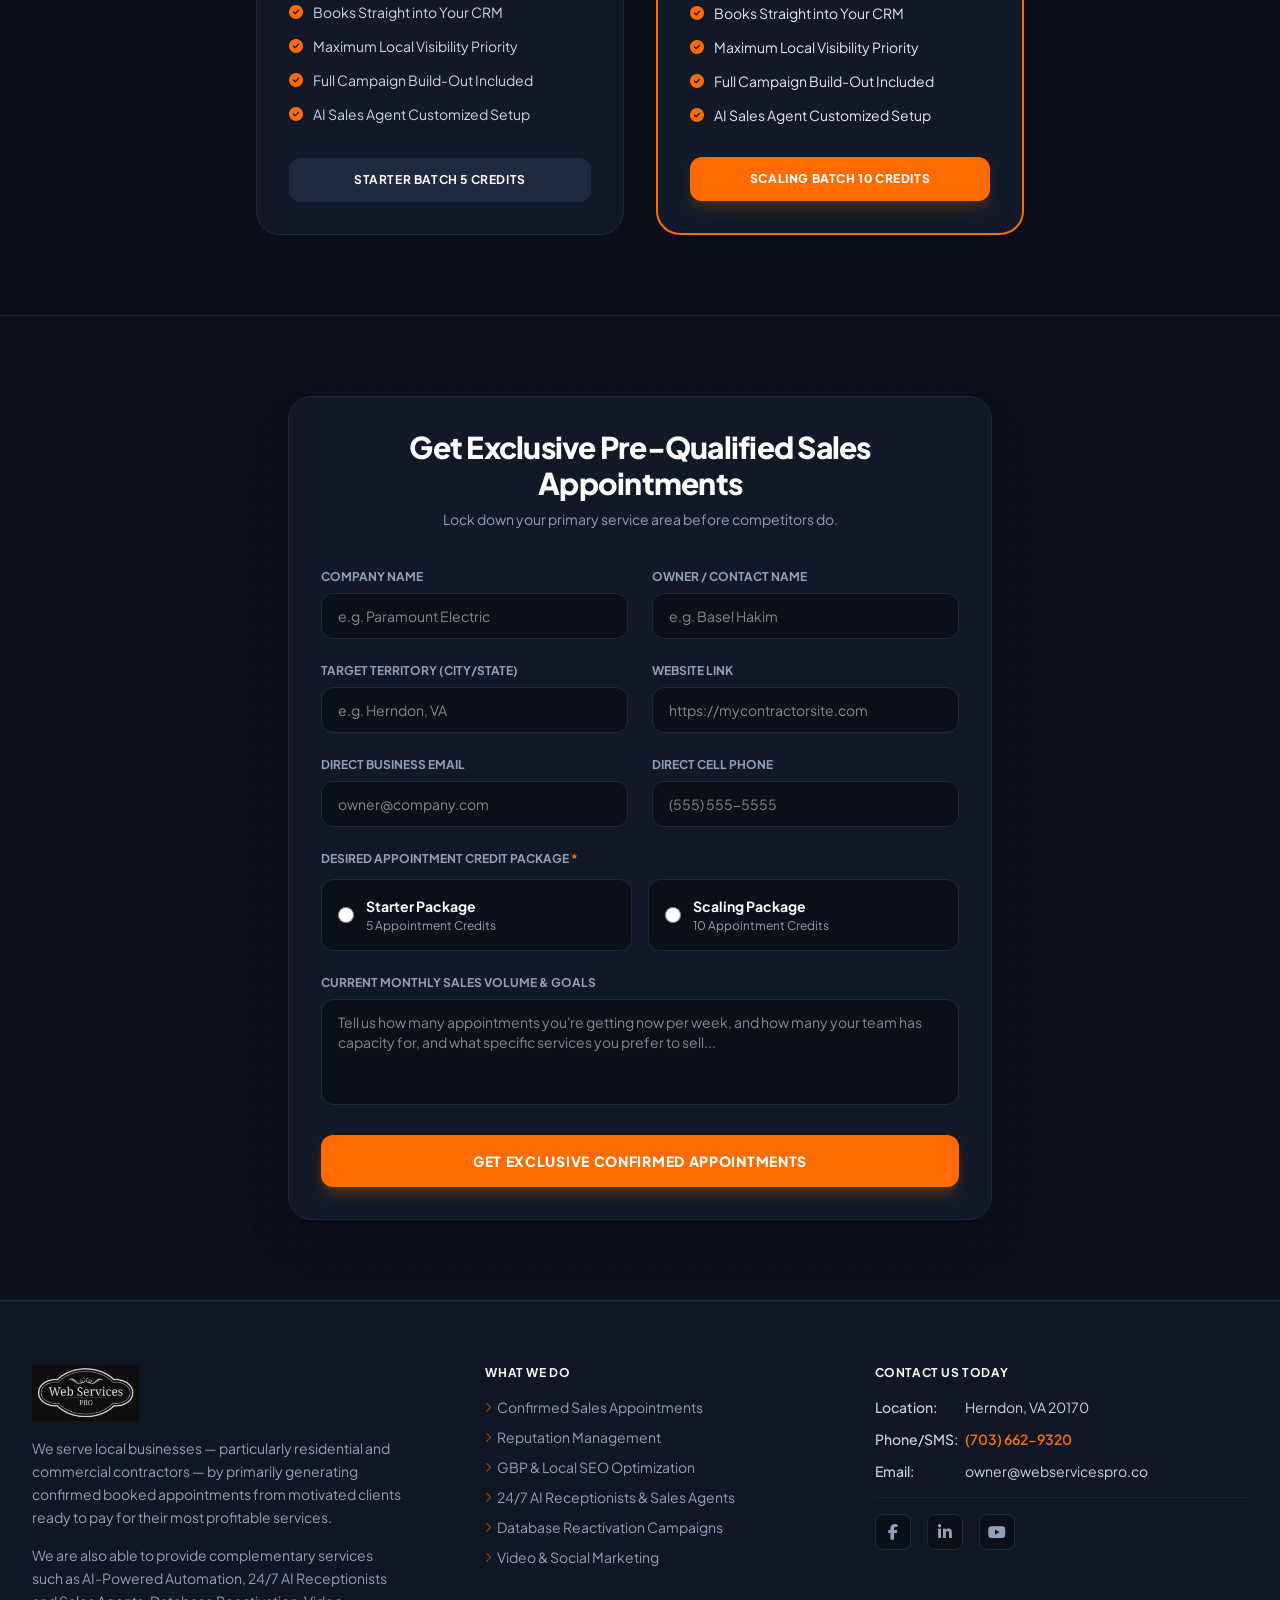
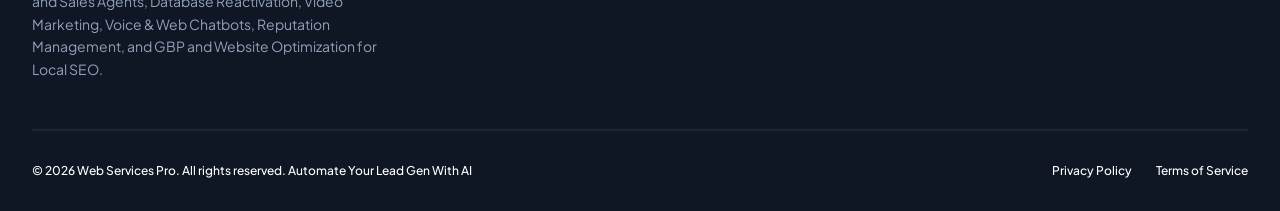
==== commit e9e47443: "Revise text and image opacity in index.html Updated the text for exclusive appointment setting and a" ====
--- a/index.html
+++ b/index.html
@@ -772,16 +772,16 @@
 	<main id="main-content">
 
     <section class="relative overflow-hidden py-24 lg:py-32 border-b border-slate-800 dot-grid">
-       	<img src="images/roofing-background.webp" alt="Roofing Project Background" fetchpriority="high" class="absolute inset-0 w-full h-full object-cover opacity-30 pointer-events-none">
+       	<img src="images/roofing-background.webp" alt="Roofing Project Background" fetchpriority="high" class="absolute inset-0 w-full h-full object-cover opacity-25 pointer-events-none">
     	<div class="absolute inset-0 bg-darkBg/60 pointer-events-none"></div>
     
    		<div class="max-w-5xl mx-auto px-4 sm:px-6 lg:px-8 text-center relative z-10">
     	    <span class="inline-flex items-center gap-1.5 px-3 py-1 rounded-full text-xs font-semibold bg-brandOrange/10 text-brandOrange border border-brandOrange/30 mb-6 uppercase tracking-wider">
-    	        100% Exclusive Confirmed Estimates For Contractors
+    	        100% Exclusive Appointment Setting For Contractors
     	    </span>
     	    <h1 class="text-4xl sm:text-5xl lg:text-6xl font-black tracking-tight text-white leading-tight text-balance">
     	        Stop Chasing Shared Leads<br>
-    	        <span class="text-brandOrange">Pay for Exclusive Confirmed Appointments</span>
+    	        <span class="text-brandOrange">Buy Exclusive Confirmed Appointments</span>
     	    </h1>
     	    <p class="mt-6 text-base sm:text-lg text-slate-200 max-w-3xl mx-auto leading-relaxed">
     	        Residential and Commercial Contractors: Let Us Deliver - Exclusive To You - A Predictable Stream Of Confirmed Booked Appointments Of Pre-Qualified and Pre-Sold Clients (not "leads") Ready To Hire You For Your Profitable Services And Convert To A Paid Invoice, Every Week and Fully Automated. 
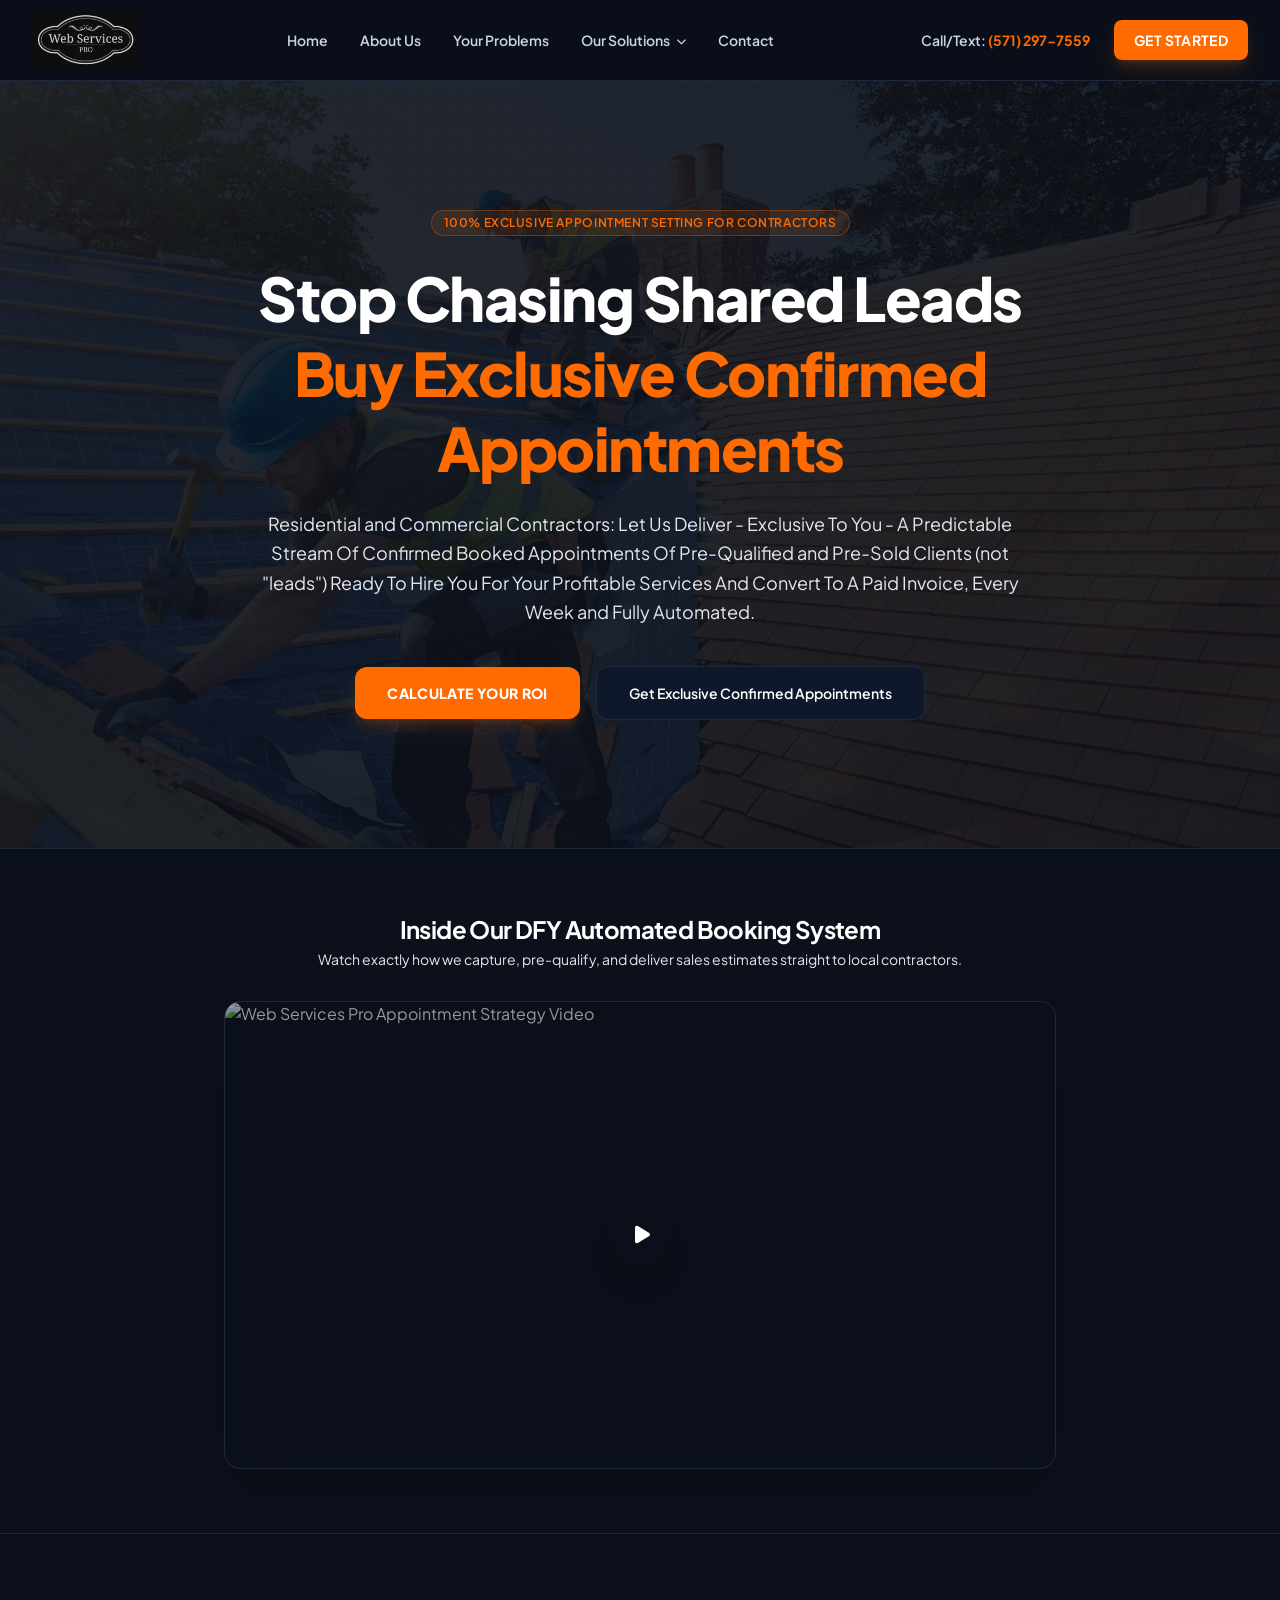
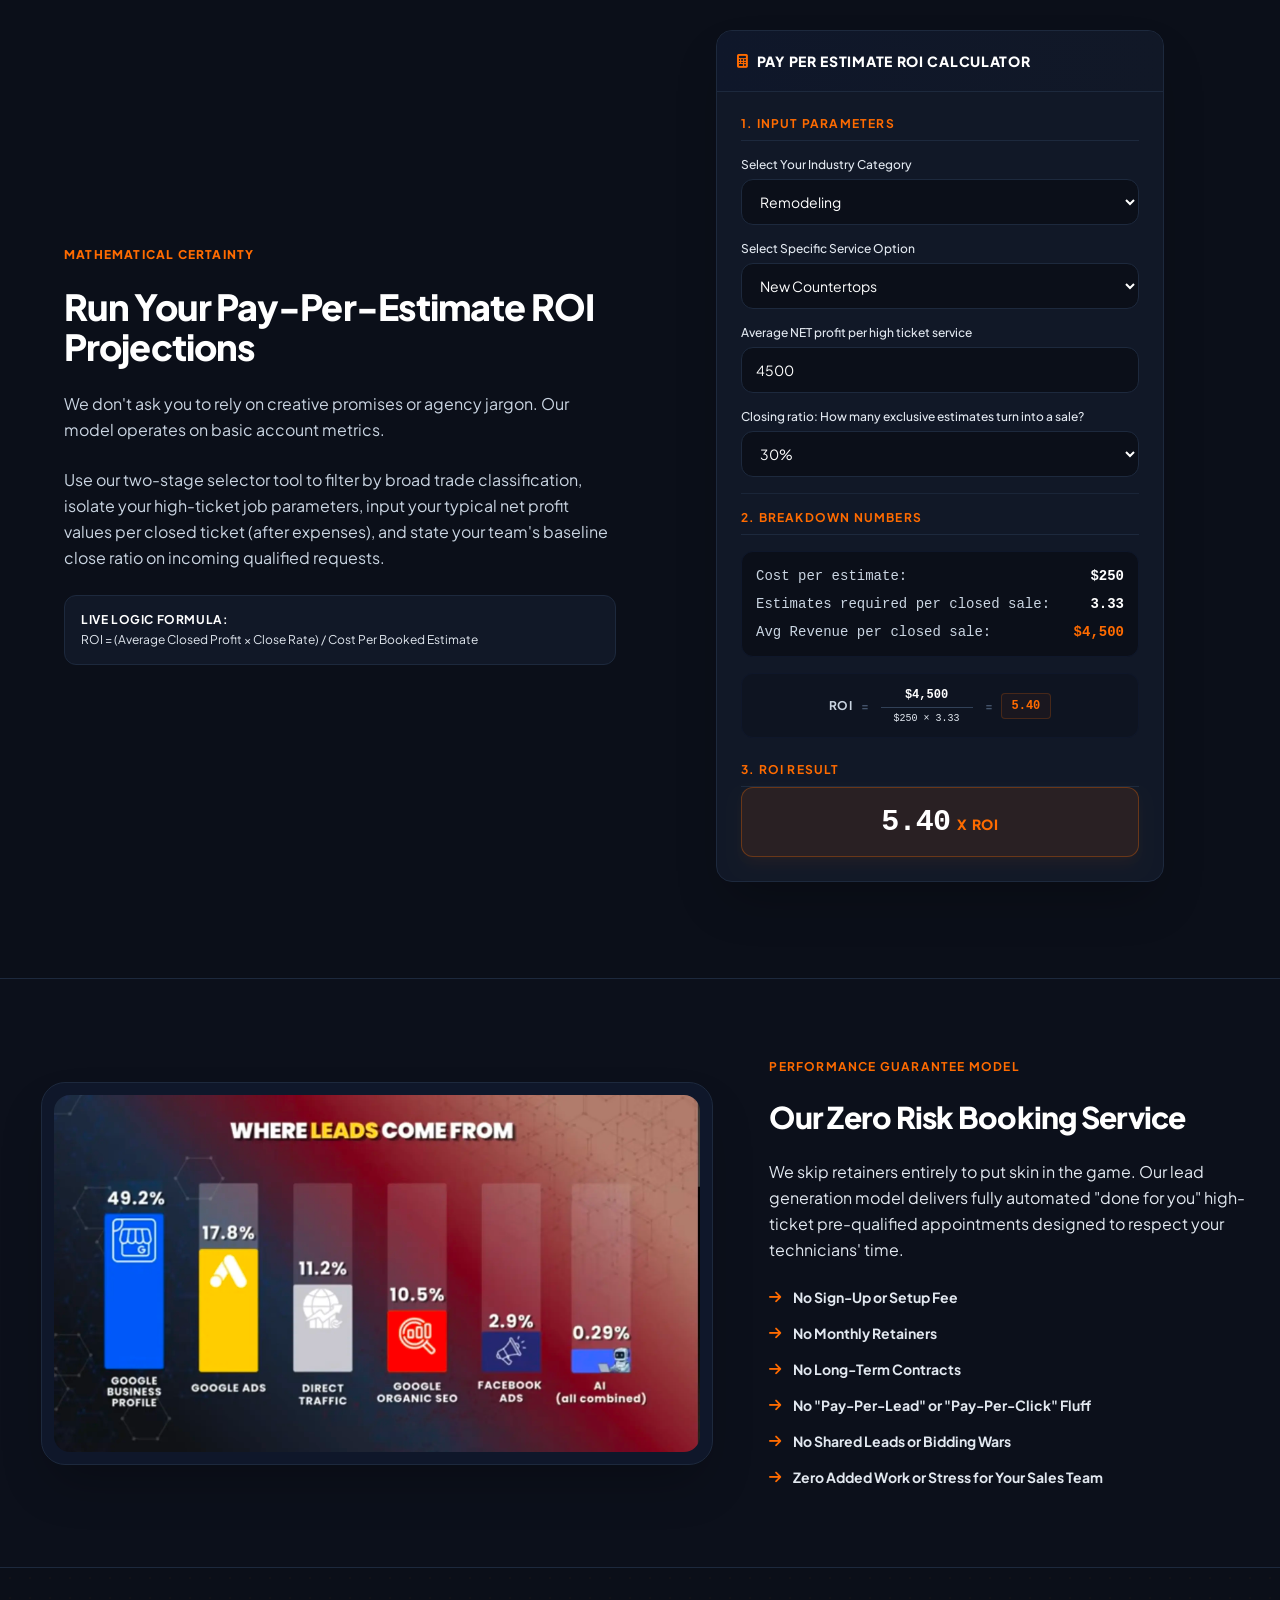
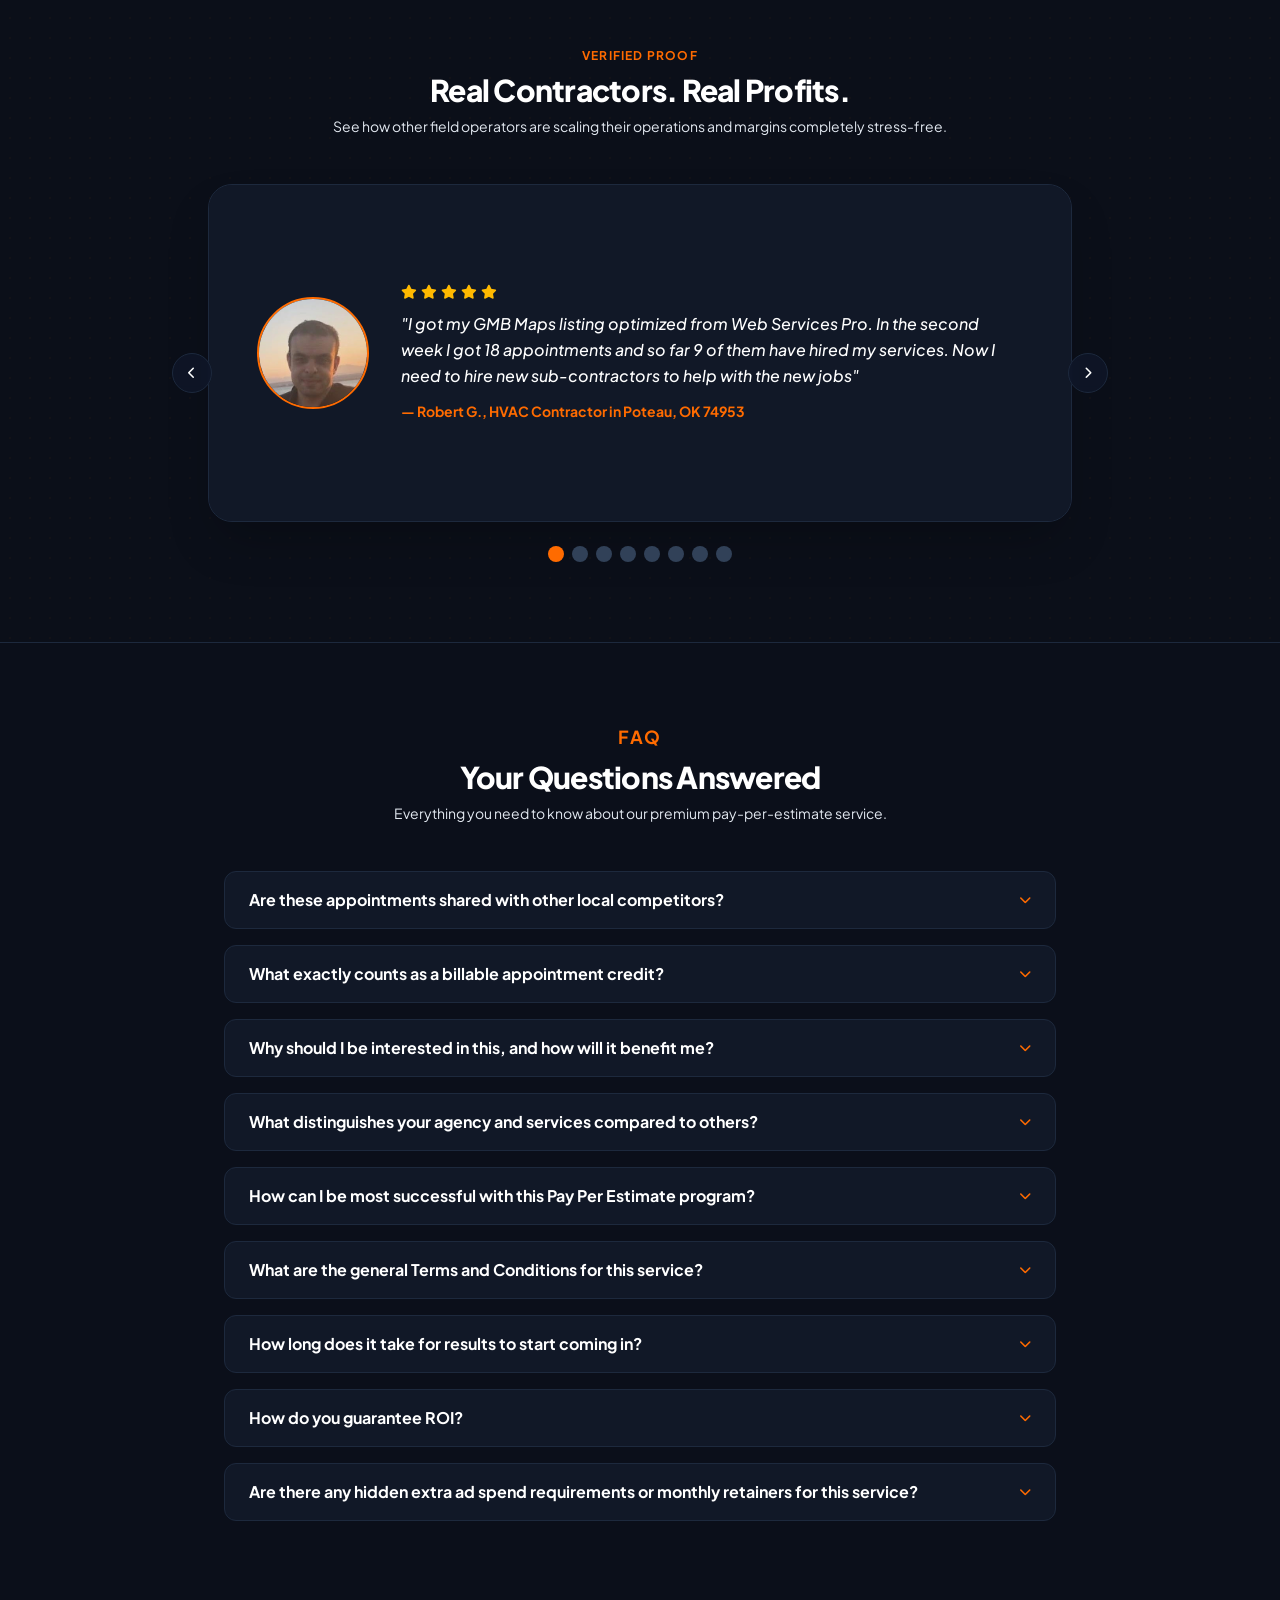
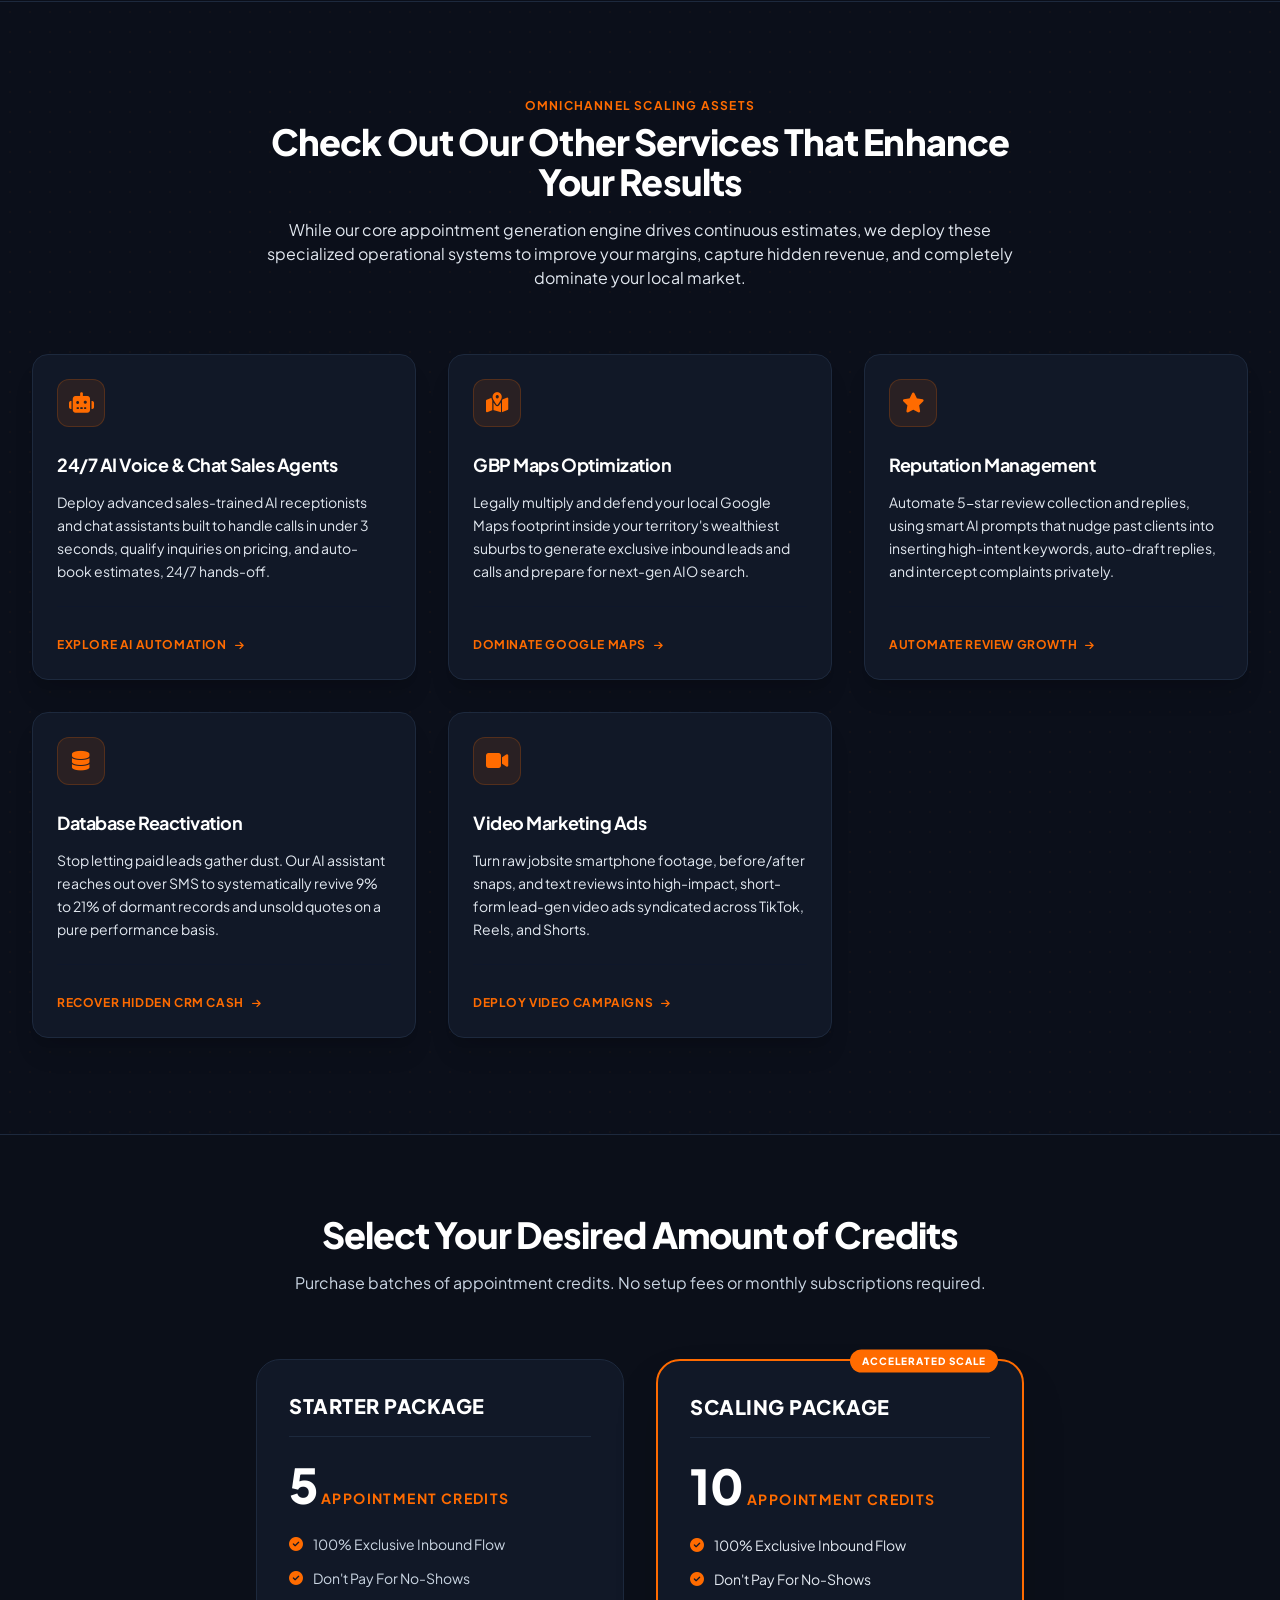
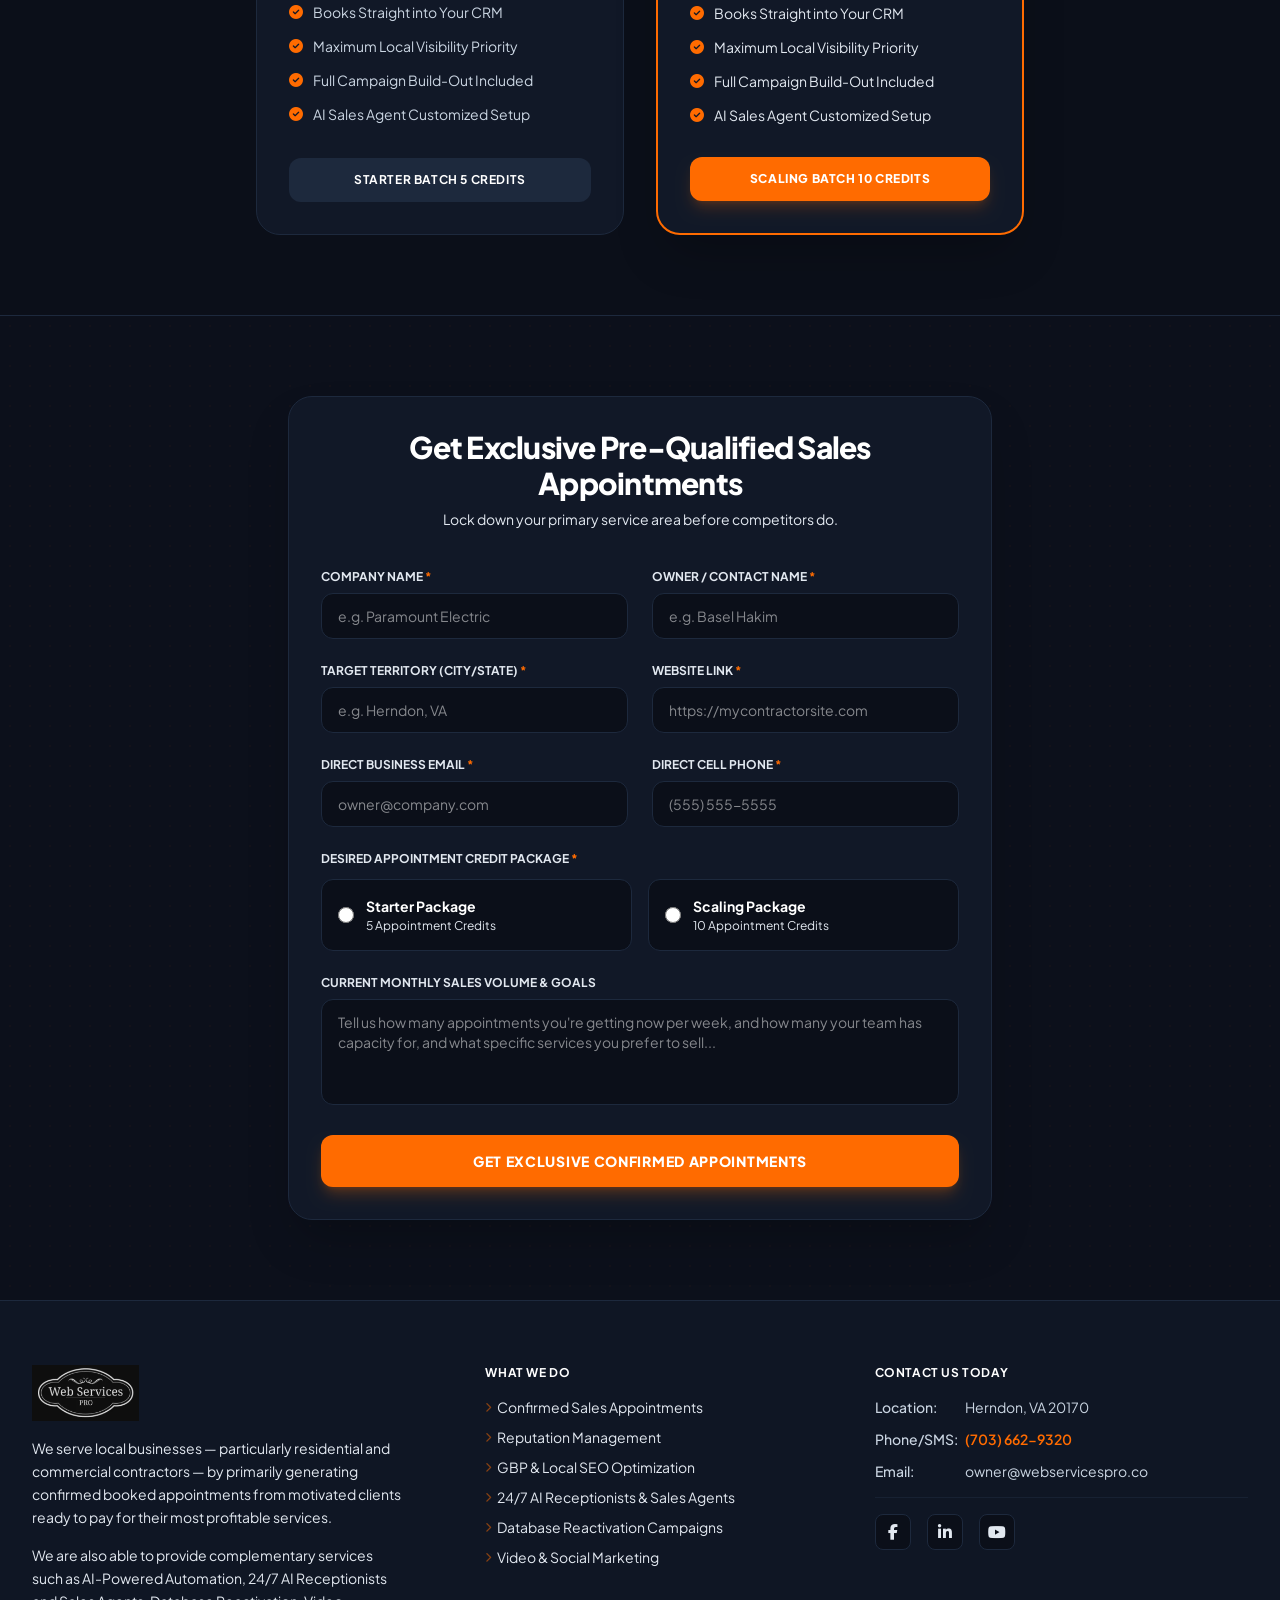
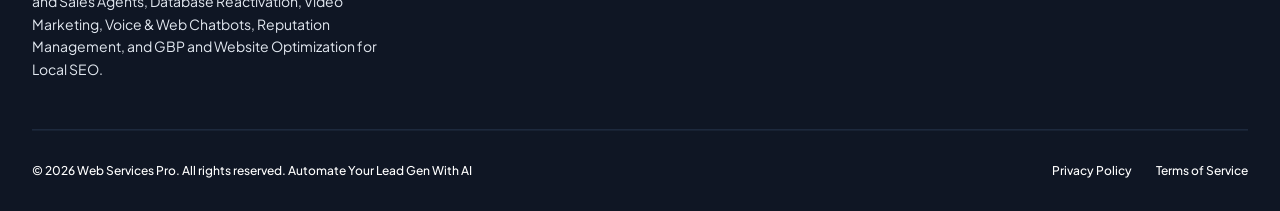
==== commit 97de6f23: "Change text color from slate-400 to slate-200" ====
--- a/index.html
+++ b/index.html
@@ -735,7 +735,7 @@
                     <a href="tel:5712977559" class="text-xs font-bold text-brandOrange bg-brandOrange/5 border border-brandOrange/10 px-3 py-1.5 rounded-lg">
                         (571) 297-7559
                     </a>
-                    <button id="mobile-menu-toggle" type="button" class="text-slate-400 hover:text-white focus:outline-none text-xl p-1" aria-label="Toggle navigation menu">
+                    <button id="mobile-menu-toggle" type="button" class="text-slate-200 hover:text-white focus:outline-none text-xl p-1" aria-label="Toggle navigation menu">
                         <i id="menu-icon" class="fa-solid fa-bars"></i>
                     </button>
                 </div>
@@ -801,7 +801,7 @@
         <div class="max-w-4xl mx-auto px-4 sm:px-6 lg:px-8">
             <div class="text-center mb-8">
                 <h3 class="text-xl sm:text-2xl font-bold text-white tracking-tight">Inside Our DFY Automated Booking System</h3>
-                <p class="text-sm text-slate-400 mt-1">Watch exactly how we capture, pre-qualify, and deliver sales estimates straight to local contractors.</p>
+                <p class="text-sm text-slate-200 mt-1">Watch exactly how we capture, pre-qualify, and deliver sales estimates straight to local contractors.</p>
             </div>
             <div class="w-full aspect-video rounded-2xl overflow-hidden shadow-2xl border border-slate-800 bg-darkBg group hover:border-brandOrange/30 transition duration-300 flex items-center justify-center cursor-pointer relative" onclick="this.innerHTML='<iframe class=\'w-full h-full\' src=\'https://www.youtube-nocookie.com/embed/GAkbV_h69-s?autoplay=1\' frameborder=\'0\' allow=\'accelerometer; autoplay; encrypted-media; gyroscope; picture-in-picture\' allowfullscreen></iframe>'">
  			    <img src="https://img.youtube.com/vi/GAkbV_h69-s/hqdefault.jpg" alt="Web Services Pro Appointment Strategy Video" class="absolute inset-0 w-full h-full object-cover opacity-60 group-hover:scale-105 transition duration-300">
@@ -827,7 +827,7 @@
                     <p class="text-slate-300 text-sm sm:text-base leading-relaxed">
                         Use our two-stage selector tool to filter by broad trade classification, isolate your high-ticket job parameters, input your typical net profit values per closed ticket (after expenses), and state your team's baseline close ratio on incoming qualified requests.
                     </p>
-                    <div class="p-4 bg-darkCard border border-slate-800 rounded-xl text-xs text-slate-400 space-y-1">
+                    <div class="p-4 bg-darkCard border border-slate-800 rounded-xl text-xs text-slate-200 space-y-1">
                         <span class="font-bold text-white uppercase tracking-wider block mb-1">Live Logic Formula:</span>
                         <p>ROI = (Average Closed Profit &times; Close Rate) / Cost Per Booked Estimate</p>
                     </div>
@@ -846,7 +846,7 @@
                             <h4 class="text-xs font-bold uppercase tracking-widest text-brandOrange border-b border-slate-800 pb-2">1. Input Parameters</h4>
                             
                             <div class="space-y-1.5">
-                                <label class="block text-xs font-medium text-slate-400" for="industryCategory">Select Your Industry Category</label>
+                                <label class="block text-xs font-medium text-slate-200" for="industryCategory">Select Your Industry Category</label>
                                 <select id="industryCategory" class="w-full bg-darkBg border border-slate-800 rounded-xl px-3.5 py-3 text-sm text-white focus:border-brandOrange focus:outline-none transition">
                                     <option value="Remodeling">Remodeling</option>
                                     <option value="Roofing/Siding">Roofing/Siding</option>
@@ -865,18 +865,18 @@
                             </div>
 
                             <div class="space-y-1.5">
-                                <label class="block text-xs font-medium text-slate-400" for="industry">Select Specific Service Option</label>
+                                <label class="block text-xs font-medium text-slate-200" for="industry">Select Specific Service Option</label>
                                 <select id="industry" name="industry" class="w-full bg-darkBg border border-slate-800 rounded-xl px-3.5 py-3 text-sm text-white focus:border-brandOrange focus:outline-none transition" onchange="calculate();">
                                     </select>
                             </div>
                             
                             <div class="space-y-1.5">
-                                <label class="block text-xs font-medium text-slate-400" for="profit">Average NET profit per high ticket service</label>
+                                <label class="block text-xs font-medium text-slate-200" for="profit">Average NET profit per high ticket service</label>
                                 <input id="profit" name="profit" type="number" value="4500" class="w-full bg-darkBg border border-slate-800 rounded-xl px-3.5 py-3 text-sm text-white placeholder-slate-700 focus:border-brandOrange focus:outline-none transition" oninput="calculate();" />
                             </div>
                             
                             <div class="space-y-1.5">
-                                <label class="block text-xs font-medium text-slate-400" for="ratio">Closing ratio: How many exclusive estimates turn into a sale?</label>
+                                <label class="block text-xs font-medium text-slate-200" for="ratio">Closing ratio: How many exclusive estimates turn into a sale?</label>
                                 <select id="ratio" name="ratio" class="w-full bg-darkBg border border-slate-800 rounded-xl px-3.5 py-3 text-sm text-white focus:border-brandOrange focus:outline-none transition" onchange="calculate();">
                                     <option value="0.05">5%</option>
                                     <option value="0.10">10%</option>
@@ -910,7 +910,7 @@
                                     <div class="flex justify-between"><span>Avg Revenue per closed sale:</span> <span class="text-brandOrange font-bold" id="avp1">$0</span></div>
                                 </div>
                                 
-                                <div id="formulaContainer" class="flex flex-wrap items-center justify-center gap-2 bg-darkBg/40 border border-slate-900 p-3 rounded-xl text-xs text-slate-400 select-none">
+                                <div id="formulaContainer" class="flex flex-wrap items-center justify-center gap-2 bg-darkBg/40 border border-slate-900 p-3 rounded-xl text-xs text-slate-200 select-none">
                                     <div id="roiLbl" class="font-bold text-slate-300 uppercase tracking-wider">ROI</div>
                                     <div class="equal text-slate-600 font-bold">=</div>
                                     
@@ -954,7 +954,7 @@
                 <div class="lg:col-span-5 space-y-6">
                     <span class="text-xs font-bold tracking-widest text-brandOrange uppercase block">Performance Guarantee Model</span>
                     <h2 class="text-3xl font-black text-white tracking-tight">Our Zero Risk Booking Service</h2>
-                    <p class="text-slate-400 text-sm sm:text-base leading-relaxed">
+                    <p class="text-slate-200 text-sm sm:text-base leading-relaxed">
                         We skip retainers entirely to put skin in the game. Our lead generation model delivers fully automated "done for you" high-ticket pre-qualified appointments designed to respect your technicians' time.
                     </p>
                 
@@ -978,7 +978,7 @@
             <div class="text-center max-w-3xl mx-auto mb-12">
                 <span class="text-xs font-bold tracking-widest text-brandOrange uppercase block mb-2">Verified Proof</span>
                 <h2 class="text-3xl font-black text-white tracking-tight">Real Contractors. Real Profits.</h2>
-                <p class="text-slate-400 text-xs sm:text-sm mt-2">See how other field operators are scaling their operations and margins completely stress-free.</p>
+                <p class="text-slate-200 text-xs sm:text-sm mt-2">See how other field operators are scaling their operations and margins completely stress-free.</p>
             </div>
 
             <div class="relative max-w-4xl mx-auto px-4">
@@ -1077,7 +1077,7 @@
             <div class="text-center max-w-3xl mx-auto mb-12">
                 <span class="text-lg font-bold tracking-widest text-brandOrange uppercase block mb-2">FAQ</span>
                 <h3 class="text-2xl sm:text-3xl font-black text-white tracking-tight">Your Questions Answered</h3>
-                <p class="text-slate-400 text-xs sm:text-sm mt-2">Everything you need to know about our premium pay-per-estimate service.</p>
+                <p class="text-slate-200 text-xs sm:text-sm mt-2">Everything you need to know about our premium pay-per-estimate service.</p>
             </div>
 
             <div class="space-y-4">
@@ -1087,7 +1087,7 @@
                         <i class="fa-solid fa-chevron-down text-xs text-brandOrange transition-transform duration-300"></i>
                     </button>
                     <div class="faq-content max-h-0 overflow-hidden transition-all duration-300 ease-in-out bg-darkBg/50">
-                        <p class="px-6 py-4 text-xs sm:text-sm text-slate-400 leading-relaxed">
+                        <p class="px-6 py-4 text-xs sm:text-sm text-slate-200 leading-relaxed">
                             Absolutely not. Every single scheduled meeting or phone call we secure is 100% exclusive to your company brand. We do not engage in bidding platform tactics or distribute your opportunities elsewhere.
                         </p>
                     </div>
@@ -1099,7 +1099,7 @@
                         <i class="fa-solid fa-chevron-down text-xs text-brandOrange transition-transform duration-300"></i>
                     </button>
                     <div class="faq-content max-h-0 overflow-hidden transition-all duration-300 ease-in-out bg-darkBg/50">
-                        <p class="px-6 py-4 text-xs sm:text-sm text-slate-400 leading-relaxed">
+                        <p class="px-6 py-4 text-xs sm:text-sm text-slate-200 leading-relaxed">
                             You are only charged for confirmed appointments where you successfully connect or meet directly with the property owner. If it's a "no-show" or outside your service area, that specific credit is immediately refunded back to your balance.
                         </p>
                     </div>
@@ -1111,10 +1111,10 @@
                         <i class="fa-solid fa-chevron-down text-xs text-brandOrange transition-transform duration-300"></i>
                     </button>
                     <div class="faq-content max-h-0 overflow-hidden transition-all duration-300 ease-in-out bg-darkBg/50">
-                        <p class="px-6 py-4 text-xs sm:text-sm text-slate-400 leading-relaxed">
+                        <p class="px-6 py-4 text-xs sm:text-sm text-slate-200 leading-relaxed">
                             You already spend thousands of dollars on advertising your services, without any guarantees that you'll receive any sales leads. Our solution is to offer you real people that are 1) actively shopping for your (most profitable) services, 2) have the means to pay, 3) have confirmed a specific day and time to be contacted by you, and 4) these booked appointments are also 100% exclusive to you. We save you a ton of time by handling all the follow-up for you, you don't need to "chase" anyone.
                         </p>
-                        <p class="px-6 py-4 text-xs sm:text-sm text-slate-400 leading-relaxed">
+                        <p class="px-6 py-4 text-xs sm:text-sm text-slate-200 leading-relaxed">
                             In addition, other digital marketing and lead generation agencies might "flood" your team with hundreds of "exclusive leads", which YOU would now have to contact immediately and follow up with to set appointments. This basically increases your work load and stress a great deal, and you're looking for a low stress solution to grow your business. That's why our team and automated software also handle all the follow up and lead nurturing and regular reminders and appointment setting and confirmation on your behalf. You simply have to show up to the appointment and close the client with your free estimate.
                         </p>
                     </div>
@@ -1126,13 +1126,13 @@
                         <i class="fa-solid fa-chevron-down text-xs text-brandOrange transition-transform duration-300"></i>
                     </button>
                     <div class="faq-content max-h-0 overflow-hidden transition-all duration-300 ease-in-out bg-darkBg/50">
-                        <p class="px-6 py-4 text-xs sm:text-sm text-slate-400 leading-relaxed">
+                        <p class="px-6 py-4 text-xs sm:text-sm text-slate-200 leading-relaxed">
                             We do not have a "self-serving" outlook with our agency lead generation services, rather we start with your profit as the goal and work backwards to guarantee your company a 5-10x ROI (see below for the math). This win-win "performance based" appointment generation service means we work together to meet your goals, instead of coming against you trying to squeeze you for every dollar we can, without caring for your results.
                         </p>
-                        <p class="px-6 py-4 text-xs sm:text-sm text-slate-400 leading-relaxed">
+                        <p class="px-6 py-4 text-xs sm:text-sm text-slate-200 leading-relaxed">
                             We do all the follow up and nurturing of those captured leads so that you (the contractor) don't have to chase anybody for booking appointments. We send you confirmed appointments of your ideal clients on a "silver platter" ready to go, and even then, you would only pay when meeting the decision maker and providing an estimate (very low risk).
                         </p>
-                        <p class="px-6 py-4 text-xs sm:text-sm text-slate-400 leading-relaxed">
+                        <p class="px-6 py-4 text-xs sm:text-sm text-slate-200 leading-relaxed">
                             We won't ask you for access to your ad accounts, we would handle all that on our own ad accounts and platforms, keeping your online business profiles safe.
                         </p>
                     </div>
@@ -1144,10 +1144,10 @@
                         <i class="fa-solid fa-chevron-down text-xs text-brandOrange transition-transform duration-300"></i>
                     </button>
                     <div class="faq-content max-h-0 overflow-hidden transition-all duration-300 ease-in-out bg-darkBg/50">
-                        <p class="px-6 py-4 text-xs sm:text-sm text-slate-400 leading-relaxed">
+                        <p class="px-6 py-4 text-xs sm:text-sm text-slate-200 leading-relaxed">
                             Bottom line, our success is directly tied to your success, and can (hopefully) lead to a long term mutually beneficial relationship. This program has already worked nicely for most home improvement contractors like Roofers, HVAC, Remodelings, Landscapers, and so on. Your specific results can vary based on a number of factors like your service area radius, the local population, competition, and the quality of your sales presentation. Of course, actually attending and responding to these appointments goes without saying, otherwise this program won't make sense.
                         </p>
-                        <p class="px-6 py-4 text-xs sm:text-sm text-slate-400 leading-relaxed">
+                        <p class="px-6 py-4 text-xs sm:text-sm text-slate-200 leading-relaxed">
                             In general, already established companies (especially multi-location franchises) tend to get the best results from this service. On the other hand, brand new businesses don't work well with it. You should be growth minded and already be paying for marketing/leads, instead of needing to be convinced about why "word of mouth" is not enough.
                         </p>
                     </div>
@@ -1159,19 +1159,19 @@
                         <i class="fa-solid fa-chevron-down text-xs text-brandOrange transition-transform duration-300"></i>
                     </button>
                     <div class="faq-content max-h-0 overflow-hidden transition-all duration-300 ease-in-out bg-darkBg/50">
-                        <p class="px-6 py-4 text-xs sm:text-sm text-slate-400 leading-relaxed">
+                        <p class="px-6 py-4 text-xs sm:text-sm text-slate-200 leading-relaxed">
                             By signing up in our system, you pay in advance for batches of appointments (5 or 10) for an on-site free estimate/inspection. There is no sign-up or setup fee or monthly retainer or long term contract, and you are not responsible for any ad spend. It is your responsibility to contact the client at their stated day/time preference; if you don't have the basic systems in place to contact the appointment leads that we send you, then we cannot work together. As our "partner", we expect you to provide flawless customer service to our client appointments we provide you. Please let us know as soon as possible if you are unable to do this, so we can find other local contractors to work with.
                         </p>
-                        <p class="px-6 py-4 text-xs sm:text-sm text-slate-400 leading-relaxed">
+                        <p class="px-6 py-4 text-xs sm:text-sm text-slate-200 leading-relaxed">
                             You only pay for those appointments that show up to your sales meeting, where you provide an estimate/inspection. We follow up with the client to confirm if they attended the appointment.
                         </p>
-                        <p class="px-6 py-4 text-xs sm:text-sm text-slate-400 leading-relaxed">
+                        <p class="px-6 py-4 text-xs sm:text-sm text-slate-200 leading-relaxed">
                             All confirmed appointments sold are non-refundable unless the contact information is incorrect. If the contact information is incorrect, then please let us know, and we will review it and provide a refund if valid, or add that as a credit to your balance. Buyers who open disputes before first disputing the lead with us will instantly be removed from our system. All disputes must be made within 48 hours of the lead being purchased otherwise you waive your right to dispute the lead.
                         </p>
-                        <p class="px-6 py-4 text-xs sm:text-sm text-slate-400 leading-relaxed">
+                        <p class="px-6 py-4 text-xs sm:text-sm text-slate-200 leading-relaxed">
                             Appointments for estimates are purchased in advance in batches (minimum of 5+). By signing up for our services, you agree to keep your account funded to continue automatically receiving confirmed appointments. You pre-pay for booked appointment leads at regular intervals by purchasing "credits", based on how many appointments you desire to receive.
                         </p>
-                        <p class="px-6 py-4 text-xs sm:text-sm text-slate-400 leading-relaxed">
+                        <p class="px-6 py-4 text-xs sm:text-sm text-slate-200 leading-relaxed">
                             You WILL have a very profitable ROI so long as you contact and follow up with the pre-qualified motivated clients we send you. We will store your preferences (e.g. areas served, industry, contact info, etc) for the purpose of providing you pre-qualified appointments in your chosen industry. We guarantee the results that you paid for, or we continue working for you for free until you get there! 
                         </p>
                     </div>
@@ -1183,7 +1183,7 @@
                         <i class="fa-solid fa-chevron-down text-xs text-brandOrange transition-transform duration-300"></i>
                     </button>
                     <div class="faq-content max-h-0 overflow-hidden transition-all duration-300 ease-in-out bg-darkBg/50">
-                        <p class="px-6 py-4 text-xs sm:text-sm text-slate-400 leading-relaxed">
+                        <p class="px-6 py-4 text-xs sm:text-sm text-slate-200 leading-relaxed">
                             You can expect on average 1-3 weeks for results (appointments for estimates) to manifest, which could extend to a month for high competition situations (although not usual). In some situations (where we use database reactivation), results can come as fast as 3 days.
                         </p>
                     </div>
@@ -1195,10 +1195,10 @@
                         <i class="fa-solid fa-chevron-down text-xs text-brandOrange transition-transform duration-300"></i>
                     </button>
                     <div class="faq-content max-h-0 overflow-hidden transition-all duration-300 ease-in-out bg-darkBg/50">
-                        <p class="px-6 py-4 text-xs sm:text-sm text-slate-400 leading-relaxed">
+                        <p class="px-6 py-4 text-xs sm:text-sm text-slate-200 leading-relaxed">
                             Part of how we can guarantee a 5-10X ROI (which is what you would be "buying") is that we only focus on generating for you appointments for estimates of those specific services that bring you a minimum of $5,000 in net profit, and then we work backwards from there to arrive at a fair price. You can study the minimum ROI calculation above.
                         </p>
-                        <p class="px-6 py-4 text-xs sm:text-sm text-slate-400 leading-relaxed">
+                        <p class="px-6 py-4 text-xs sm:text-sm text-slate-200 leading-relaxed">
                             The other important benefit you are "buying" is the massive time and energy saving, and significant reduction of workload and stress on your team, with the automated "done for you" nature of our confirmed appointment generation.
                         </p>
                     </div>
@@ -1210,7 +1210,7 @@
                         <i class="fa-solid fa-chevron-down text-xs text-brandOrange transition-transform duration-300"></i>
                     </button>
                     <div class="faq-content max-h-0 overflow-hidden transition-all duration-300 ease-in-out bg-darkBg/50">
-                        <p class="px-6 py-4 text-xs sm:text-sm text-slate-400 leading-relaxed">
+                        <p class="px-6 py-4 text-xs sm:text-sm text-slate-200 leading-relaxed">
                             None whatsoever. There are zero management fees, zero monthly subscription costs, and zero external ad spend allocations required from your office. You buy simple, transparent credit packages upfront, and we take complete financial responsibility for running lead generation campaigns out of our own pocket.
                         </p>
                     </div>
@@ -1225,7 +1225,7 @@
             <div class="text-center max-w-3xl mx-auto mb-16">
                 <span class="text-xs font-bold tracking-widest text-brandOrange uppercase block mb-2">Omnichannel Scaling Assets</span>
                 <h2 class="text-3xl sm:text-4xl font-black text-white tracking-tight">Check Out Our Other Services That Enhance Your Results</h2>
-                <p class="mt-4 text-slate-400 text-sm sm:text-base">While our core appointment generation engine drives continuous estimates, we deploy these specialized operational systems to improve your margins, capture hidden revenue, and completely dominate your local market.</p>
+                <p class="mt-4 text-slate-200 text-sm sm:text-base">While our core appointment generation engine drives continuous estimates, we deploy these specialized operational systems to improve your margins, capture hidden revenue, and completely dominate your local market.</p>
             </div>
 
             <div class="grid grid-cols-1 md:grid-cols-2 lg:grid-cols-3 gap-8 items-stretch justify-center">
@@ -1236,7 +1236,7 @@
                             <i class="fa-solid fa-robot"></i>
                         </div>
                         <h4 class="text-white font-bold text-lg tracking-tight">24/7 AI Voice & Chat Sales Agents</h4>
-                        <p class="text-slate-400 text-xs sm:text-sm mt-3 leading-relaxed">Deploy advanced sales-trained AI receptionists and chat assistants built to handle calls in under 3 seconds, qualify inquiries on pricing, and auto-book estimates, 24/7 hands-off.</p>
+                        <p class="text-slate-200 text-xs sm:text-sm mt-3 leading-relaxed">Deploy advanced sales-trained AI receptionists and chat assistants built to handle calls in under 3 seconds, qualify inquiries on pricing, and auto-book estimates, 24/7 hands-off.</p>
                     </div>
                     <div class="pt-6 mt-6 border-t border-slate-900">
                         <a href="ai-agents-chatbots.html" class="inline-flex items-center gap-2 text-xs font-bold uppercase tracking-wider text-brandOrange hover:text-white transition duration-155">
@@ -1252,7 +1252,7 @@
                             <i class="fa-solid fa-map-location-dot"></i>
                         </div>
                         <h4 class="text-white font-bold text-lg tracking-tight">GBP Maps Optimization</h4>
-                        <p class="text-slate-400 text-xs sm:text-sm mt-3 leading-relaxed">Legally multiply and defend your local Google Maps footprint inside your territory's wealthiest suburbs to generate exclusive inbound leads and calls and prepare for next-gen AIO search.</p>
+                        <p class="text-slate-200 text-xs sm:text-sm mt-3 leading-relaxed">Legally multiply and defend your local Google Maps footprint inside your territory's wealthiest suburbs to generate exclusive inbound leads and calls and prepare for next-gen AIO search.</p>
                     </div>
                     <div class="pt-6 mt-6 border-t border-slate-900">
                         <a href="gbp-optimization.html" class="inline-flex items-center gap-2 text-xs font-bold uppercase tracking-wider text-brandOrange hover:text-white transition duration-155">
@@ -1268,7 +1268,7 @@
                             <i class="fa-solid fa-star"></i>
                         </div>
                         <h4 class="text-white font-bold text-lg tracking-tight">Reputation Management</h4>
-                        <p class="text-slate-400 text-xs sm:text-sm mt-3 leading-relaxed">Automate 5-star review collection and replies, using smart AI prompts that nudge past clients into inserting high-intent keywords, auto-draft replies, and intercept complaints privately.</p>
+                        <p class="text-slate-200 text-xs sm:text-sm mt-3 leading-relaxed">Automate 5-star review collection and replies, using smart AI prompts that nudge past clients into inserting high-intent keywords, auto-draft replies, and intercept complaints privately.</p>
                     </div>
                     <div class="pt-6 mt-6 border-t border-slate-900">
                         <a href="reputation-management.html" class="inline-flex items-center gap-2 text-xs font-bold uppercase tracking-wider text-brandOrange hover:text-white transition duration-155">
@@ -1284,7 +1284,7 @@
                             <i class="fa-solid fa-database"></i>
                         </div>
                         <h4 class="text-white font-bold text-lg tracking-tight">Database Reactivation</h4>
-                        <p class="text-slate-400 text-xs sm:text-sm mt-3 leading-relaxed">Stop letting paid leads gather dust. Our AI assistant reaches out over SMS to systematically revive 9% to 21% of dormant records and unsold quotes on a pure performance basis.</p>
+                        <p class="text-slate-200 text-xs sm:text-sm mt-3 leading-relaxed">Stop letting paid leads gather dust. Our AI assistant reaches out over SMS to systematically revive 9% to 21% of dormant records and unsold quotes on a pure performance basis.</p>
                     </div>
                     <div class="pt-6 mt-6 border-t border-slate-900">
                         <a href="database-reactivation.html" class="inline-flex items-center gap-2 text-xs font-bold uppercase tracking-wider text-brandOrange hover:text-white transition duration-155">
@@ -1300,7 +1300,7 @@
                             <i class="fa-solid fa-video"></i>
                         </div>
                         <h4 class="text-white font-bold text-lg tracking-tight">Video Marketing Ads</h4>
-                        <p class="text-slate-400 text-xs sm:text-sm mt-3 leading-relaxed">Turn raw jobsite smartphone footage, before/after snaps, and text reviews into high-impact, short-form lead-gen video ads syndicated across TikTok, Reels, and Shorts.</p>
+                        <p class="text-slate-200 text-xs sm:text-sm mt-3 leading-relaxed">Turn raw jobsite smartphone footage, before/after snaps, and text reviews into high-impact, short-form lead-gen video ads syndicated across TikTok, Reels, and Shorts.</p>
                     </div>
                     <div class="pt-6 mt-6 border-t border-slate-900">
                         <a href="video-marketing.html" class="inline-flex items-center gap-2 text-xs font-bold uppercase tracking-wider text-brandOrange hover:text-white transition duration-155">
@@ -1367,65 +1367,65 @@
             <div class="bg-darkCard rounded-3xl p-8 border border-slate-800 shadow-2xl">
                 <div class="text-center mb-10">
                     <h2 class="text-3xl font-black text-white tracking-tight">Get Exclusive Pre-Qualified Sales Appointments</h2>
-                    <p class="mt-2 text-sm text-slate-400">Lock down your primary service area before competitors do.</p>
+                    <p class="mt-2 text-sm text-slate-200">Lock down your primary service area before competitors do.</p>
                 </div>
 
                 <form id="appointmentLeadForm" class="space-y-6">
                     <div class="grid grid-cols-1 sm:grid-cols-2 gap-6">
                         <div>
-                            <label class="block text-xs font-bold uppercase text-slate-400 mb-2">Company Name</label>
+                            <label class="block text-xs font-bold uppercase text-slate-200 mb-2">Company Name<span class="text-brandOrange ml-0.5">*</span></label>
                             <input type="text" id="companyName" required placeholder="e.g. Paramount Electric" class="w-full bg-darkBg border border-slate-800 rounded-xl px-4 py-3 text-white text-sm focus:outline-none focus:border-brandOrange transition">
                         </div>
                         <div>
-                            <label class="block text-xs font-bold uppercase text-slate-400 mb-2">Owner / Contact Name</label>
+                            <label class="block text-xs font-bold uppercase text-slate-200 mb-2">Owner / Contact Name<span class="text-brandOrange ml-0.5">*</span></label>
                             <input type="text" id="ownerName" required placeholder="e.g. Basel Hakim" class="w-full bg-darkBg border border-slate-800 rounded-xl px-4 py-3 text-white text-sm focus:outline-none focus:border-brandOrange transition">
                         </div>
                     </div>
 
                     <div class="grid grid-cols-1 sm:grid-cols-2 gap-6">
                         <div>
-                            <label class="block text-xs font-bold uppercase text-slate-400 mb-2">Target Territory (City/State)</label>
+                            <label class="block text-xs font-bold uppercase text-slate-200 mb-2">Target Territory (City/State)<span class="text-brandOrange ml-0.5">*</span></label>
                             <input type="text" id="location" required placeholder="e.g. Herndon, VA" class="w-full bg-darkBg border border-slate-800 rounded-xl px-4 py-3 text-white text-sm focus:outline-none focus:border-brandOrange transition">
                         </div>
                         <div>
-                            <label class="block text-xs font-bold uppercase text-slate-400 mb-2">Website Link</label>
+                            <label class="block text-xs font-bold uppercase text-slate-200 mb-2">Website Link<span class="text-brandOrange ml-0.5">*</span></label>
                             <input type="url" id="website" required placeholder="https://mycontractorsite.com" class="w-full bg-darkBg border border-slate-800 rounded-xl px-4 py-3 text-white text-sm focus:outline-none focus:border-brandOrange transition">
                         </div>
                     </div>
 
                     <div class="grid grid-cols-1 sm:grid-cols-2 gap-6">
                         <div>
-                            <label class="block text-xs font-bold uppercase text-slate-400 mb-2">Direct Business Email</label>
+                            <label class="block text-xs font-bold uppercase text-slate-200 mb-2">Direct Business Email<span class="text-brandOrange ml-0.5">*</span></label>
                             <input type="email" id="email" required placeholder="owner@company.com" class="w-full bg-darkBg border border-slate-800 rounded-xl px-4 py-3 text-white text-sm focus:outline-none focus:border-brandOrange transition">
                         </div>
                         <div>
-                            <label class="block text-xs font-bold uppercase text-slate-400 mb-2">Direct Cell Phone</label>
+                            <label class="block text-xs font-bold uppercase text-slate-200 mb-2">Direct Cell Phone<span class="text-brandOrange ml-0.5">*</span></label>
                             <input type="tel" id="phone" required placeholder="(555) 555-5555" class="w-full bg-darkBg border border-slate-800 rounded-xl px-4 py-3 text-white text-sm focus:outline-none focus:border-brandOrange transition">
                         </div>
                     </div>
 
                     <div class="space-y-3">
-                        <label class="block text-xs font-bold uppercase text-slate-400">Desired Appointment Credit Package <span class="text-brandOrange font-black">*</span></label>
+                        <label class="block text-xs font-bold uppercase text-slate-200">Desired Appointment Credit Package <span class="text-brandOrange font-black">*</span></label>
                         <div class="grid grid-cols-1 sm:grid-cols-2 gap-4">
                             <label class="flex items-center gap-3 bg-darkBg border border-slate-800 rounded-xl p-4 cursor-pointer hover:border-brandOrange/50 transition group">
                                 <input type="radio" name="selectedPackage" value="Starter Package (5 Credits)" required class="accent-brandOrange shrink-0 w-4 h-4">
                                 <div class="text-xs sm:text-sm">
                                     <span class="block font-bold text-white group-hover:text-brandOrange transition">Starter Package</span>
-                                    <span class="block text-slate-400 text-xs mt-0.5">5 Appointment Credits</span>
+                                    <span class="block text-slate-200 text-xs mt-0.5">5 Appointment Credits</span>
                                 </div>
                             </label>
                             <label class="flex items-center gap-3 bg-darkBg border border-slate-800 rounded-xl p-4 cursor-pointer hover:border-brandOrange/50 transition group">
                                 <input type="radio" name="selectedPackage" value="Scaling Package (10 Credits)" class="accent-brandOrange shrink-0 w-4 h-4">
                                 <div class="text-xs sm:text-sm">
                                     <span class="block font-bold text-white group-hover:text-brandOrange transition">Scaling Package</span>
-                                    <span class="block text-slate-400 text-xs mt-0.5">10 Appointment Credits</span>
+                                    <span class="block text-slate-200 text-xs mt-0.5">10 Appointment Credits</span>
                                 </div>
                             </label>
                         </div>
                     </div>
 					
 					<div>
-                        <label class="block text-xs font-bold uppercase text-slate-400 mb-2">Current Monthly Sales Volume & Goals</label>
+                        <label class="block text-xs font-bold uppercase text-slate-200 mb-2">Current Monthly Sales Volume & Goals</label>
                         <textarea id="notes" rows="4" placeholder="Tell us how many appointments you're getting now per week, and how many your team has capacity for, and what specific services you prefer to sell..." class="w-full bg-darkBg border border-slate-800 rounded-xl px-4 py-3 text-white text-sm focus:outline-none focus:border-brandOrange transition resize-none"></textarea>
                     </div>
 
@@ -1439,7 +1439,7 @@
 
 	</main>
 
-    <footer class="bg-darkCard/80 border-t border-slate-800 pt-16 pb-8 text-slate-400 text-sm">
+    <footer class="bg-darkCard/80 border-t border-slate-800 pt-16 pb-8 text-slate-200 text-sm">
         <div class="max-w-7xl mx-auto px-4 sm:px-6 lg:px-8">
             <div class="grid grid-cols-1 md:grid-cols-3 gap-12 pb-12 border-b border-slate-800">
                 
@@ -1447,10 +1447,10 @@
                     <div class="mb-4">
                         <img src="Web-Services-Pro-Logo-Black.webp" alt="Web Services Pro Logo" width="188" height="98" class="h-14 w-auto object-contain">
                     </div>
-                    <p class="text-slate-400 text-xs sm:text-sm leading-relaxed">
+                    <p class="text-slate-200 text-xs sm:text-sm leading-relaxed">
                         We serve local businesses — particularly residential and commercial contractors — by primarily generating confirmed booked appointments from motivated clients ready to pay for their most profitable services.
                     </p>
-                    <p class="text-slate-400 text-xs sm:text-sm leading-relaxed">
+                    <p class="text-slate-200 text-xs sm:text-sm leading-relaxed">
                         We are also able to provide complementary services such as AI-Powered Automation, 24/7 AI Receptionists and Sales Agents, Database Reactivation, Video Marketing, Voice & Web Chatbots, Reputation Management, and GBP and Website Optimization for Local SEO.
                     </p>
                 </div>
@@ -1515,15 +1515,15 @@
                     <div class="pt-4 border-t border-slate-800/60 mt-4">
                         <div class="flex items-center gap-4">
                             <a href="https://www.facebook.com/appointmentsforcontractors/" target="_blank" rel="noopener noreferrer" 
-                               class="w-9 h-9 rounded-lg bg-darkBg border border-slate-800 flex items-center justify-center text-slate-400 hover:text-brandOrange hover:border-brandOrange/40 transition duration-200 text-base" title="Follow on Facebook">
+                               class="w-9 h-9 rounded-lg bg-darkBg border border-slate-800 flex items-center justify-center text-slate-200 hover:text-brandOrange hover:border-brandOrange/40 transition duration-200 text-base" title="Follow on Facebook">
                                 <i class="fa-brands fa-facebook-f"></i>
                             </a>
                             <a href="https://www.linkedin.com/in/get-leads-and-booked-appointments/" target="_blank" rel="noopener noreferrer" 
-                               class="w-9 h-9 rounded-lg bg-darkBg border border-slate-800 flex items-center justify-center text-slate-400 hover:text-brandOrange hover:border-brandOrange/40 transition duration-200 text-base" title="Connect on LinkedIn">
+                               class="w-9 h-9 rounded-lg bg-darkBg border border-slate-800 flex items-center justify-center text-slate-200 hover:text-brandOrange hover:border-brandOrange/40 transition duration-200 text-base" title="Connect on LinkedIn">
                                 <i class="fa-brands fa-linkedin-in"></i>
                             </a>
                             <a href="https://www.youtube.com/@webservicespro" target="_blank" rel="noopener noreferrer" 
-                               class="w-9 h-9 rounded-lg bg-darkBg border border-slate-800 flex items-center justify-center text-slate-400 hover:text-brandOrange hover:border-brandOrange/40 transition duration-200 text-base" title="Subscribe on YouTube">
+                               class="w-9 h-9 rounded-lg bg-darkBg border border-slate-800 flex items-center justify-center text-slate-200 hover:text-brandOrange hover:border-brandOrange/40 transition duration-200 text-base" title="Subscribe on YouTube">
                                 <i class="fa-brands fa-youtube"></i>
                             </a>
                         </div>
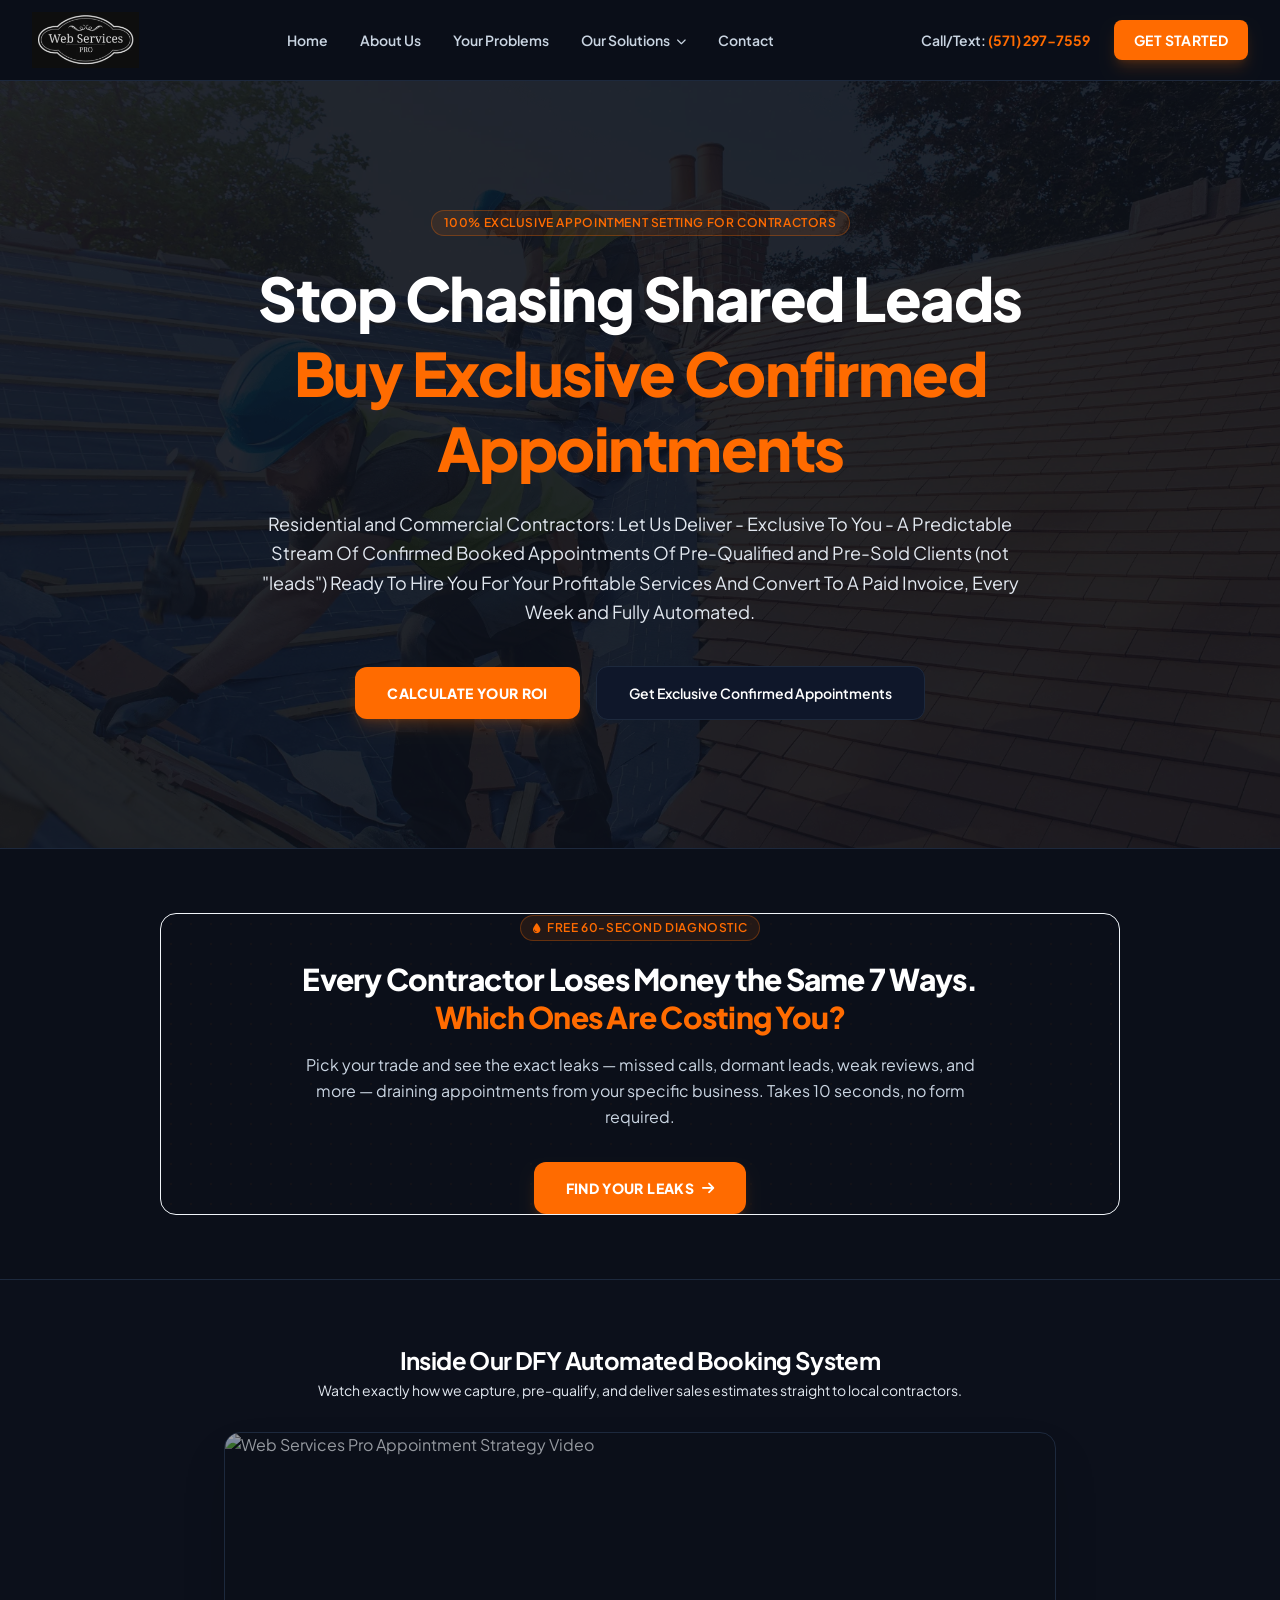
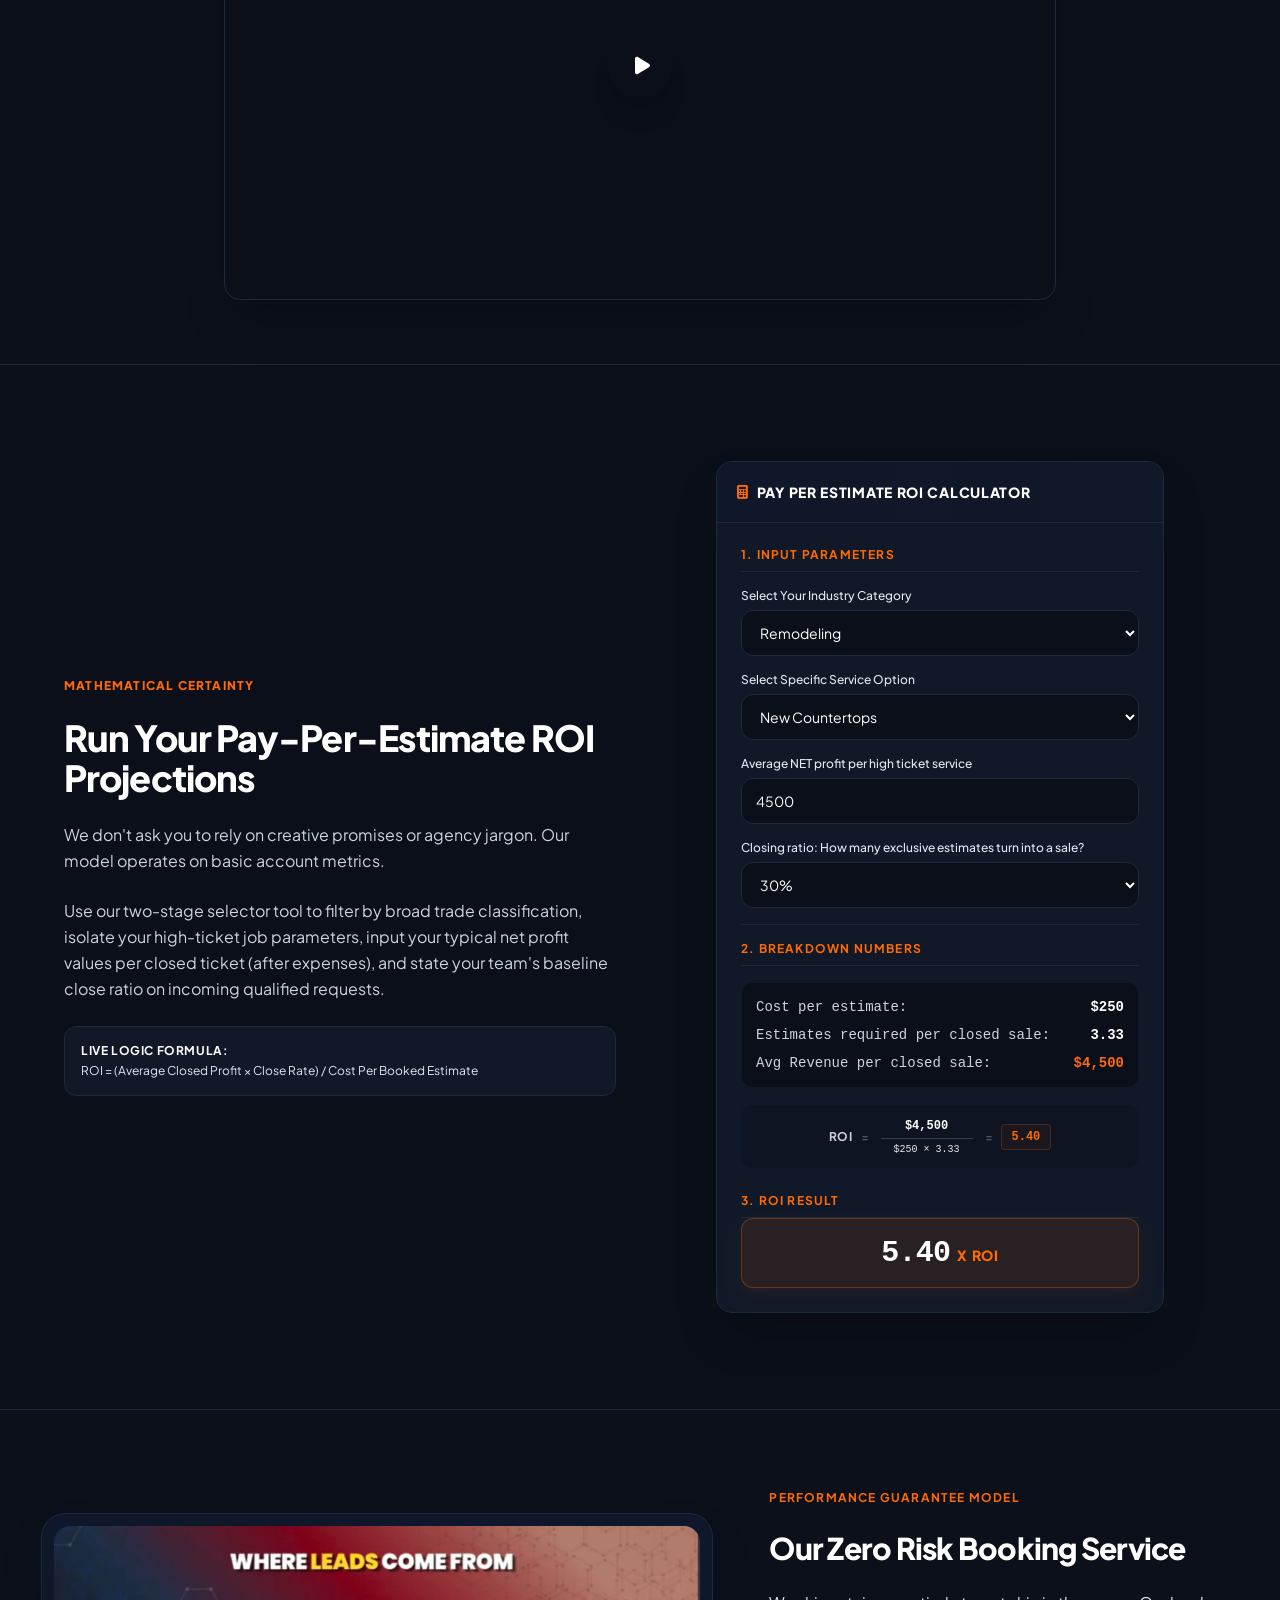
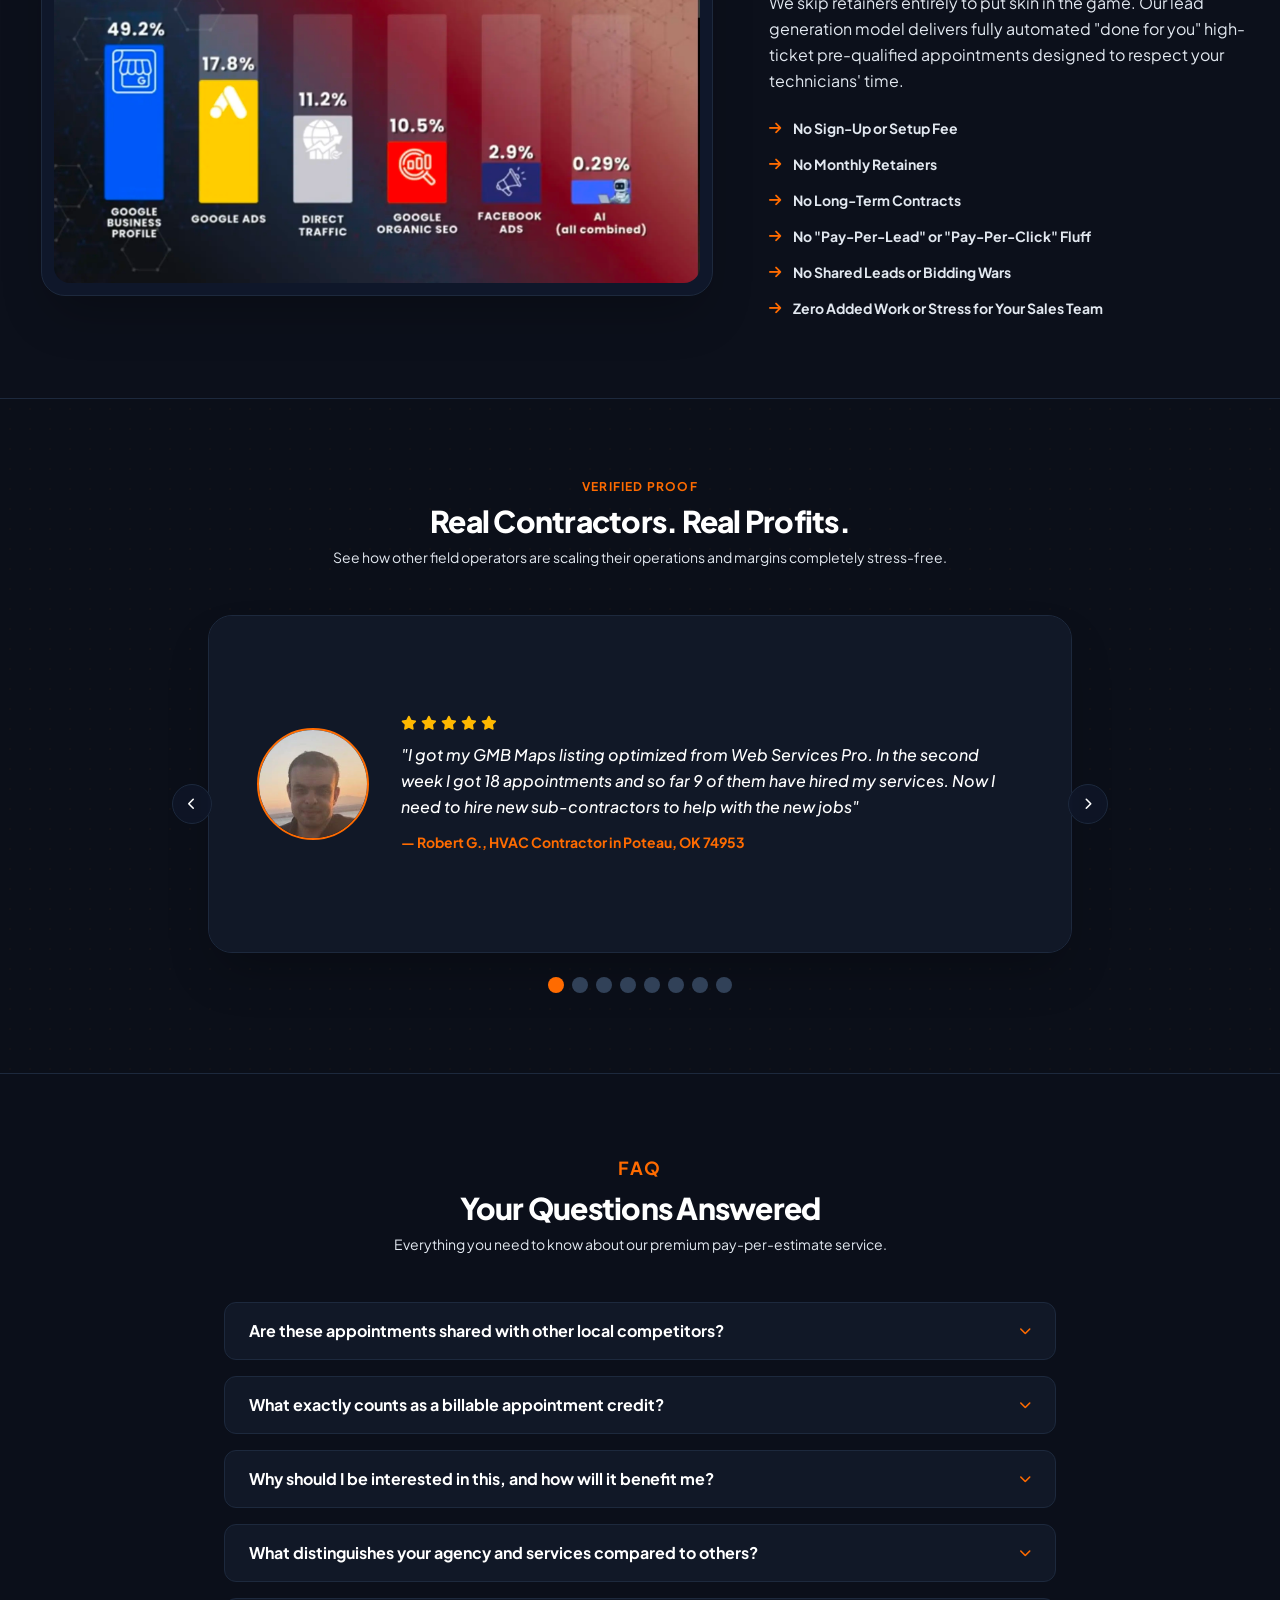
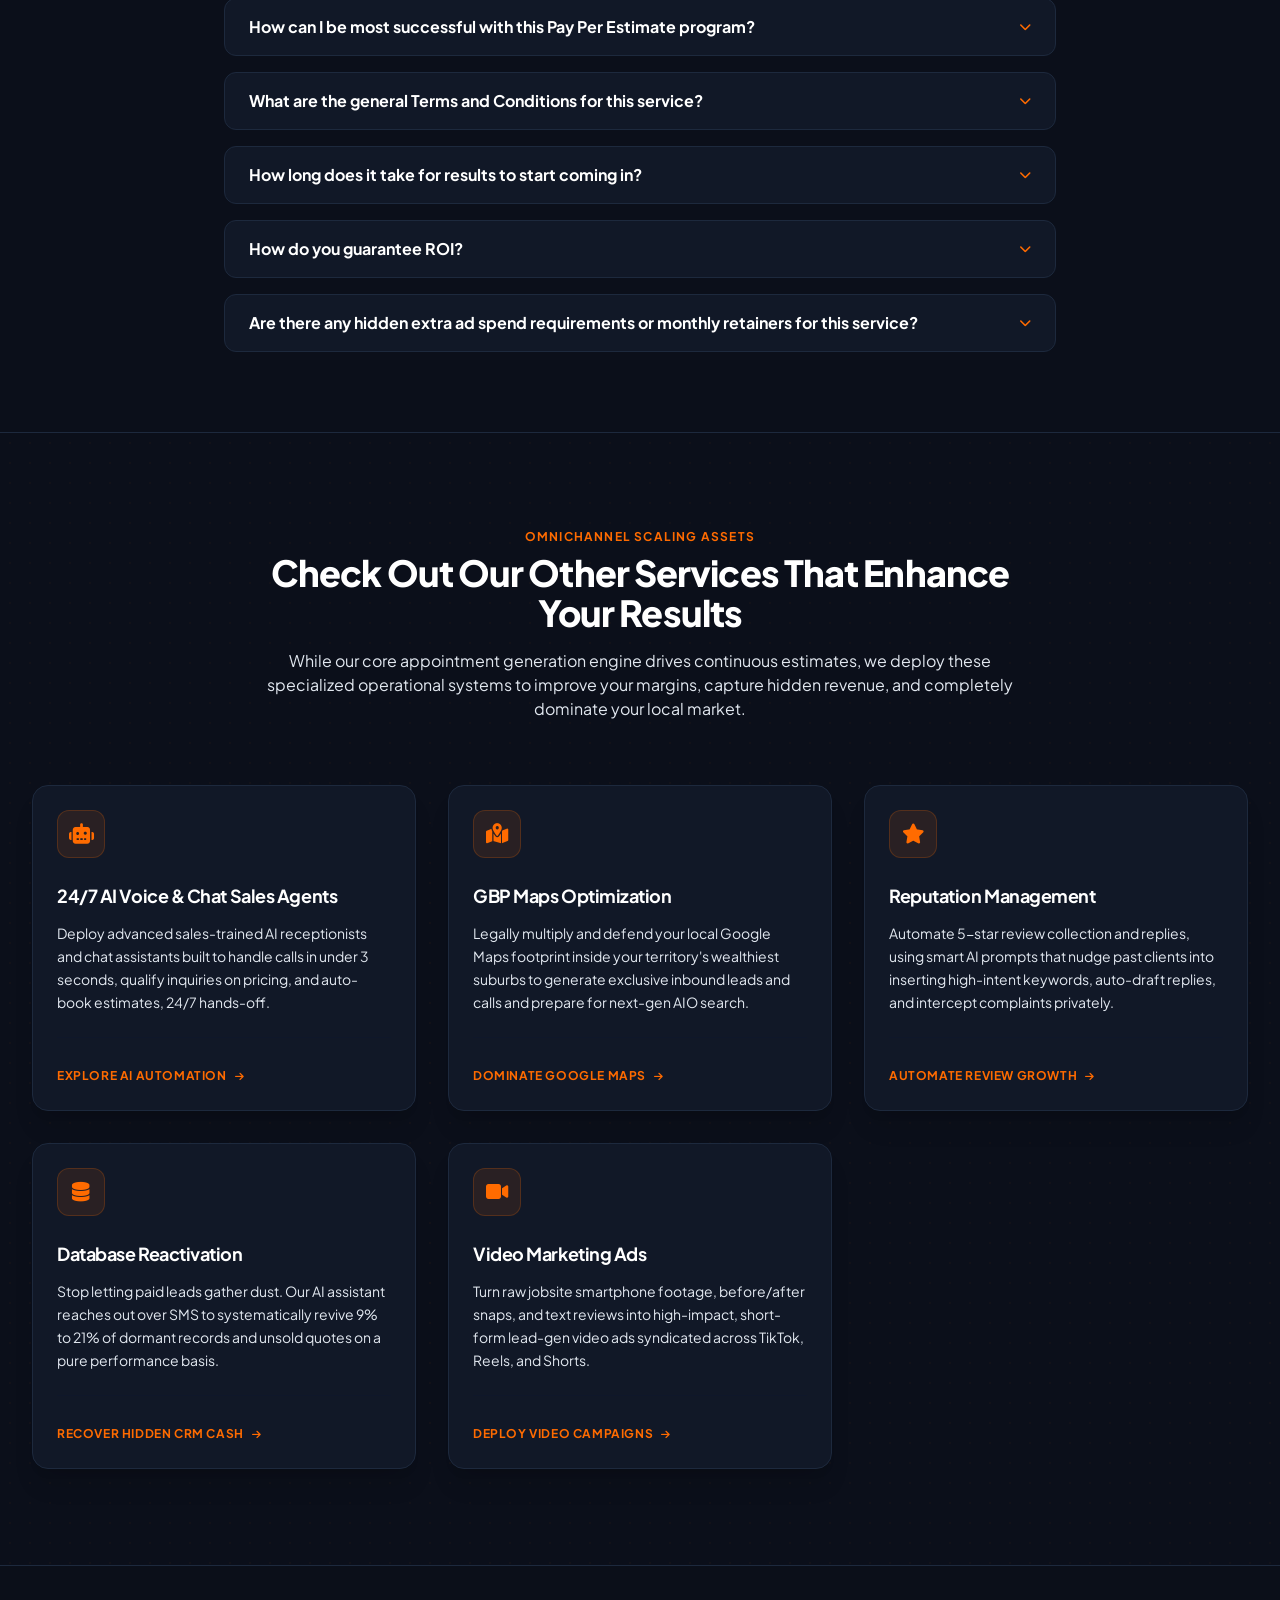
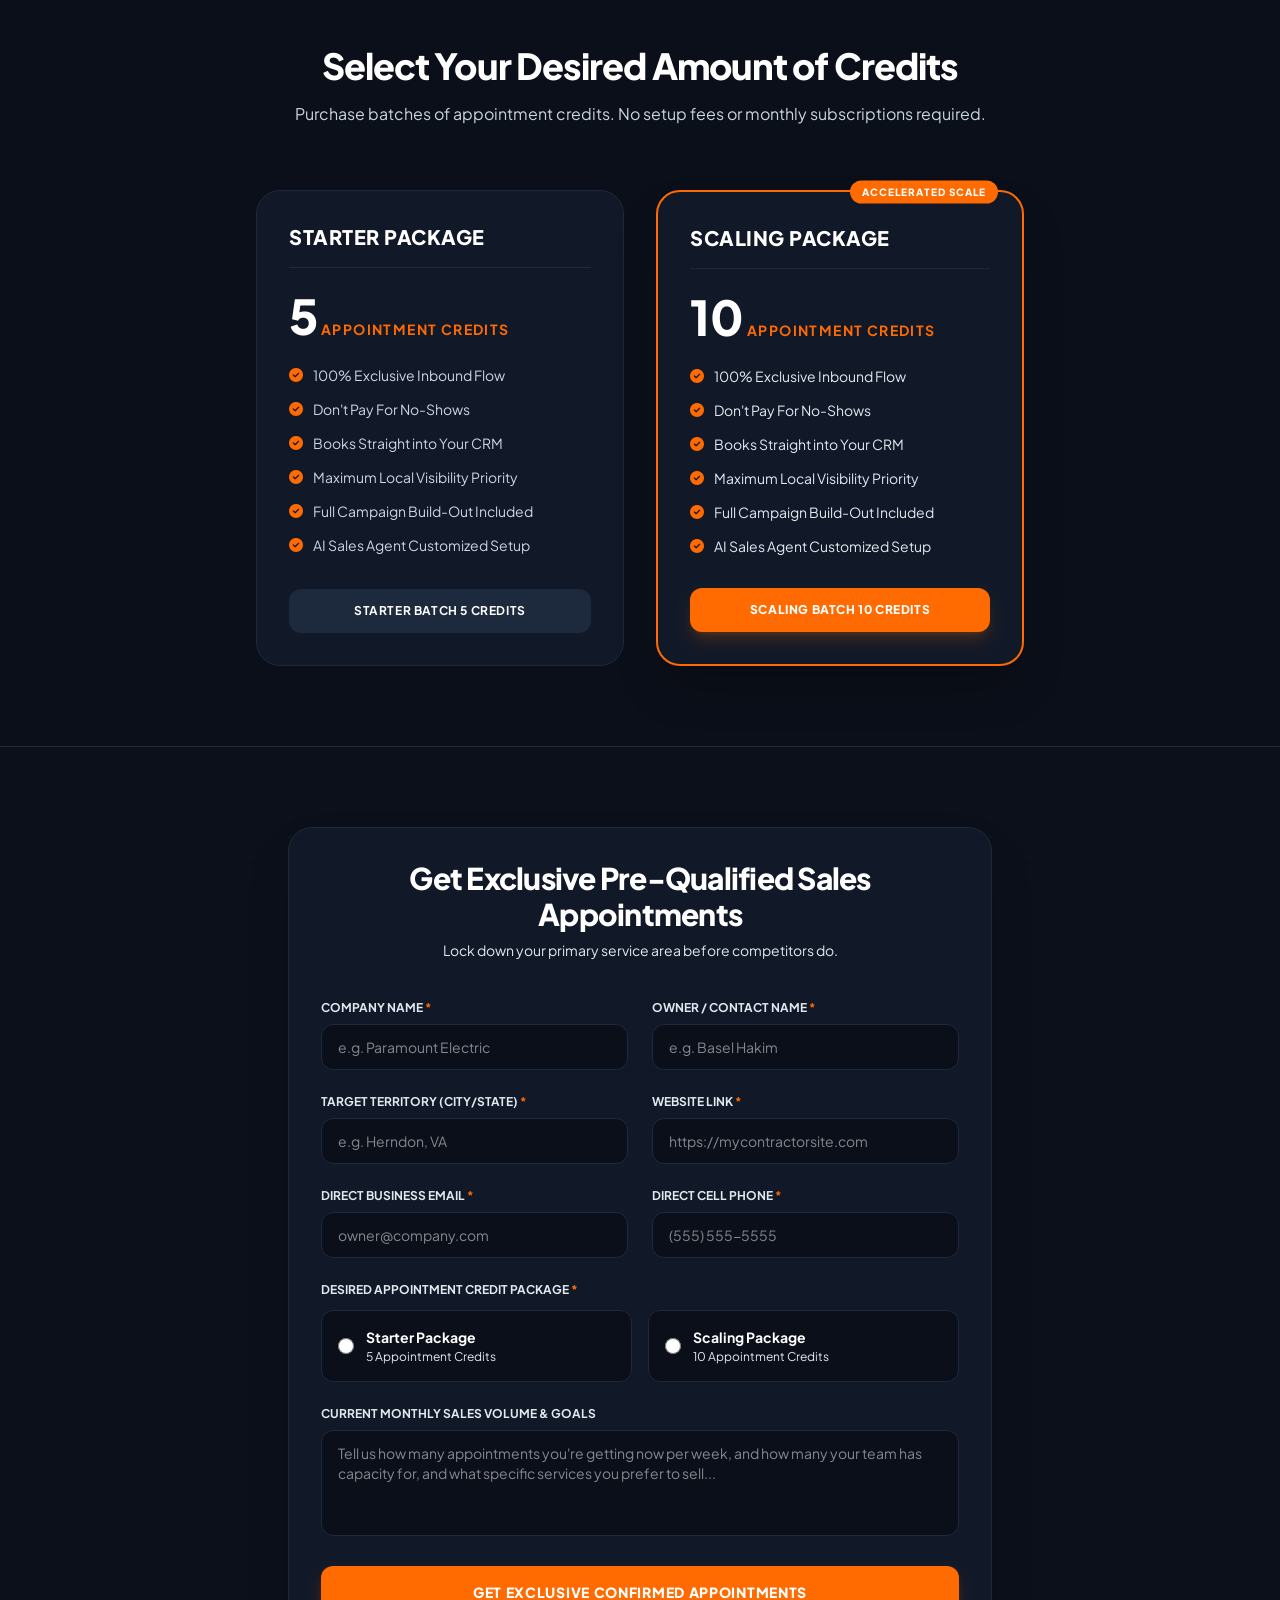
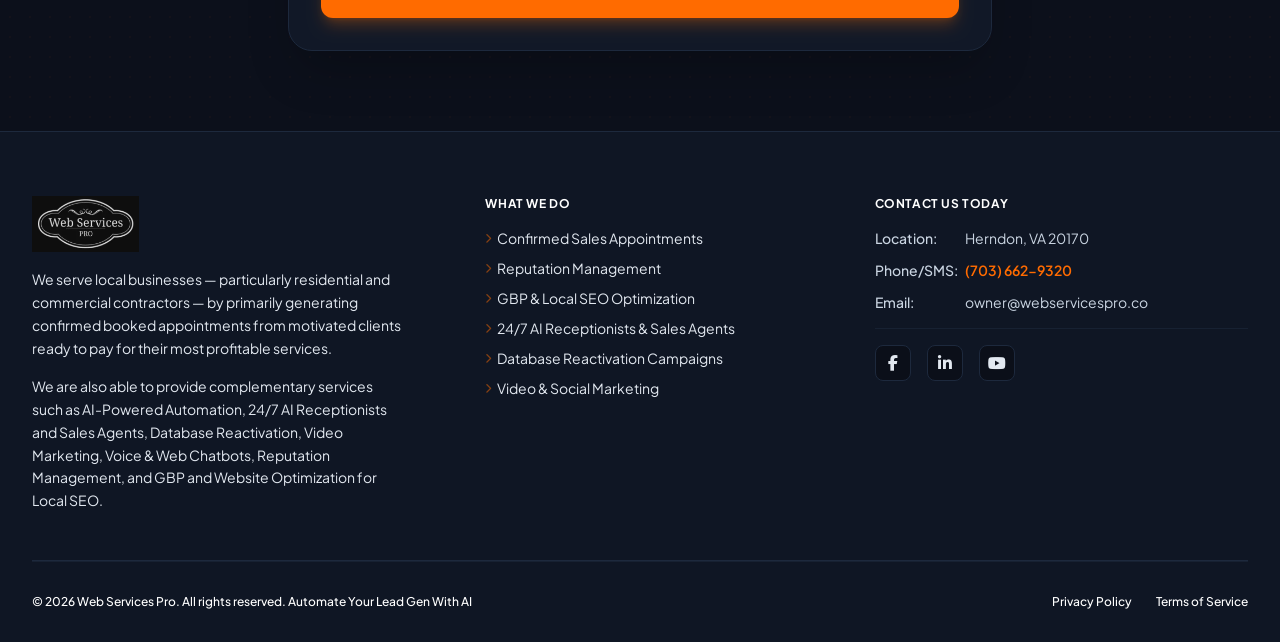
==== commit 37fdfcbc: "Add diagnostic section to index.html" ====
--- a/index.html
+++ b/index.html
@@ -13,7 +13,7 @@
 	<meta charset="UTF-8">
     <meta name="viewport" content="width=device-width, initial-scale=1.0">
 	<link rel="canonical" href="https://webservicespro.co/" />
-    <title>Pay-Per-Estimate Service - We Generate Service Appointments for Home Services Contractors | Web Services Pro</title>
+    <title>Pay-Per-Estimate Service - We Generate Exclusive Service Appointments for Home Services Contractors | Web Services Pro</title>
     <meta name="description" content="Stop throwing money away on shared leads. Secure 100% exclusive, pre-vetted appointments on a pure batch-performance basis. Zero ad spend risk.">
     
 	<script type="application/ld+json">
@@ -562,7 +562,7 @@
       	"@type": "WebPage",
       	"@id": "https://webservicespro.co/#webpage",
       	"url": "https://webservicespro.co",
-      	"name": "Pay-Per-Estimate Service - We Generate Service Appointments for Home Services Contractors",
+      	"name": "Pay-Per-Estimate Service - We Generate Exclusive Service Appointments for Home Services Contractors",
       	"isPartOf": {
         	"@id": "https://webservicespro.co/#website"
       	},
@@ -796,6 +796,30 @@
       		</div>
   	  	</div>
 	</section>
+
+	<section class="py-16 sm:py-20 bg-darkBg border-b border-slate-800 relative overflow-hidden">
+ 	   <div class="max-w-5xl mx-auto px-4 sm:px-6 lg:px-8">
+ 	       <div class="relative rounded-2xl border border-brandOrange/25 bg-linear-to-b from-brandOrange/[0.06] to-darkCard/40 px-6 sm:px-10 py-10 sm:py-12 text-center overflow-hidden">
+        	    <div class="absolute inset-0 dot-grid pointer-events-none"></div>
+    	        <div class="relative z-10">
+        	        <span class="inline-flex items-center gap-1.5 px-3 py-1 rounded-full text-xs font-semibold bg-brandOrange/10 text-brandOrange border border-brandOrange/30 mb-5 uppercase tracking-wider">
+    	                <i class="fa-solid fa-droplet text-[10px]"></i> Free 60-Second Diagnostic
+  	        	    </span>
+                	<h2 class="text-2xl sm:text-3xl lg:text-4xl font-black tracking-tight text-white leading-tight max-w-3xl mx-auto">
+            	        Every Contractor Loses Money the Same 7 Ways. <span class="text-brandOrange">Which Ones Are Costing You?</span>
+        	        </h2>
+    	            <p class="mt-4 text-sm sm:text-base text-slate-300 max-w-2xl mx-auto leading-relaxed">
+                    	Pick your trade and see the exact leaks &mdash; missed calls, dormant leads, weak reviews, and more &mdash; draining appointments from your specific business. Takes 10 seconds, no form required.
+                	</p>
+            	    <div class="mt-8">
+         	           <a href="revenue-leaks.html" class="inline-flex items-center gap-2 bg-brandOrange hover:bg-brandOrangeHover text-white px-8 py-4 rounded-xl text-sm font-black tracking-wide uppercase transition duration-200 shadow-lg shadow-brandOrange/20">
+                        	Find Your Leaks <i class="fa-solid fa-arrow-right"></i>
+                       </a>
+                	</div>
+            	</div>
+        	</div>
+    	</div>
+	</section>
 	
     <section class="py-16 bg-darkCard/20 border-b border-slate-800 relative">
         <div class="max-w-4xl mx-auto px-4 sm:px-6 lg:px-8">
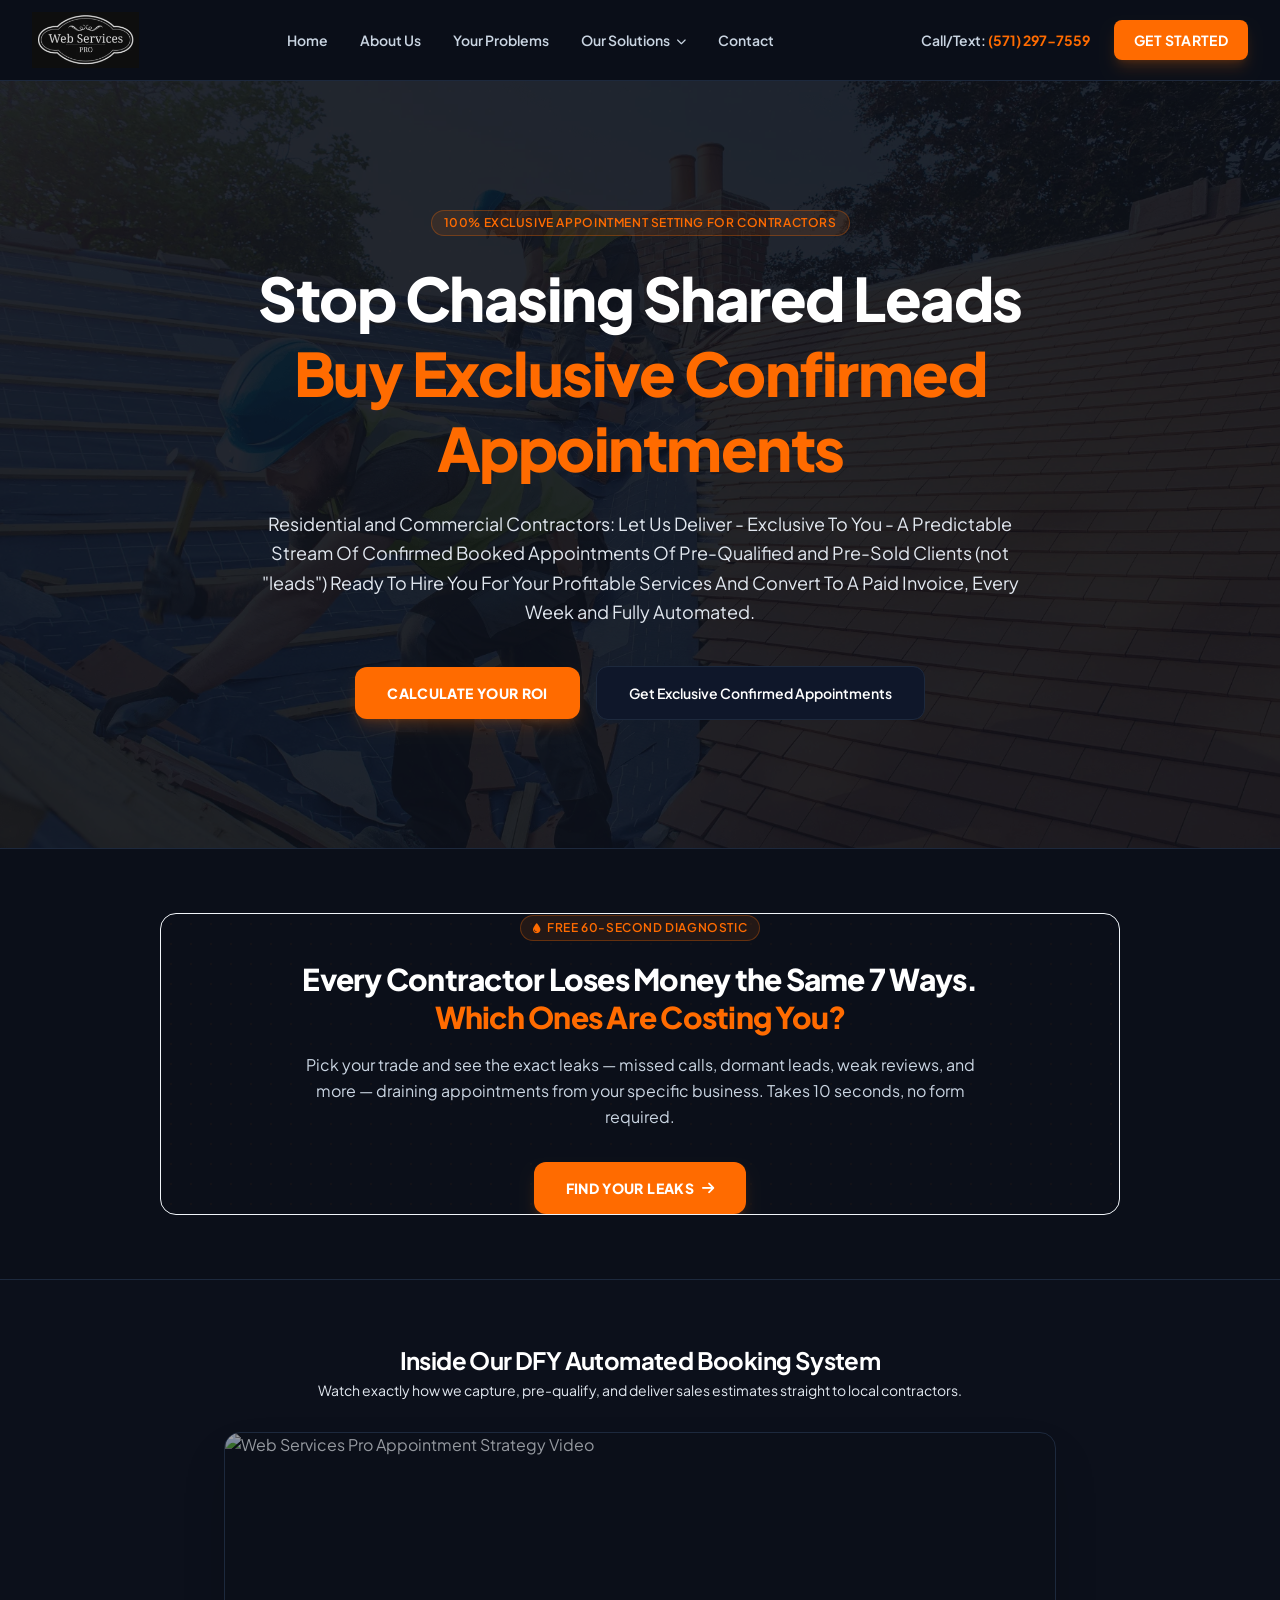
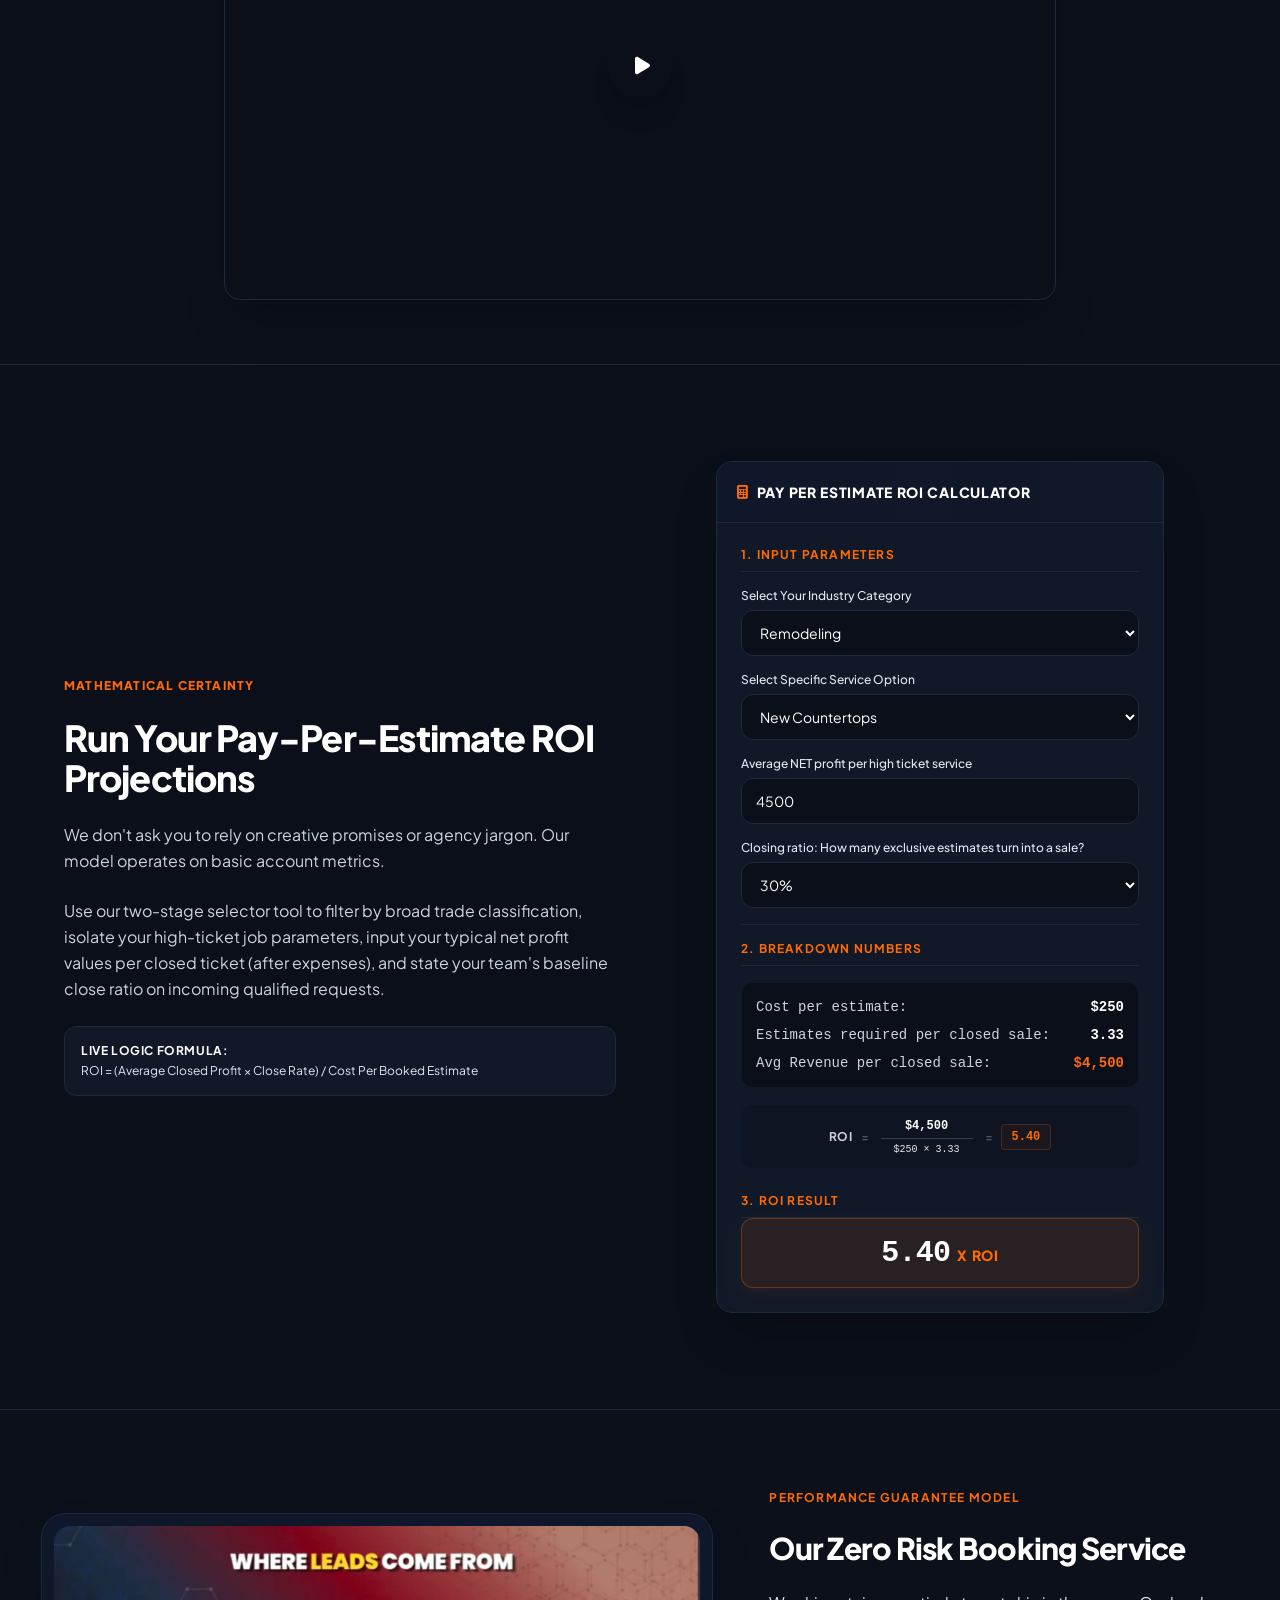
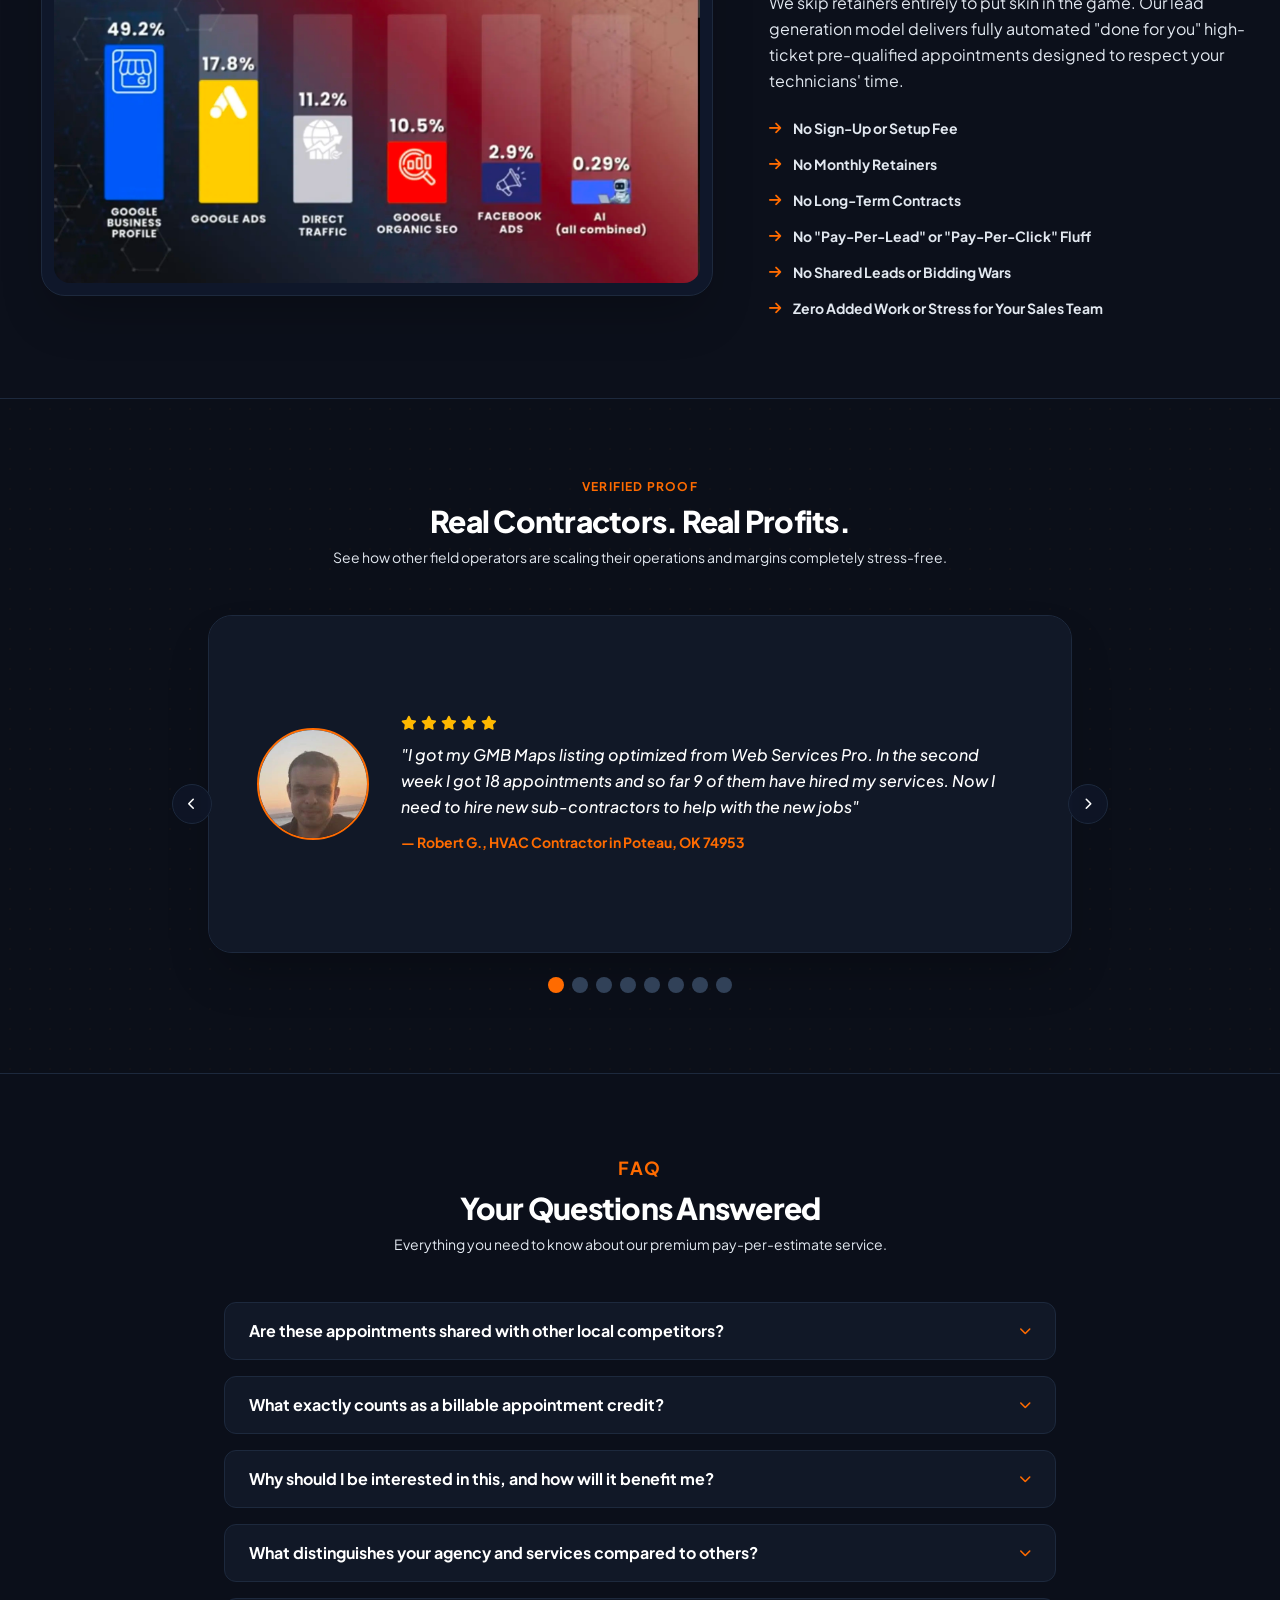
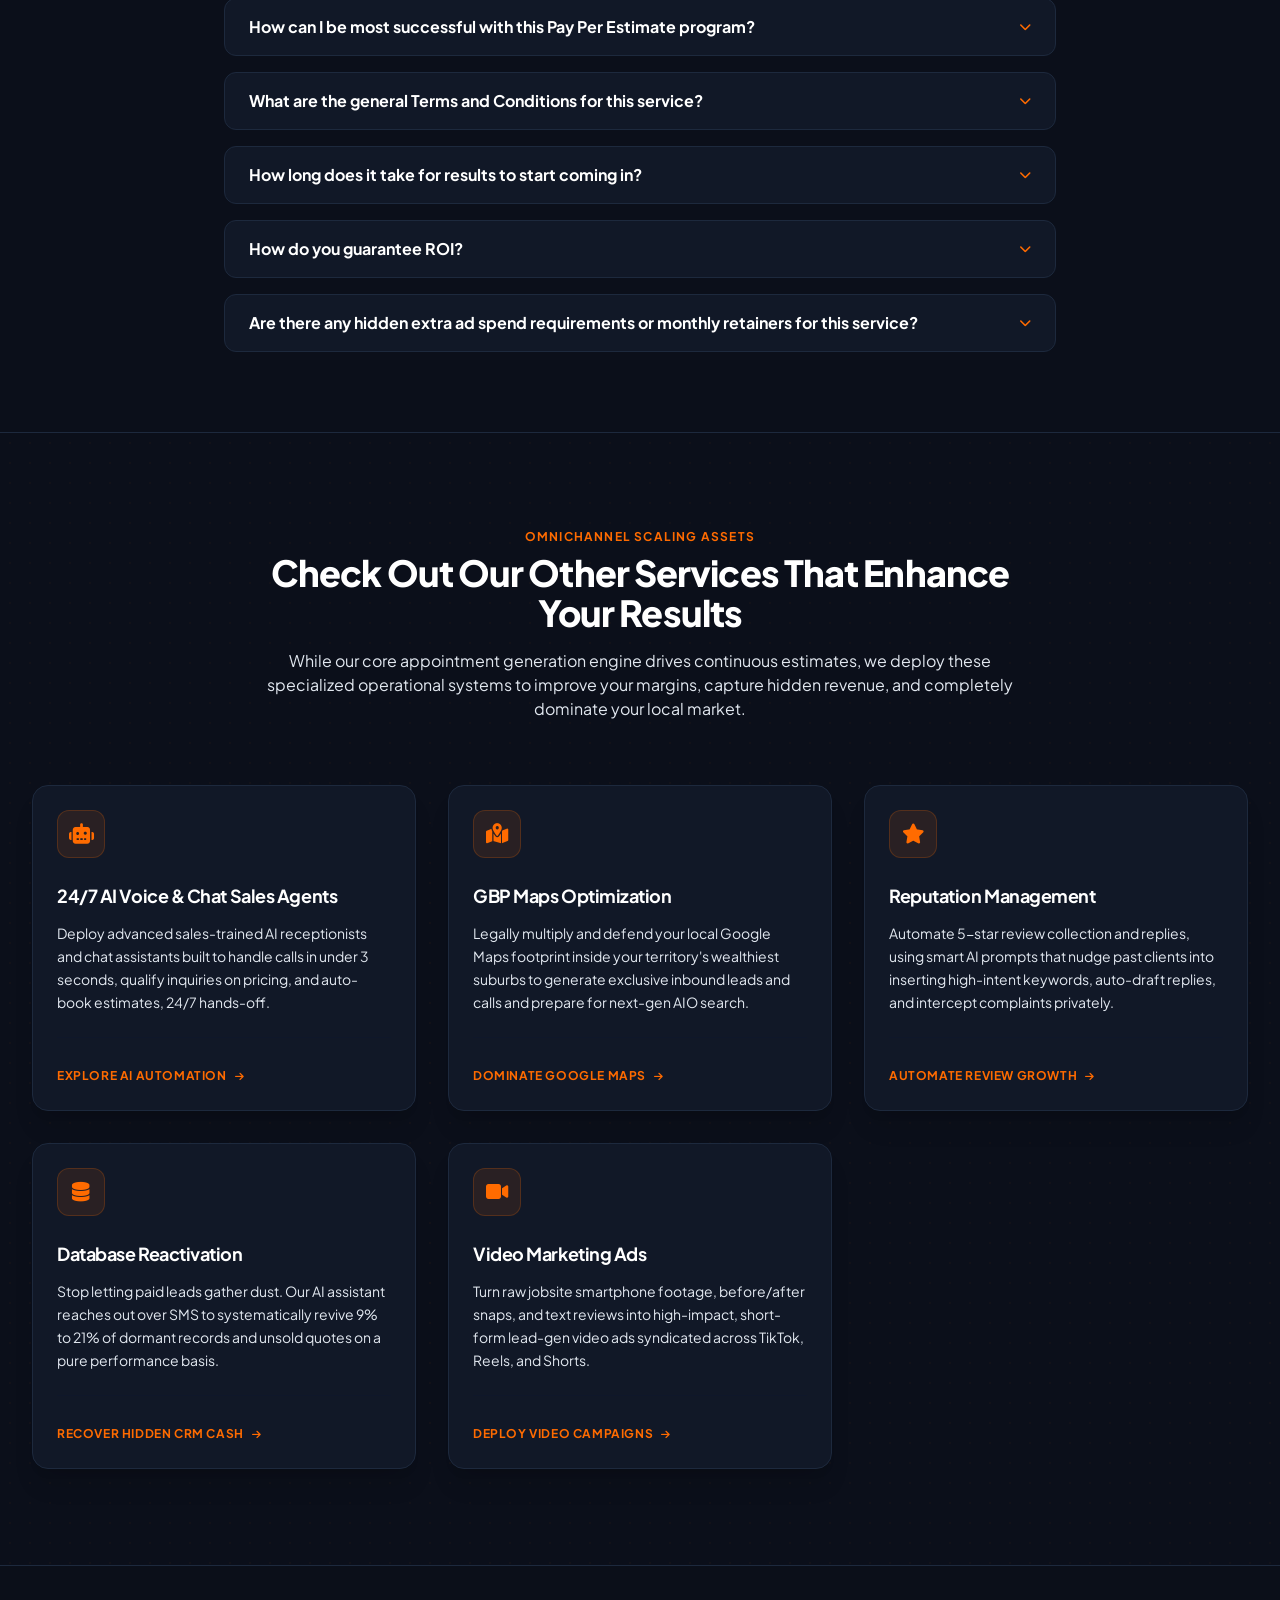
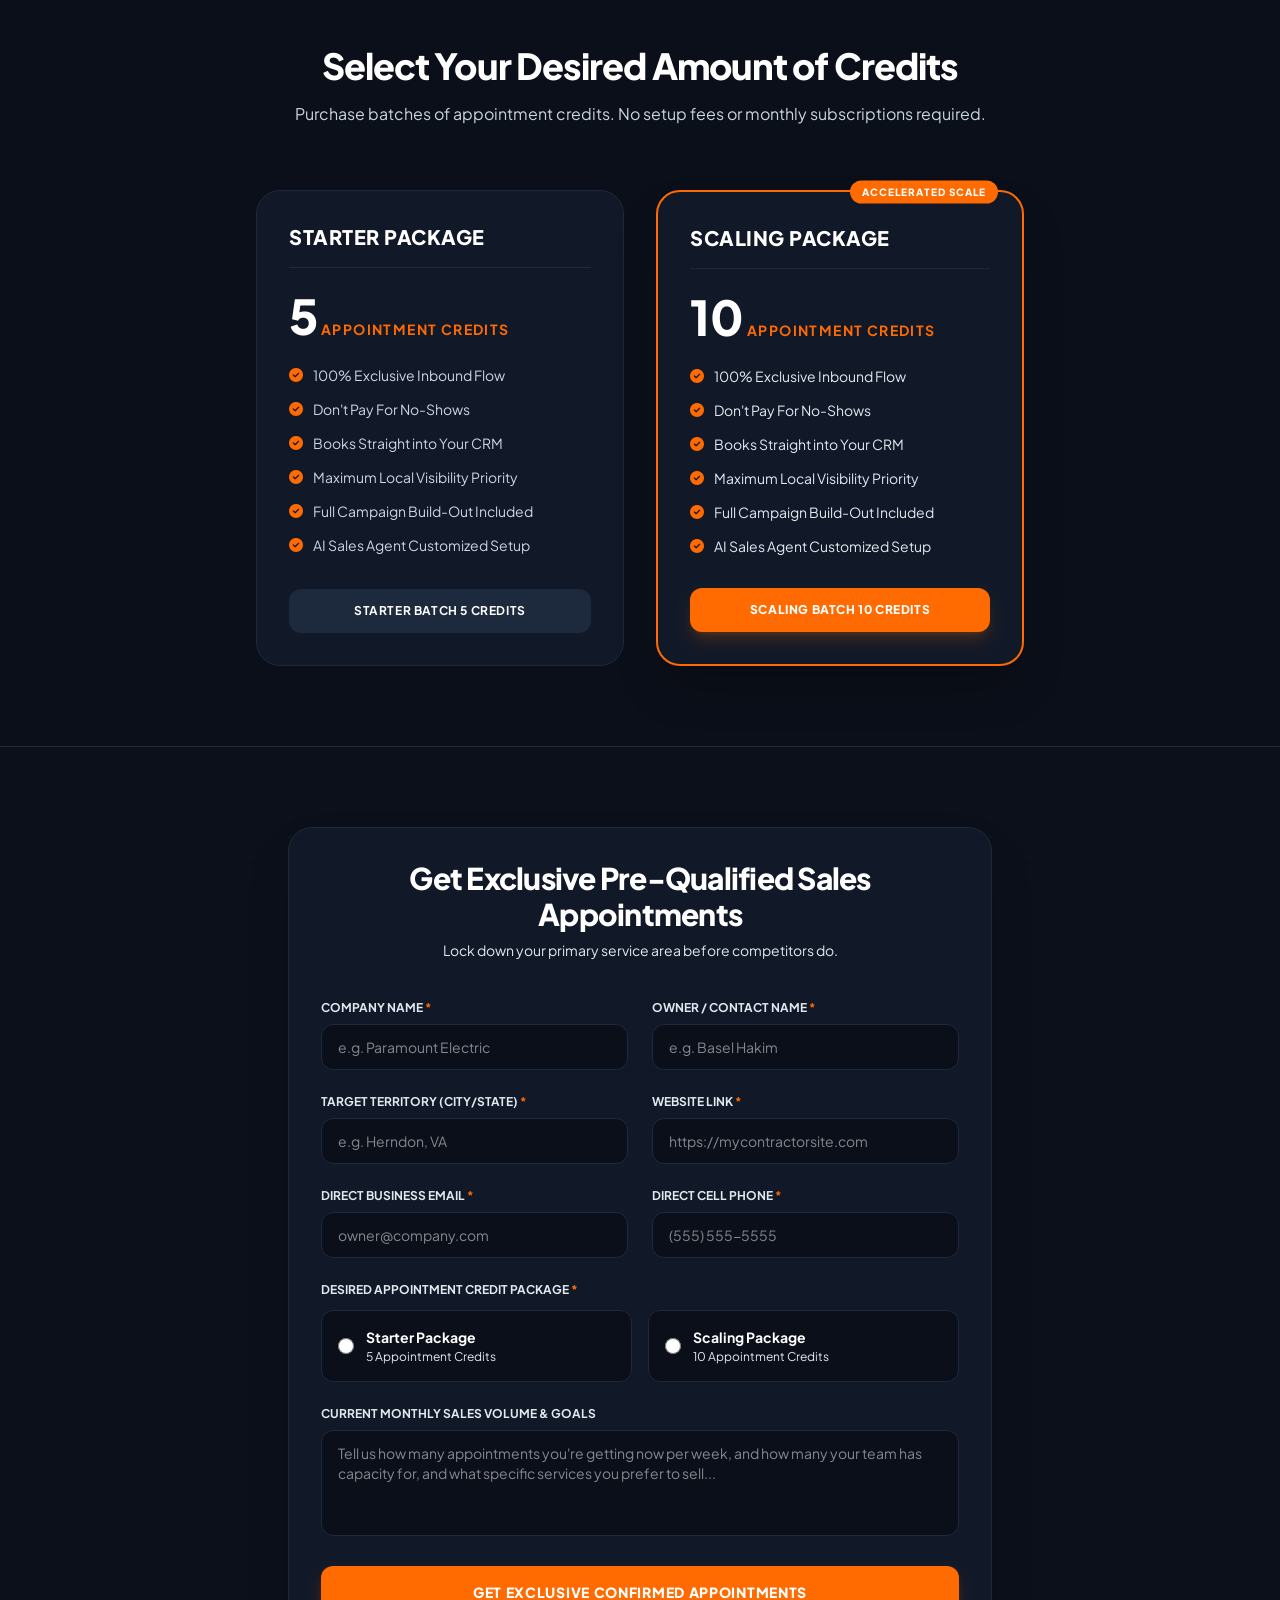
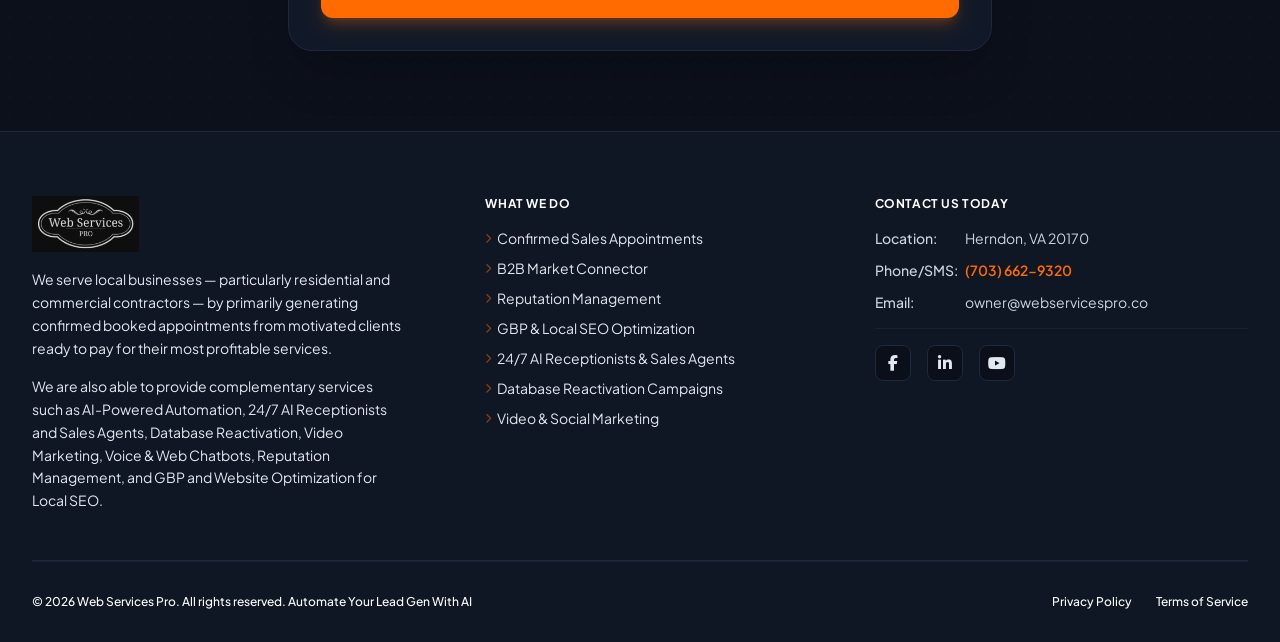
==== commit 8efd2ec3: "Add B2B Market Connector links to index.html" ====
--- a/index.html
+++ b/index.html
@@ -26,7 +26,7 @@
  	     "name": "Web Services Pro",
   	    "legalName": "Web Services Pro",
   	    "url": "https://webservicespro.co",
-		"priceRange": "$$$$",
+		"priceRange": "$$$-$$$$",
 		"identifier": [
  		 {
 		    "@type": "PropertyValue",
@@ -65,6 +65,7 @@
         	"https://www.facebook.com/appointmentsforcontractors/",
    	     	"https://www.linkedin.com/in/get-leads-and-booked-appointments/",
     	    "https://www.youtube.com/@webservicespro",
+			"https://www.reddit.com/r/WebServicesPro/",
 			"https://www.wikidata.org/wiki/Q9592701"
       	],
       	"founder": {
@@ -716,6 +717,7 @@
                             <a href="reputation-management.html" class="block px-4 py-2.5 rounded-xl text-xs font-bold text-slate-300 hover:bg-brandOrange/10 hover:text-white transition">⭐ Reputation Management</a>
                             <a href="database-reactivation.html" class="block px-4 py-2.5 rounded-xl text-xs font-bold text-slate-300 hover:bg-brandOrange/10 hover:text-white transition">🗄️ Database Reactivation</a>
                             <a href="video-marketing.html" class="block px-4 py-2.5 rounded-xl text-xs font-bold text-slate-300 hover:bg-brandOrange/10 hover:text-white transition">🎥 Video Marketing Ads</a>
+							<a href="b2b-market-connector.html" class="block px-4 py-2.5 rounded-xl text-xs font-bold text-brandOrange bg-brandOrange/10 transition">🤝 B2B Market Connector</a>
                         </div>
                     </div>
 
@@ -756,6 +758,7 @@
                     <a href="reputation-management.html" class="block text-xs font-bold text-slate-300 hover:text-brandOrange transition pl-2 py-1">⭐ Reputation Management</a>
                     <a href="database-reactivation.html" class="block text-xs font-bold text-slate-300 hover:text-brandOrange transition pl-2 py-1">🗄️ Database Reactivation</a>
                     <a href="video-marketing.html" class="block text-xs font-bold text-slate-300 hover:text-brandOrange transition pl-2 py-1">🎥 Video Marketing Ads</a>
+					<a href="b2b-market-connector.html" class="block text-xs font-bold text-brandOrange transition pl-2 py-1">🤝 B2B Market Connector</a>
                 </div>
 
                 <a href="contact.html" class="text-sm font-bold text-slate-300 hover:text-brandOrange transition py-1.5">Contact</a>
@@ -1489,6 +1492,11 @@
                                 <i class="fa-solid fa-chevron-right text-[10px] text-brandOrange/50"></i> Confirmed Sales Appointments
                             </a>
                         </li>
+						<li>
+                        	<a href="b2b-market-connector.html" class="hover:text-brandOrange transition duration-150 flex items-center gap-1.5">
+                            	<i class="fa-solid fa-chevron-right text-[10px] text-brandOrange/50"></i> B2B Market Connector
+                        	</a>
+                    	</li>
 	                    <li>
                             <a href="reputation-management.html" class="hover:text-brandOrange transition duration-150 flex items-center gap-1.5">
                                 <i class="fa-solid fa-chevron-right text-[10px] text-brandOrange/50"></i> Reputation Management
